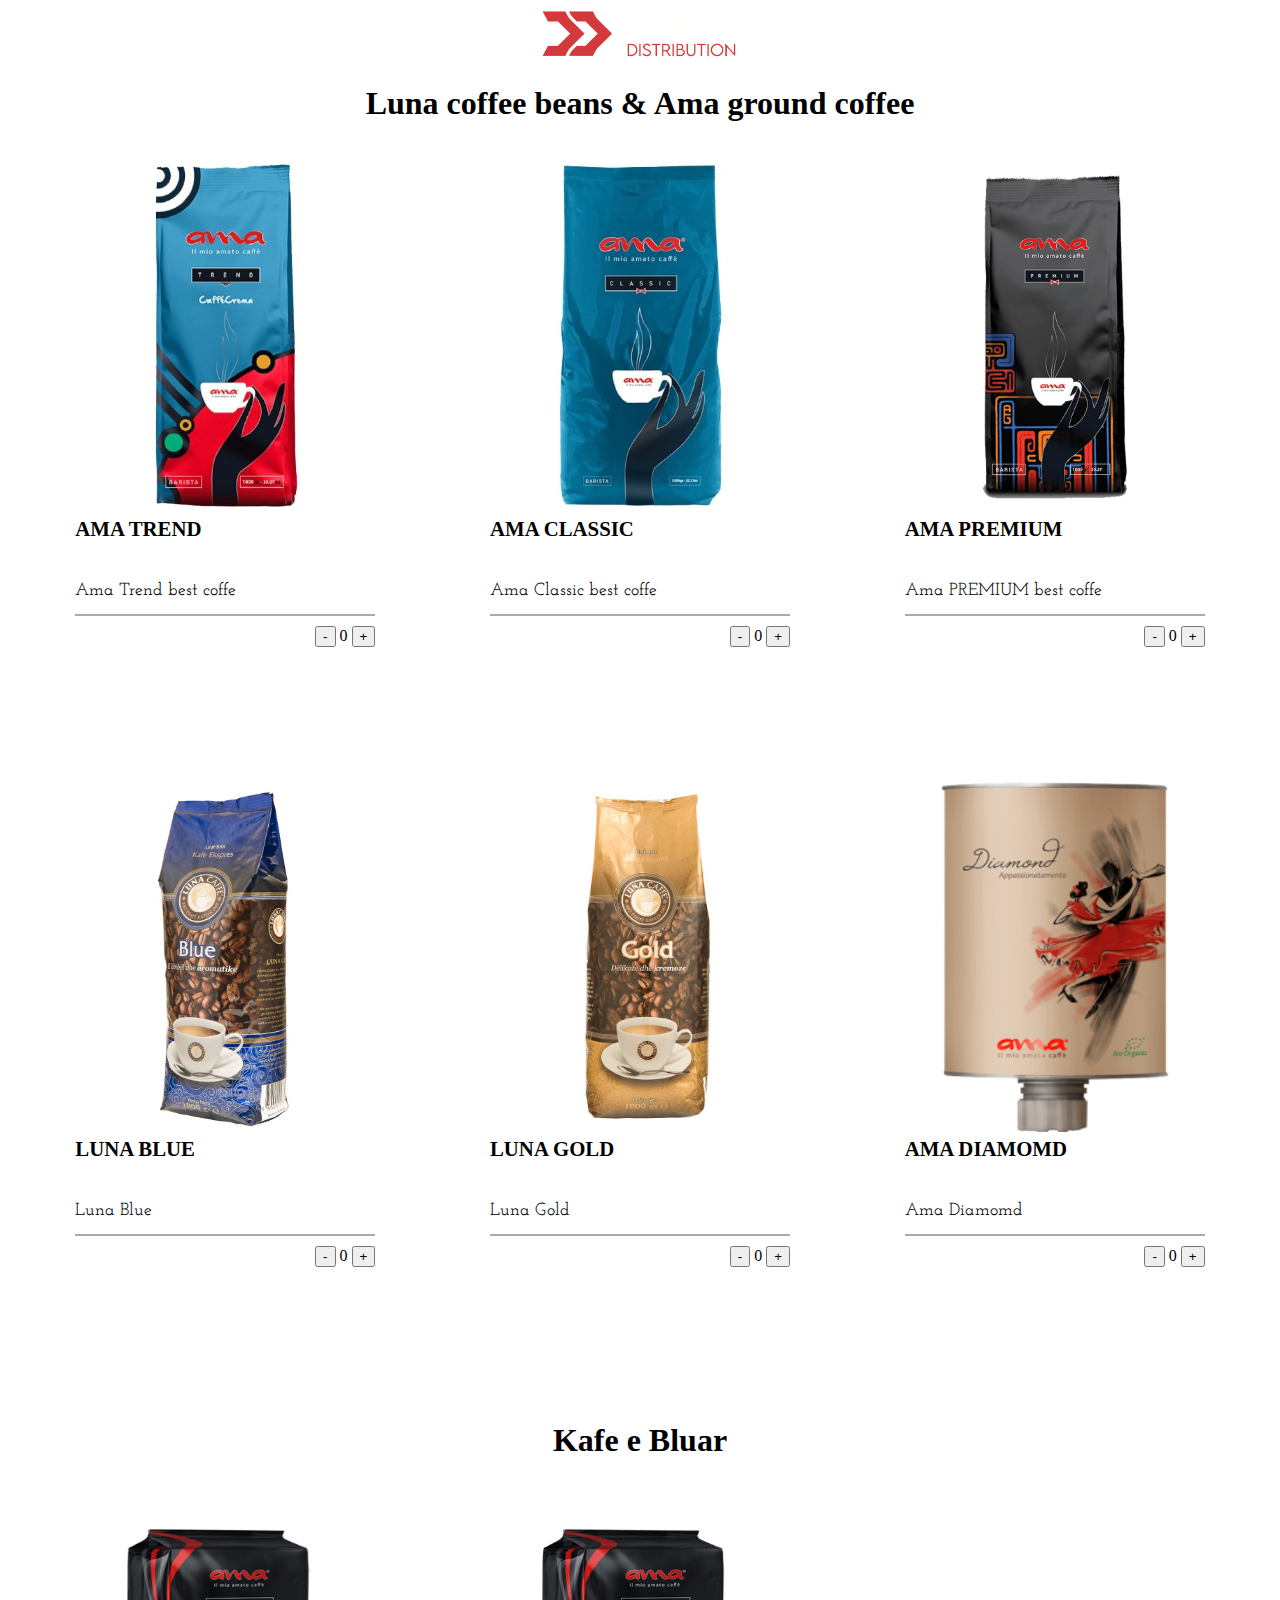
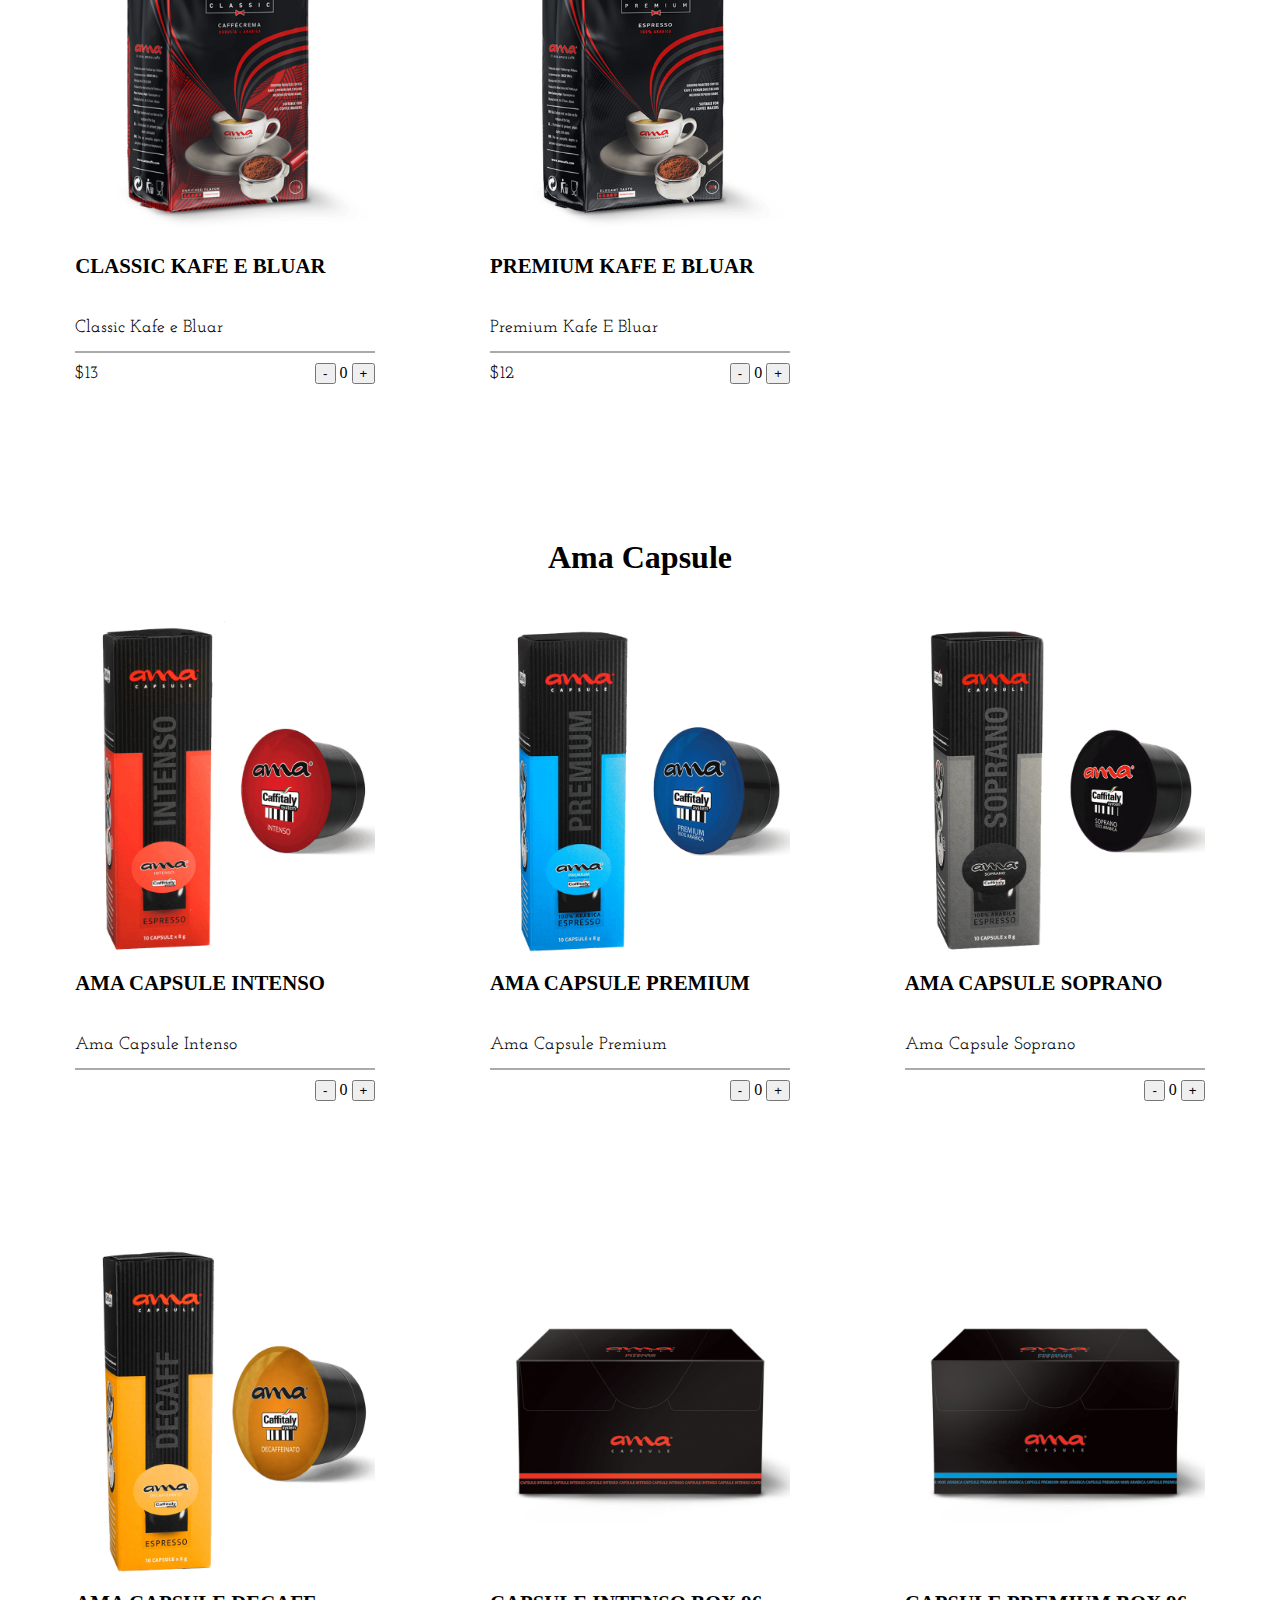
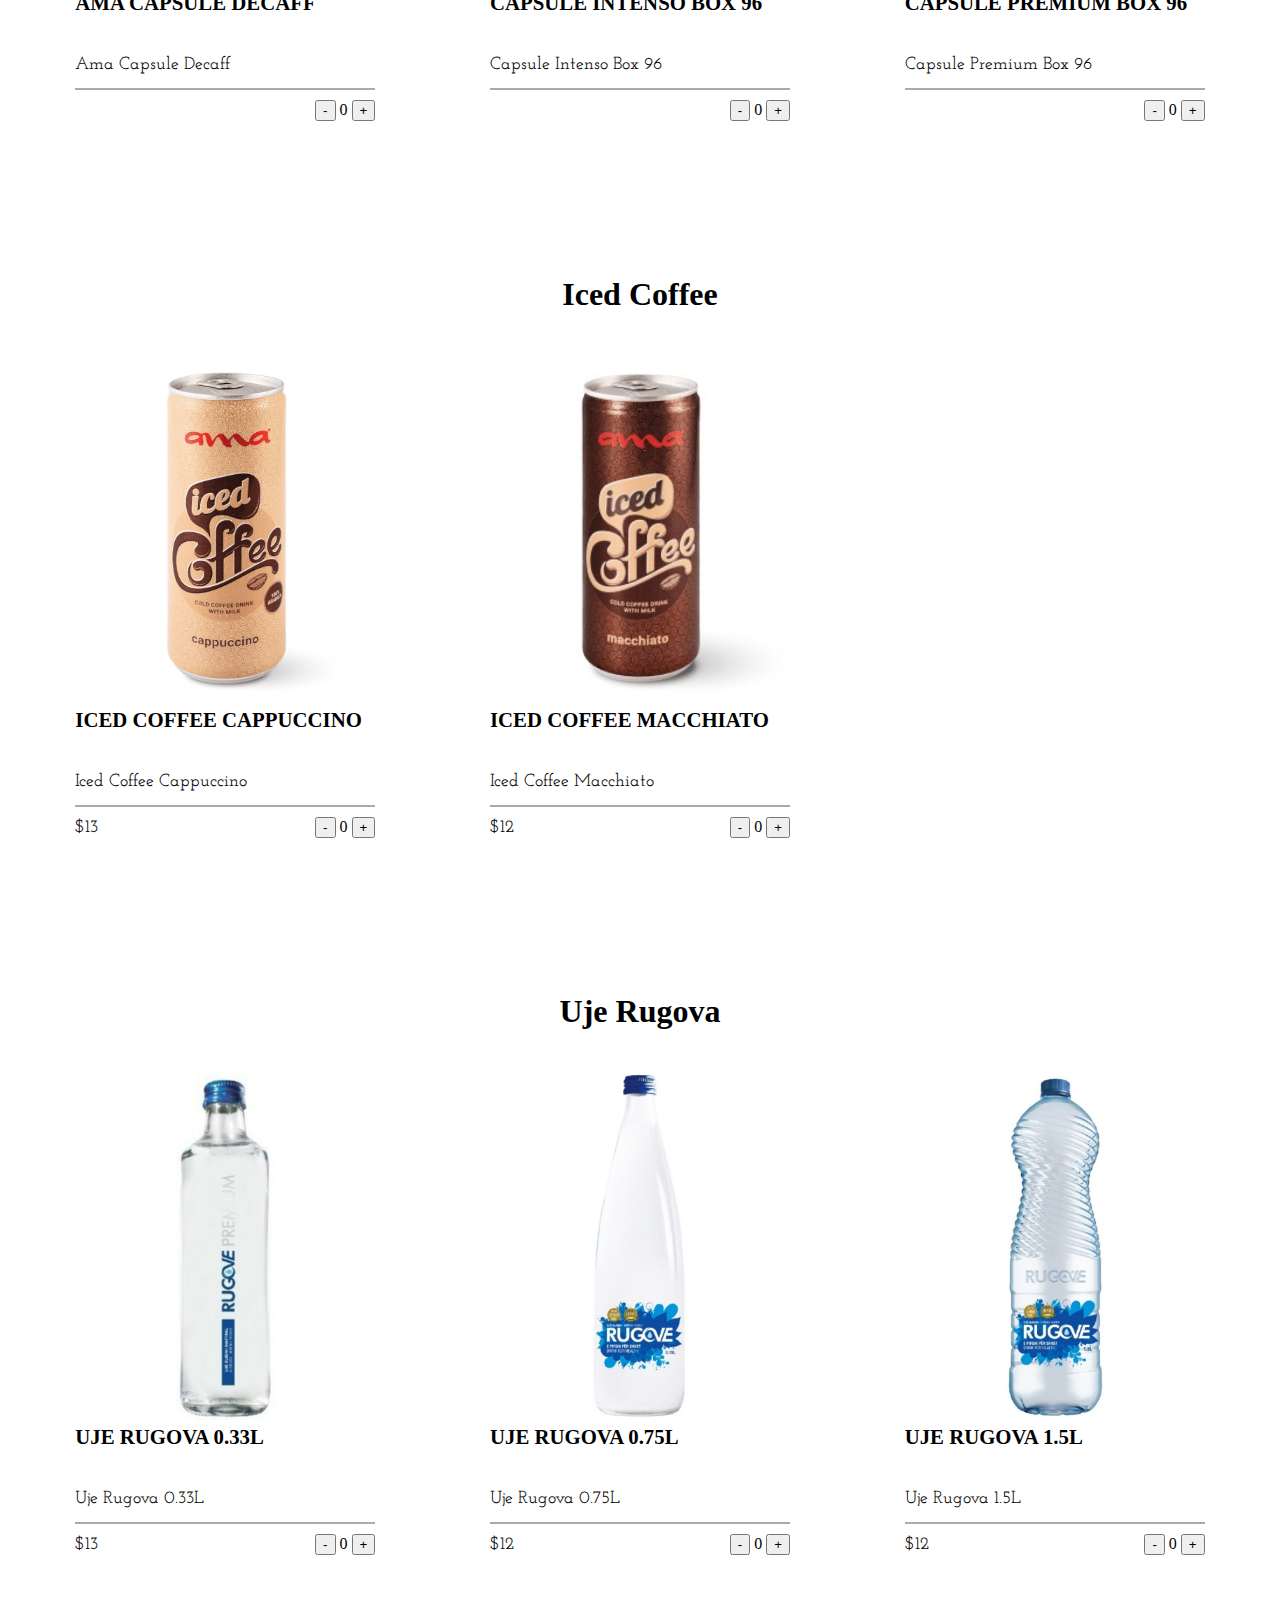
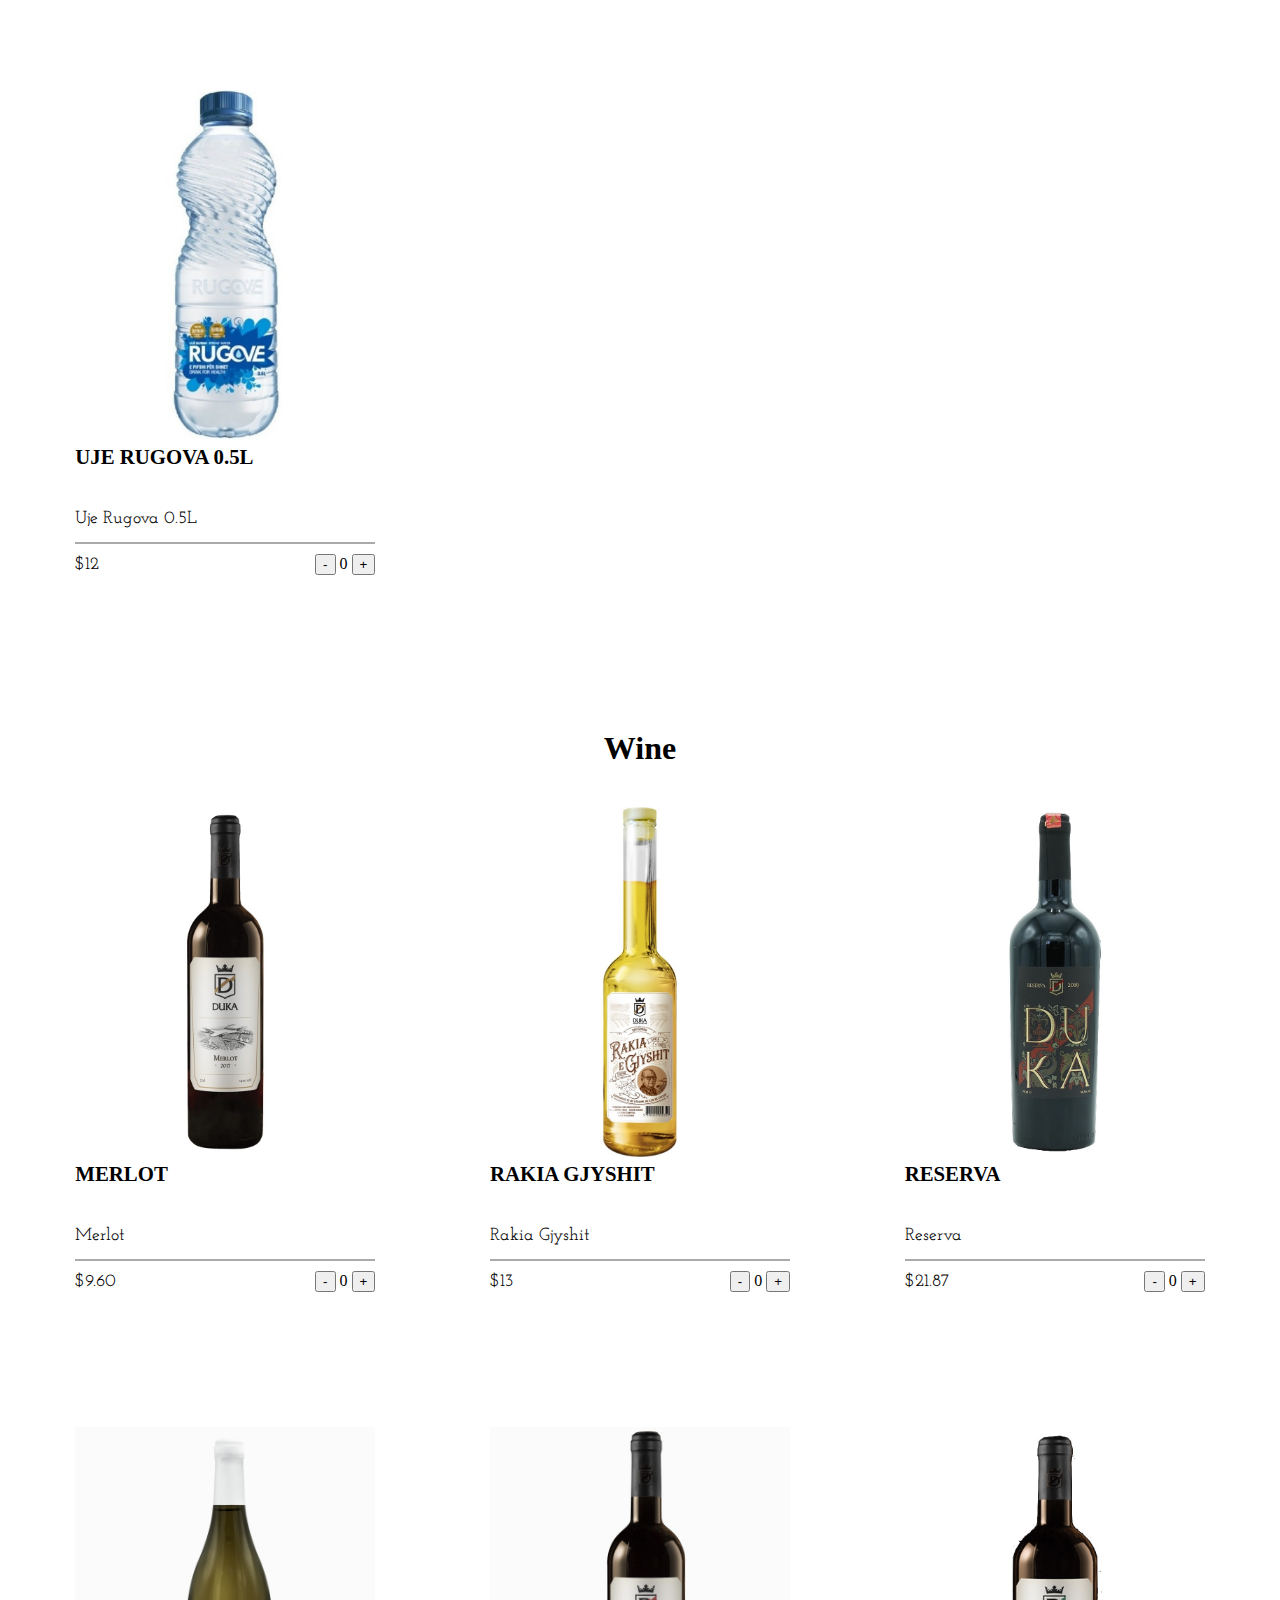
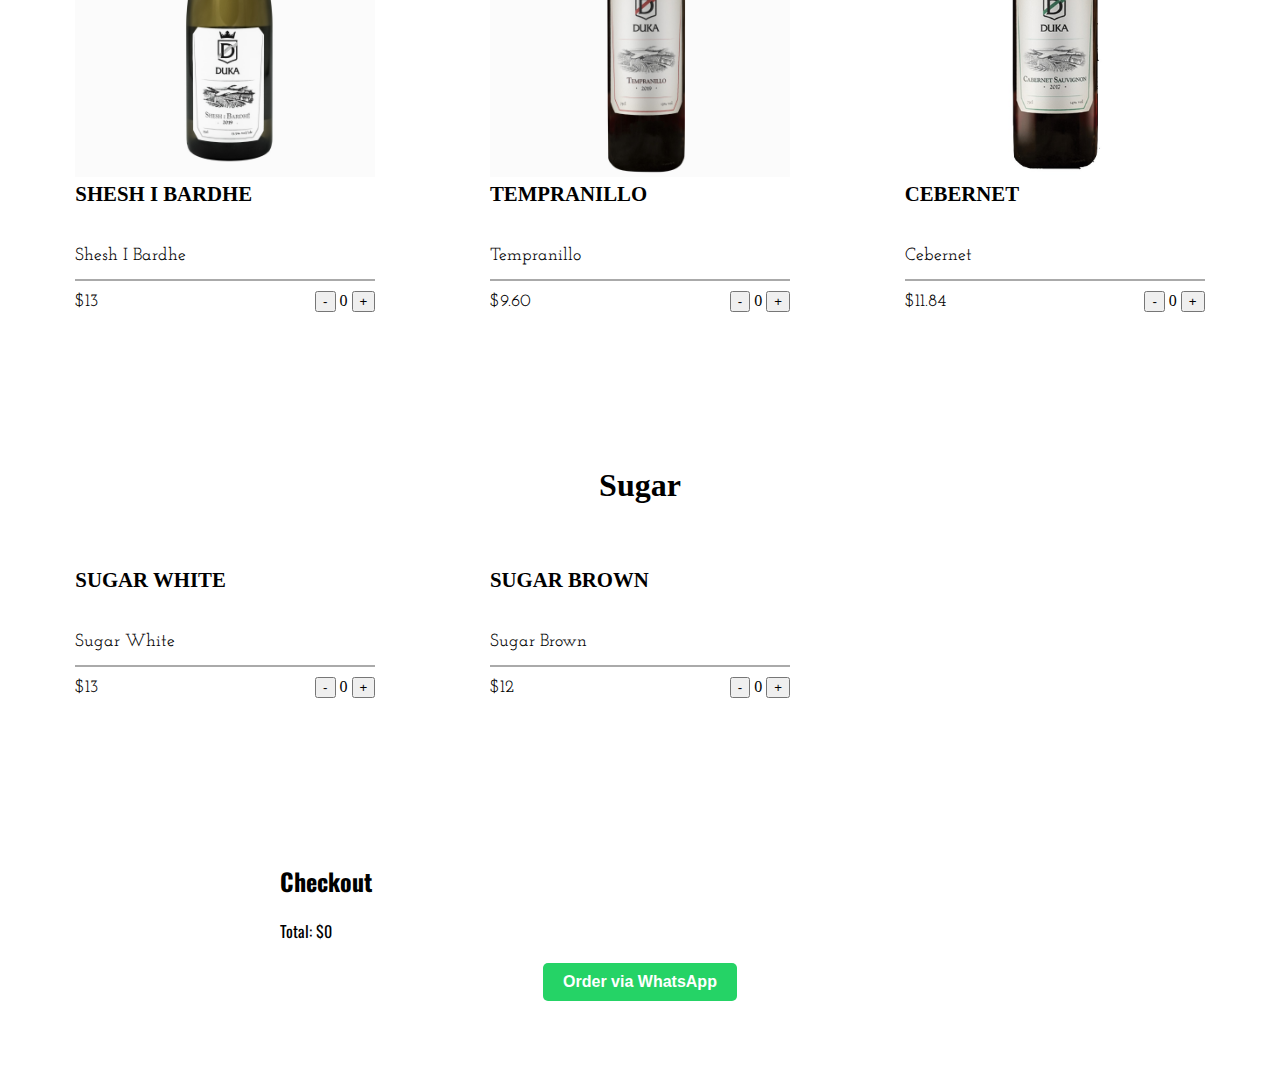
==== test.html @ 4a38334b "first push" ====
<!DOCTYPE html>
<html lang="en">
<head>
    <meta charset="UTF-8">
    <meta name="viewport" content="width=device-width, initial-scale=1.0">
    <title>Responsive CSS Grid</title>
    <link rel="stylesheet" type="text/css" href="styles.css">
</head>
<body>
<section>
    <img src="./images/logo.png" alt="Duka Distribution Logo" class="logo">

    <div class="category-products">
        <h3>Luna coffee beans & Ama ground coffee</h3>
        <div class="grid-container">
            <div class="bs-card">
                <div class="bs-card-img" id="bs-img-2"></div>
                <div class="bs-card-body">
                    <div class="bs-card-header">
                        <a href="#" class="bs-card-title">Ama Trend</a>
                    </div>
                    <div class="bs-coffee-data">
                        <span class="bs-card-brewery para-font">Ama Trend best coffe</span>
                    </div>
                    <div class="bs-coffee-footer">
                    <span class="price">
<!--                      $12-->
                    </span>
                       <div class="quantity-div">
                            <button class="quantity-btn" onclick="decrementQuantity('Ama Trend')">-</button>
                            <span class="quantity">0</span>
                            <button class="quantity-btn" onclick="incrementQuantity('Ama Trend')">+</button>
                        </div>
                    </div>
                </div>
            </div>
            <div class="bs-card">
                <div class="bs-card-img" id="bs-img-1"></div>
                <div class="bs-card-body">
                    <div class="bs-card-header">
                        <a href="#" class="bs-card-title">Ama Classic</a>
                    </div>
                    <div class="bs-coffee-data">
                        <span class="bs-card-brewery para-font">Ama Classic best coffe </span>
                    </div>
                    <div class="bs-coffee-footer">
                    <span class="price">
<!--                      $13-->
                    </span>
                        <div class="quantity-div">
                            <button class="quantity-btn" onclick="decrementQuantity('Ama Classic')">-</button>
                            <span class="quantity">0</span>
                            <button class="quantity-btn" onclick="incrementQuantity('Ama Classic')">+</button>
                        </div>
                    </div>
                </div>
            </div>
            <div class="bs-card">
                <div class="bs-card-img" id="bs-img-3"></div>
                <div class="bs-card-body">
                    <div class="bs-card-header">
                        <a href="#" class="bs-card-title">Ama PREMIUM</a>
                    </div>
                    <div class="bs-coffee-data">
                        <span class="bs-card-brewery para-font">Ama PREMIUM best coffe</span>
                    </div>
                    <div class="bs-coffee-footer">
            <span class="price">
<!--              $14-->
            </span>
                        <div class="quantity-div">
                            <button class="quantity-btn" onclick="decrementQuantity('Ama PREMIUM')">-</button>
                            <span class="quantity">0</span>
                            <button class="quantity-btn" onclick="incrementQuantity('Ama PREMIUM')">+</button>
                        </div>
                    </div>
                </div>
            </div>
            <div class="bs-card">
                <div class="bs-card-img" id="luna-blue"></div>
                <div class="bs-card-body">
                    <div class="bs-card-header">
                        <a href="#" class="bs-card-title">Luna Blue</a>
                    </div>
                    <div class="bs-coffee-data">
                        <span class="bs-card-brewery para-font">Luna Blue</span>
                    </div>
                    <div class="bs-coffee-footer">
            <span class="price">
<!--              $14-->
            </span>
                        <div class="quantity-div">
                            <button class="quantity-btn" onclick="decrementQuantity('Luna Blue')">-</button>
                            <span class="quantity">0</span>
                            <button class="quantity-btn" onclick="incrementQuantity('Luna Blue')">+</button>
                        </div>
                    </div>
                </div>
            </div>
            <div class="bs-card">
                <div class="bs-card-img" id="luna-gold"></div>
                <div class="bs-card-body">
                    <div class="bs-card-header">
                        <a href="#" class="bs-card-title">Luna Gold</a>
                    </div>
                    <div class="bs-coffee-data">
                        <span class="bs-card-brewery para-font">Luna Gold</span>
                    </div>
                    <div class="bs-coffee-footer">
            <span class="price">
<!--              $14-->
            </span>
                        <div class="quantity-div">
                            <button class="quantity-btn" onclick="decrementQuantity('Luna Gold')">-</button>
                            <span class="quantity">0</span>
                            <button class="quantity-btn" onclick="incrementQuantity('Luna Gold')">+</button>
                        </div>
                    </div>
                </div>
            </div>
            <div class="bs-card">
                <div class="bs-card-img" id="ama-diamond"></div>
                <div class="bs-card-body">
                    <div class="bs-card-header">
                        <a href="#" class="bs-card-title">Ama Diamomd</a>
                    </div>
                    <div class="bs-coffee-data">
                        <span class="bs-card-brewery para-font">Ama Diamomd</span>
                    </div>
                    <div class="bs-coffee-footer">
            <span class="price">
<!--              $14-->
            </span>
                        <div class="quantity-div">
                            <button class="quantity-btn" onclick="decrementQuantity('Ama Diamomd')">-</button>
                            <span class="quantity">0</span>
                            <button class="quantity-btn" onclick="incrementQuantity('Ama Diamomd')">+</button>
                        </div>
                    </div>
                </div>
            </div>
        </div>
    </div>

    <div class="category-products">
        <h3>Kafe e Bluar</h3>
        <div class="grid-container">
            <div class="bs-card">
                <div class="bs-card-img" id="classic-kafe-e-bluar"></div>
                <div class="bs-card-body">
                    <div class="bs-card-header">
                        <a href="#" class="bs-card-title">Classic Kafe e Bluar</a>
                    </div>
                    <div class="bs-coffee-data">
                        <span class="bs-card-brewery para-font">Classic Kafe e Bluar</span>
                    </div>
                    <div class="bs-coffee-footer">
                <span class="price">
                  $13
                </span>
                       <div class="quantity-div">
                            <button class="quantity-btn" onclick="decrementQuantity('Classic Kafe e Bluar')">-</button>
                            <span class="quantity">0</span>
                            <button class="quantity-btn" onclick="incrementQuantity('Classic Kafe e Bluar' , 13)">+</button>
                        </div>
                    </div>
                </div>
            </div>
            <div class="bs-card">
                <div class="bs-card-img" id="premium-kafe-e-bluar"></div>
                <div class="bs-card-body">
                    <div class="bs-card-header">
                        <a href="#" class="bs-card-title">Premium Kafe E Bluar</a>
                    </div>
                    <div class="bs-coffee-data">
                        <span class="bs-card-brewery para-font">Premium Kafe E Bluar</span>
                    </div>
                    <div class="bs-coffee-footer">
            <span class="price">
              $12
            </span>
                       <div class="quantity-div">
                            <button class="quantity-btn" onclick="decrementQuantity('Premium Kafe E Bluar')">-</button>
                            <span class="quantity">0</span>
                            <button class="quantity-btn" onclick="incrementQuantity('Premium Kafe E Bluar' , 13)">+</button>
                        </div>
                    </div>
                </div>
            </div>
        </div>
    </div>

    <div class="category-products">
        <h3>Ama Capsule</h3>
        <div class="grid-container">
            <div class="bs-card">
                <div class="bs-card-img" id="ama-capsule-intenso"></div>
                <div class="bs-card-body">
                    <div class="bs-card-header">
                        <a href="#" class="bs-card-title">Ama Capsule Intenso</a>
                    </div>
                    <div class="bs-coffee-data">
                        <span class="bs-card-brewery para-font">Ama Capsule Intenso</span>
                    </div>
                    <div class="bs-coffee-footer">
                    <span class="price">
<!--                      $12-->
                    </span>
                       <div class="quantity-div">
                            <button class="quantity-btn" onclick="decrementQuantity('Ama Capsule Intenso')">-</button>
                            <span class="quantity">0</span>
                            <button class="quantity-btn" onclick="incrementQuantity('Ama Capsule Intenso')">+</button>
                        </div>
                    </div>
                </div>
            </div>
            <div class="bs-card">
                <div class="bs-card-img" id="ama-capsule-premium"></div>
                <div class="bs-card-body">
                    <div class="bs-card-header">
                        <a href="#" class="bs-card-title">Ama Capsule Premium</a>
                    </div>
                    <div class="bs-coffee-data">
                        <span class="bs-card-brewery para-font">Ama Capsule Premium</span>
                    </div>
                    <div class="bs-coffee-footer">
                    <span class="price">
<!--                      $12-->
                    </span>
                       <div class="quantity-div">
                            <button class="quantity-btn" onclick="decrementQuantity('Ama Capsule Premium')">-</button>
                            <span class="quantity">0</span>
                            <button class="quantity-btn" onclick="incrementQuantity('Ama Capsule Premium')">+</button>
                        </div>
                    </div>
                </div>
            </div>
            <div class="bs-card">
                <div class="bs-card-img" id="ama-capsule-soprano"></div>
                <div class="bs-card-body">
                    <div class="bs-card-header">
                        <a href="#" class="bs-card-title">Ama Capsule Soprano</a>
                    </div>
                    <div class="bs-coffee-data">
                        <span class="bs-card-brewery para-font">Ama Capsule Soprano</span>
                    </div>
                    <div class="bs-coffee-footer">
                    <span class="price">
<!--                      $12-->
                    </span>
                       <div class="quantity-div">
                            <button class="quantity-btn" onclick="decrementQuantity('Ama Capsule Soprano')">-</button>
                            <span class="quantity">0</span>
                            <button class="quantity-btn" onclick="incrementQuantity('Ama Capsule Soprano')">+</button>
                        </div>
                    </div>
                </div>
            </div>
            <div class="bs-card">
                <div class="bs-card-img" id="ama-capsule-decaff"></div>
                <div class="bs-card-body">
                    <div class="bs-card-header">
                        <a href="#" class="bs-card-title">Ama Capsule Decaff</a>
                    </div>
                    <div class="bs-coffee-data">
                        <span class="bs-card-brewery para-font">Ama Capsule Decaff</span>
                    </div>
                    <div class="bs-coffee-footer">
                    <span class="price">
<!--                      $12-->
                    </span>
                       <div class="quantity-div">
                            <button class="quantity-btn" onclick="decrementQuantity('Ama Capsule Decaff')">-</button>
                            <span class="quantity">0</span>
                            <button class="quantity-btn" onclick="incrementQuantity('Ama Capsule Decaff')">+</button>
                        </div>
                    </div>
                </div>
            </div>
            <div class="bs-card">
                <div class="bs-card-img" id="capsule-intenso-box"></div>
                <div class="bs-card-body">
                    <div class="bs-card-header">
                        <a href="#" class="bs-card-title">Capsule Intenso Box 96</a>
                    </div>
                    <div class="bs-coffee-data">
                        <span class="bs-card-brewery para-font">Capsule Intenso Box 96</span>
                    </div>
                    <div class="bs-coffee-footer">
                    <span class="price">
<!--                      $12-->
                    </span>
                       <div class="quantity-div">
                            <button class="quantity-btn" onclick="decrementQuantity('Capsule Intenso Box 96')">-</button>
                            <span class="quantity">0</span>
                            <button class="quantity-btn" onclick="incrementQuantity('Capsule Intenso Box 96')">+</button>
                        </div>
                    </div>
                </div>
            </div>
            <div class="bs-card">
                <div class="bs-card-img" id="capsule-premium-box"></div>
                <div class="bs-card-body">
                    <div class="bs-card-header">
                        <a href="#" class="bs-card-title">Capsule Premium Box 96</a>
                    </div>
                    <div class="bs-coffee-data">
                        <span class="bs-card-brewery para-font">Capsule Premium Box 96</span>
                    </div>
                    <div class="bs-coffee-footer">
                    <span class="price">
<!--                      $12-->
                    </span>
                       <div class="quantity-div">
                            <button class="quantity-btn" onclick="decrementQuantity('Capsule Premium Box 96')">-</button>
                            <span class="quantity">0</span>
                            <button class="quantity-btn" onclick="incrementQuantity('Capsule Premium Box 96')">+</button>
                        </div>
                    </div>
                </div>
            </div>
        </div>
    </div>

    <div class="category-products">
        <h3>Iced Coffee</h3>
        <div class="grid-container">
            <div class="bs-card">
                <div class="bs-card-img" id="iced-coffe-cappucino"></div>
                <div class="bs-card-body">
                    <div class="bs-card-header">
                        <a href="#" class="bs-card-title">Iced Coffee Cappuccino</a>
                    </div>
                    <div class="bs-coffee-data">
                        <span class="bs-card-brewery para-font">Iced Coffee Cappuccino</span>
                    </div>
                    <div class="bs-coffee-footer">
                <span class="price">
                  $13
                </span>
                       <div class="quantity-div">
                            <button class="quantity-btn" onclick="decrementQuantity('Iced Coffee Cappuccino')">-</button>
                            <span class="quantity">0</span>
                            <button class="quantity-btn" onclick="incrementQuantity('Iced Coffee Cappuccino' , 13)">+</button>
                        </div>
                    </div>
                </div>
            </div>
            <div class="bs-card">
                <div class="bs-card-img" id="iced-coffe-macchiato"></div>
                <div class="bs-card-body">
                    <div class="bs-card-header">
                        <a href="#" class="bs-card-title">Iced Coffee Macchiato</a>
                    </div>
                    <div class="bs-coffee-data">
                        <span class="bs-card-brewery para-font">Iced Coffee Macchiato</span>
                    </div>
                    <div class="bs-coffee-footer">
            <span class="price">
              $12
            </span>
                       <div class="quantity-div">
                            <button class="quantity-btn" onclick="decrementQuantity('Iced Coffee Macchiato')">-</button>
                            <span class="quantity">0</span>
                            <button class="quantity-btn" onclick="incrementQuantity('Iced Coffee Macchiato' , 13)">+</button>
                        </div>
                    </div>
                </div>
            </div>
        </div>
    </div>

    <div class="category-products">
        <h3>Uje Rugova</h3>
        <div class="grid-container">
            <div class="bs-card">
                <div class="bs-card-img" id="uje-rugova-0-33"></div>
                <div class="bs-card-body">
                    <div class="bs-card-header">
                        <a href="#" class="bs-card-title">Uje Rugova 0.33L</a>
                    </div>
                    <div class="bs-coffee-data">
                        <span class="bs-card-brewery para-font">Uje Rugova 0.33L</span>
                    </div>
                    <div class="bs-coffee-footer">
                <span class="price">
                  $13
                </span>
                        <div class="quantity-div">
                            <button class="quantity-btn" onclick="decrementQuantity('Uje Rugova 0.33L')">-</button>
                            <span class="quantity">0</span>
                            <button class="quantity-btn" onclick="incrementQuantity('Uje Rugova 0.33L' , 13)">+</button>
                        </div>
                    </div>
                </div>
            </div>
            <div class="bs-card">
                <div class="bs-card-img" id="uje-rugova-0-75"></div>
                <div class="bs-card-body">
                    <div class="bs-card-header">
                        <a href="#" class="bs-card-title">Uje Rugova 0.75L</a>
                    </div>
                    <div class="bs-coffee-data">
                        <span class="bs-card-brewery para-font">Uje Rugova 0.75L</span>
                    </div>
                    <div class="bs-coffee-footer">
                <span class="price">
                  $12
                </span>
                        <div class="quantity-div">
                            <button class="quantity-btn" onclick="decrementQuantity('Uje Rugova 0.75L')">-</button>
                            <span class="quantity">0</span>
                            <button class="quantity-btn" onclick="incrementQuantity('Uje Rugova 0.75L' , 12)">+</button>
                        </div>
                    </div>
                </div>
            </div>
            <div class="bs-card">
                <div class="bs-card-img" id="uje-rugova-1-5"></div>
                <div class="bs-card-body">
                    <div class="bs-card-header">
                        <a href="#" class="bs-card-title">Uje Rugova 1.5L</a>
                    </div>
                    <div class="bs-coffee-data">
                        <span class="bs-card-brewery para-font">Uje Rugova 1.5L</span>
                    </div>
                    <div class="bs-coffee-footer">
                <span class="price">
                  $12
                </span>
                        <div class="quantity-div">
                            <button class="quantity-btn" onclick="decrementQuantity('Uje Rugova 1.5L')">-</button>
                            <span class="quantity">0</span>
                            <button class="quantity-btn" onclick="incrementQuantity('Uje Rugova 1.5L' , 12)">+</button>
                        </div>
                    </div>
                </div>
            </div>
            <div class="bs-card">
                <div class="bs-card-img" id="uje-rugova-0-5"></div>
                <div class="bs-card-body">
                    <div class="bs-card-header">
                        <a href="#" class="bs-card-title">Uje Rugova 0.5L</a>
                    </div>
                    <div class="bs-coffee-data">
                        <span class="bs-card-brewery para-font">Uje Rugova 0.5L</span>
                    </div>
                    <div class="bs-coffee-footer">
            <span class="price">
              $12
            </span>
                        <div class="quantity-div">
                            <button class="quantity-btn" onclick="decrementQuantity('Uje Rugova 0.5L')">-</button>
                            <span class="quantity">0</span>
                            <button class="quantity-btn" onclick="incrementQuantity('Uje Rugova 0.5L' , 12)">+</button>
                        </div>
                    </div>
                </div>
            </div>
        </div>
    </div>

    <div class="category-products">
        <h3>Wine</h3>
        <div class="grid-container">
            <div class="bs-card">
                <div class="bs-card-img" id="wine-merlot"></div>
                <div class="bs-card-body">
                    <div class="bs-card-header">
                        <a href="#" class="bs-card-title">Merlot</a>
                    </div>
                    <div class="bs-coffee-data">
                        <span class="bs-card-brewery para-font">Merlot</span>
                    </div>
                    <div class="bs-coffee-footer">
                <span class="price">
                  $9.60
                </span>
                        <div class="quantity-div">
                            <button class="quantity-btn" onclick="decrementQuantity('Merlot')">-</button>
                            <span class="quantity">0</span>
                            <button class="quantity-btn" onclick="incrementQuantity('Merlot' , 9.60)">+</button>
                        </div>
                    </div>
                </div>
            </div>
            <div class="bs-card">
                <div class="bs-card-img" id="rakia-gjyshit"></div>
                <div class="bs-card-body">
                    <div class="bs-card-header">
                        <a href="#" class="bs-card-title">Rakia Gjyshit</a>
                    </div>
                    <div class="bs-coffee-data">
                        <span class="bs-card-brewery para-font">Rakia Gjyshit</span>
                    </div>
                    <div class="bs-coffee-footer">
                <span class="price">
                  $13
                </span>
                        <div class="quantity-div">
                            <button class="quantity-btn" onclick="decrementQuantity('Rakia Gjyshit')">-</button>
                            <span class="quantity">0</span>
                            <button class="quantity-btn" onclick="incrementQuantity('Rakia Gjyshit' , 13)">+</button>
                        </div>
                    </div>
                </div>
            </div>
            <div class="bs-card">
                <div class="bs-card-img" id="wine-reserva"></div>
                <div class="bs-card-body">
                    <div class="bs-card-header">
                        <a href="#" class="bs-card-title">Reserva</a>
                    </div>
                    <div class="bs-coffee-data">
                        <span class="bs-card-brewery para-font">Reserva</span>
                    </div>
                    <div class="bs-coffee-footer">
                <span class="price">
                  $21.87
                </span>
                        <div class="quantity-div">
                            <button class="quantity-btn" onclick="decrementQuantity('Reserva')">-</button>
                            <span class="quantity">0</span>
                            <button class="quantity-btn" onclick="incrementQuantity('Reserva' , 21.87)">+</button>
                        </div>
                    </div>
                </div>
            </div>
            <div class="bs-card">
                <div class="bs-card-img" id="wine-shesh-i-bardhe"></div>
                <div class="bs-card-body">
                    <div class="bs-card-header">
                        <a href="#" class="bs-card-title">Shesh I Bardhe</a>
                    </div>
                    <div class="bs-coffee-data">
                        <span class="bs-card-brewery para-font">Shesh I Bardhe</span>
                    </div>
                    <div class="bs-coffee-footer">
                <span class="price">
                  $13
                </span>
                        <div class="quantity-div">
                            <button class="quantity-btn" onclick="decrementQuantity('Shesh I Bardhe')">-</button>
                            <span class="quantity">0</span>
                            <button class="quantity-btn" onclick="incrementQuantity('Shesh I Bardhe' , 13)">+</button>
                        </div>
                    </div>
                </div>
            </div>
            <div class="bs-card">
                <div class="bs-card-img" id="wine-tempranillo"></div>
                <div class="bs-card-body">
                    <div class="bs-card-header">
                        <a href="#" class="bs-card-title">Tempranillo</a>
                    </div>
                    <div class="bs-coffee-data">
                        <span class="bs-card-brewery para-font">Tempranillo</span>
                    </div>
                    <div class="bs-coffee-footer">
                <span class="price">
                  $9.60
                </span>
                        <div class="quantity-div">
                            <button class="quantity-btn" onclick="decrementQuantity('Tempranillo')">-</button>
                            <span class="quantity">0</span>
                            <button class="quantity-btn" onclick="incrementQuantity('Tempranillo' , 9.60)">+</button>
                        </div>
                    </div>
                </div>
            </div>
            <div class="bs-card">
                <div class="bs-card-img" id="wine-cebernet"></div>
                <div class="bs-card-body">
                    <div class="bs-card-header">
                        <a href="#" class="bs-card-title">Cebernet</a>
                    </div>
                    <div class="bs-coffee-data">
                        <span class="bs-card-brewery para-font">Cebernet</span>
                    </div>
                    <div class="bs-coffee-footer">
                <span class="price">
                  $11.84
                </span>
                        <div class="quantity-div">
                            <button class="quantity-btn" onclick="decrementQuantity('Cebernet')">-</button>
                            <span class="quantity">0</span>
                            <button class="quantity-btn" onclick="incrementQuantity('Cebernet' , 11.84)">+</button>
                        </div>
                    </div>
                </div>
            </div>
        </div>
    </div>

    <div class="category-products">
        <h3>Sugar</h3>
        <div class="grid-container">
            <div class="bs-card-sugar">
                <div class="bs-card-body">
                    <div class="bs-card-header">
                        <a href="#" class="bs-card-title">Sugar White</a>
                    </div>
                    <div class="bs-coffee-data">
                        <span class="bs-card-brewery para-font">Sugar White</span>
                    </div>
                    <div class="bs-coffee-footer">
                        <span class="price">
                  $13
                </span>
                        <div class="quantity-div">
                            <button class="quantity-btn" onclick="decrementQuantity('Sugar White')">-</button>
                            <span class="quantity">0</span>
                            <button class="quantity-btn" onclick="incrementQuantity('Sugar White', 13)">+</button>
                        </div>
                    </div>
                </div>
            </div>
            <div class="bs-card-sugar">
                <div class="bs-card-body">
                    <div class="bs-card-header">
                        <a href="#" class="bs-card-title">Sugar Brown</a>
                    </div>
                    <div class="bs-coffee-data">
                        <span class="bs-card-brewery para-font">Sugar Brown</span>
                    </div>
                    <div class="bs-coffee-footer">
            <span class="price">
              $12
            </span>
                        <div class="quantity-div">
                            <button class="quantity-btn" onclick="decrementQuantity('Sugar Brown')">-</button>
                            <span class="quantity">0</span>
                            <button class="quantity-btn" onclick="incrementQuantity('Sugar Brown', 12)">+</button>
                        </div>
                    </div>
                </div>
            </div>
        </div>
    </div>

    <div class="checkout-center">
        <div class="checkout">
            <h2>Checkout</h2>
            <div class="checkout-items"></div>
            <div class="checkout-total">Total: $<span id="total">0</span></div>
            <button class="whatsapp-button" onclick="orderViaWhatsApp()">Order via WhatsApp</button>
        </div>
    </div>

</section>
<script src="test.js"></script>

</body>
</html>
---- styles.css ----
@import url('https://fonts.googleapis.com/css2?family=Oswald:wght@400;500;700&display=swap');
@import url('https://fonts.googleapis.com/css2?family=Josefin+Slab:wght@400;500;700&display=swap');

:root{
  --para-text: 'Josefin Slab', serif;
}

*{
  box-sizing: border-box;
}

.logo {
    width: 200px;
    height: auto;
    margin: 0 auto 10% auto;
    text-align: center;
    display: block;
}

.grid-container {
    display: grid;
    grid-template-columns: repeat(auto-fit, minmax(250px, 1fr));
    gap: 20px;
    padding: 20px;
}

@media screen and (max-width: 670px) {
    .grid-container {
        grid-template-columns: repeat(1, 1fr);
    }
}

@media screen and (min-width: 671px) and (max-width: 980px) {
    .grid-container {
        grid-template-columns: repeat(2, 1fr);
    }
}

@media screen and (min-width: 981px) and (max-width: 1300px) {
    .grid-container {
        grid-template-columns: repeat(3, 1fr);
    }
    .category-products h3{
        font-size: 2rem !important;
    }

    .logo {
    margin: 0 auto 2% auto;
}
}
@media screen and (min-width: 1301px) {
    .grid-container {
        grid-template-columns: repeat(4, 1fr);
    }

    .category-products h3{
        font-size: 2rem !important;
    }

    .logo {
    margin: 0 auto 2% auto;

}
}


.bs-card {
    width: 300px;
    height: 600px;
    margin: 0 auto;
}

 .bs-card-sugar {
      width: 300px;
      height: 200px;
      margin: 5% auto;
  }

.bs-card-img {
    height: 350px;
    width: 100%;
    padding: 10%;
    background-position: center 45%;
    background-size: cover;
    background-repeat: no-repeat;
    background-color: #efefef;
}

.bs-card-body{
  padding: 10px 0;

}
.bs-card-header{
  height: 50px;
  margin-bottom: 10px;
}
.bs-card-title{
  font-size: 1.3rem;
  text-transform: uppercase;
  color: inherit;
  font-weight: 700;
  text-decoration: none;
  line-height: 10px;
}
.bs-card-title:hover{
  text-decoration: underline;
}

.bs-coffee-data{
  font-family: var(--para-text);
  font-size: 1.1rem;
  font-weight: 500;
  display: flex;
  flex-flow: column;
  gap: 15px;
  padding-bottom: 15px;
  border-bottom: 2px solid #aaa;
}

.bs-coffee-footer{
  padding-top: 10px;
  display: flex;
  flex-flow: row;
  justify-content: space-between;
  align-items: center;
  position: relative;
  z-index: 0;
}

.price{
  font-family: var(--para-text);
  font-weight: 500;
  font-size: 1.1rem;
}

.bs-card-btn{
  border: 1px solid black;
  padding: 5px 1.2rem;
  font-weight: 700;
  font-size: .85rem;
  letter-spacing: .05em;
  cursor: pointer;
  background-color: white;
  transition: all ease-in-out .3s;
}
.bs-card-btn::after{
  content:"";
  width: 80px;
  height: 30px;
  right: -2px;
  top: 12px;
  border: 1px solid black;
  position: absolute;
  z-index: -1;
  transition: all ease-in-out .3s;
  background-color: black;
}
.bs-card-btn:hover{
  background-color: black;
  color: white;
}
.bs-card-btn:hover::after{
  right: 0px;
  top: 10px;
}

.category-products h3 {
    font-size: 1.5rem;
    margin: 20px auto;
    width: 100%;
    text-align: center;
}

#bs-img-1 {
    background-image: url("./images/ama_classic.jpg");
}

#bs-img-2 {
    background-image: url("./images/ama_trend.jpg");
}

#bs-img-3 {
    background-image: url("./images/ama_premium.jpeg");
}

#bs-img-4 {
    background-image: url("./images/ama_premium.jpeg");
}

#ama-diamond {
    background-image: url("./images/ama_diamond.jpg");
}

#classic-kafe-e-bluar {
    background-image: url("./images/classic_kafe_e_bluar.jpg");
}

#premium-kafe-e-bluar {
    background-image: url("./images/premium_kafe_e_bluar.jpg");
}

#ama-capsule-soprano {
    background-image: url("./images/ama_capsule_soprano.jpg");
}

#ama-capsule-premium {
    background-image: url("./images/ama_capsule_premium.jpg");
}

#ama-capsule-decaff {
    background-image: url("./images/ama_capsule_decaff.jpg");
}

#ama-capsule-intenso {
    background-image: url("./images/ama_capsule_intenso.jpg");
}

#capsule-intenso-box {
    background-image: url("./images/ama_capsule_box_intenso.jpg");
}

#capsule-premium-box {
    background-image: url("./images/ama_capsule_box_premium.jpg");
}

#uje-rugova-0-33 {
    background-image: url("./images/uje_rugova_0.33.jpeg");
}

#uje-rugova-0-75 {
    background-image: url("./images/uje_rugova_0.75.jpeg");
}

#uje-rugova-1-5 {
    background-image: url("./images/uje_rugova_1.5.jpeg");
}

#uje-rugova-0-5 {
    background-image: url("./images/uje_rugova_0.5.jpeg");
}

#luna-blue {
    background-image: url("./images/ama_blue.jpeg");
}

#luna-gold {
    background-image: url("./images/ama_gold.jpeg");
}

#ama-turkish {
    background-image: url("./images/ama_turke.jpeg");
}

#iced-coffe-cappucino {
    background-image: url("./images/iced_coffe_cappucino.jpeg");
}

#iced-coffe-macchiato {
    background-image: url("./images/iced_coffe_macchiato.jpeg");
}

/*wine*/
#wine-merlot {
    background-image: url("./images/wine_merlot.jpeg");
}

#rakia-gjyshit {
    background-image: url("./images/rakia_gjyshit.jpeg");
}

#wine-reserva {
    background-image: url("./images/wine_reserva.jpeg");
}

#wine-shesh-i-bardhe {
    background-image: url("./images/wine_shesh_i_bardhe.jpeg");
}

#wine-tempranillo {
    background-image: url("./images/wine_tempranillo.jpeg");
}

#wine-cebernet {
    background-image: url("./images/wine_cebernet.jpeg");
}



.checkout-center{
    padding: 20px;
    border-radius: 10px;
    max-width: 800px;
    margin: 0 auto;
    font-family: 'Oswald', sans-serif;
}

.checkout{
     padding: 20px;
}

.checkout-item {
    margin-bottom: 10px;
    padding-bottom: 10px;
    border-bottom: 1px solid #ccc;
    display: flex;
    align-items: center;
}
.checkout-item img {
    width: 50px;
    height: auto;
    margin-right: 10px;
}
.checkout-item-details {
    flex-grow: 1;
}
.checkout-item-title {
    font-size: 16px;
    margin-bottom: 5px;
}
.checkout-item-description {
    font-size: 14px;
    color: #555;
    margin-bottom: 5px;
}
.checkout-item-price {
    font-size: 16px;
    font-weight: bold;
}

.whatsapp-button {
    background-color: #25D366;
    color: #fff;
    text-align: center;
    padding: 10px 20px;
    border: none;
    border-radius: 5px;
    text-decoration: none;
    font-weight: bold;
    cursor: pointer;
    transition: background-color 0.3s;
    font-size: 16px;
    outline: none;
    margin: 20px auto;
    display: block;
    width: fit-content;
}

.whatsapp-button:hover {
    background-color: #128C7E;
}

.whatsapp-button:active {
    transform: translateY(1px);
}
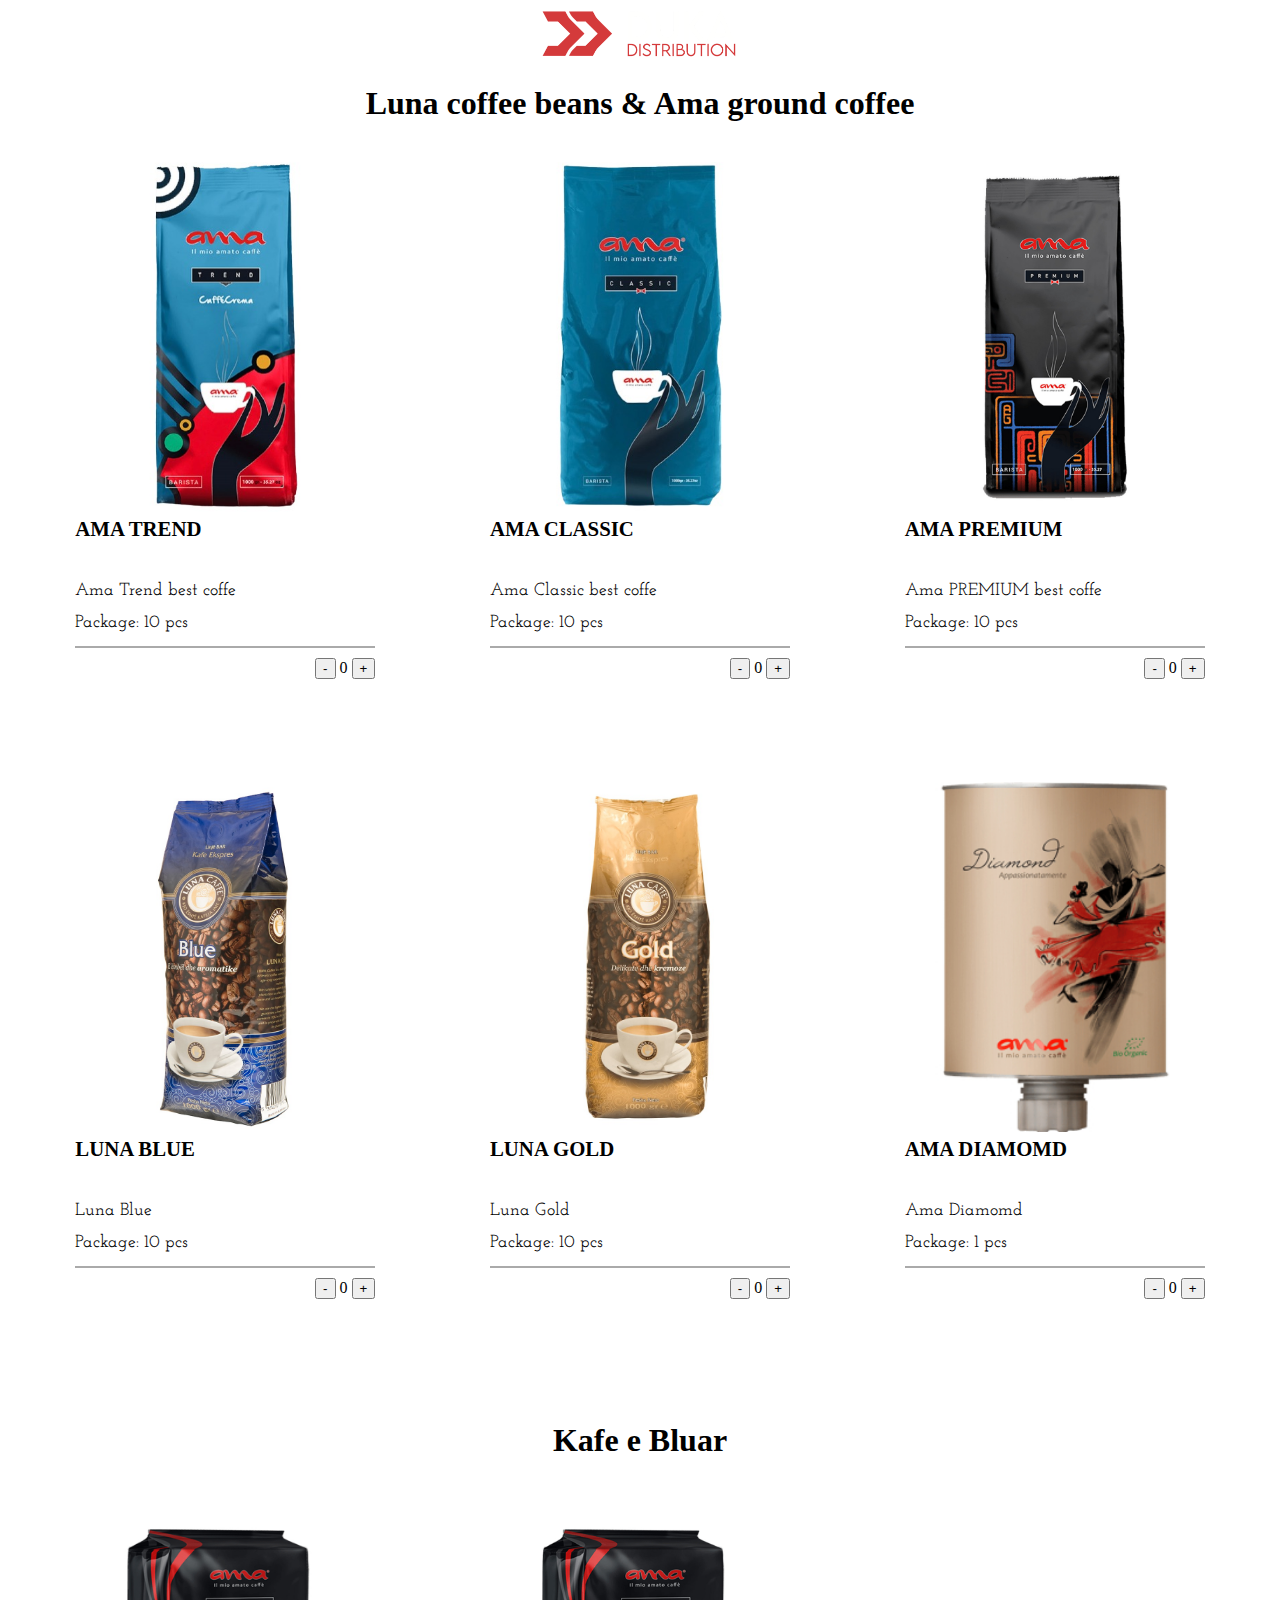
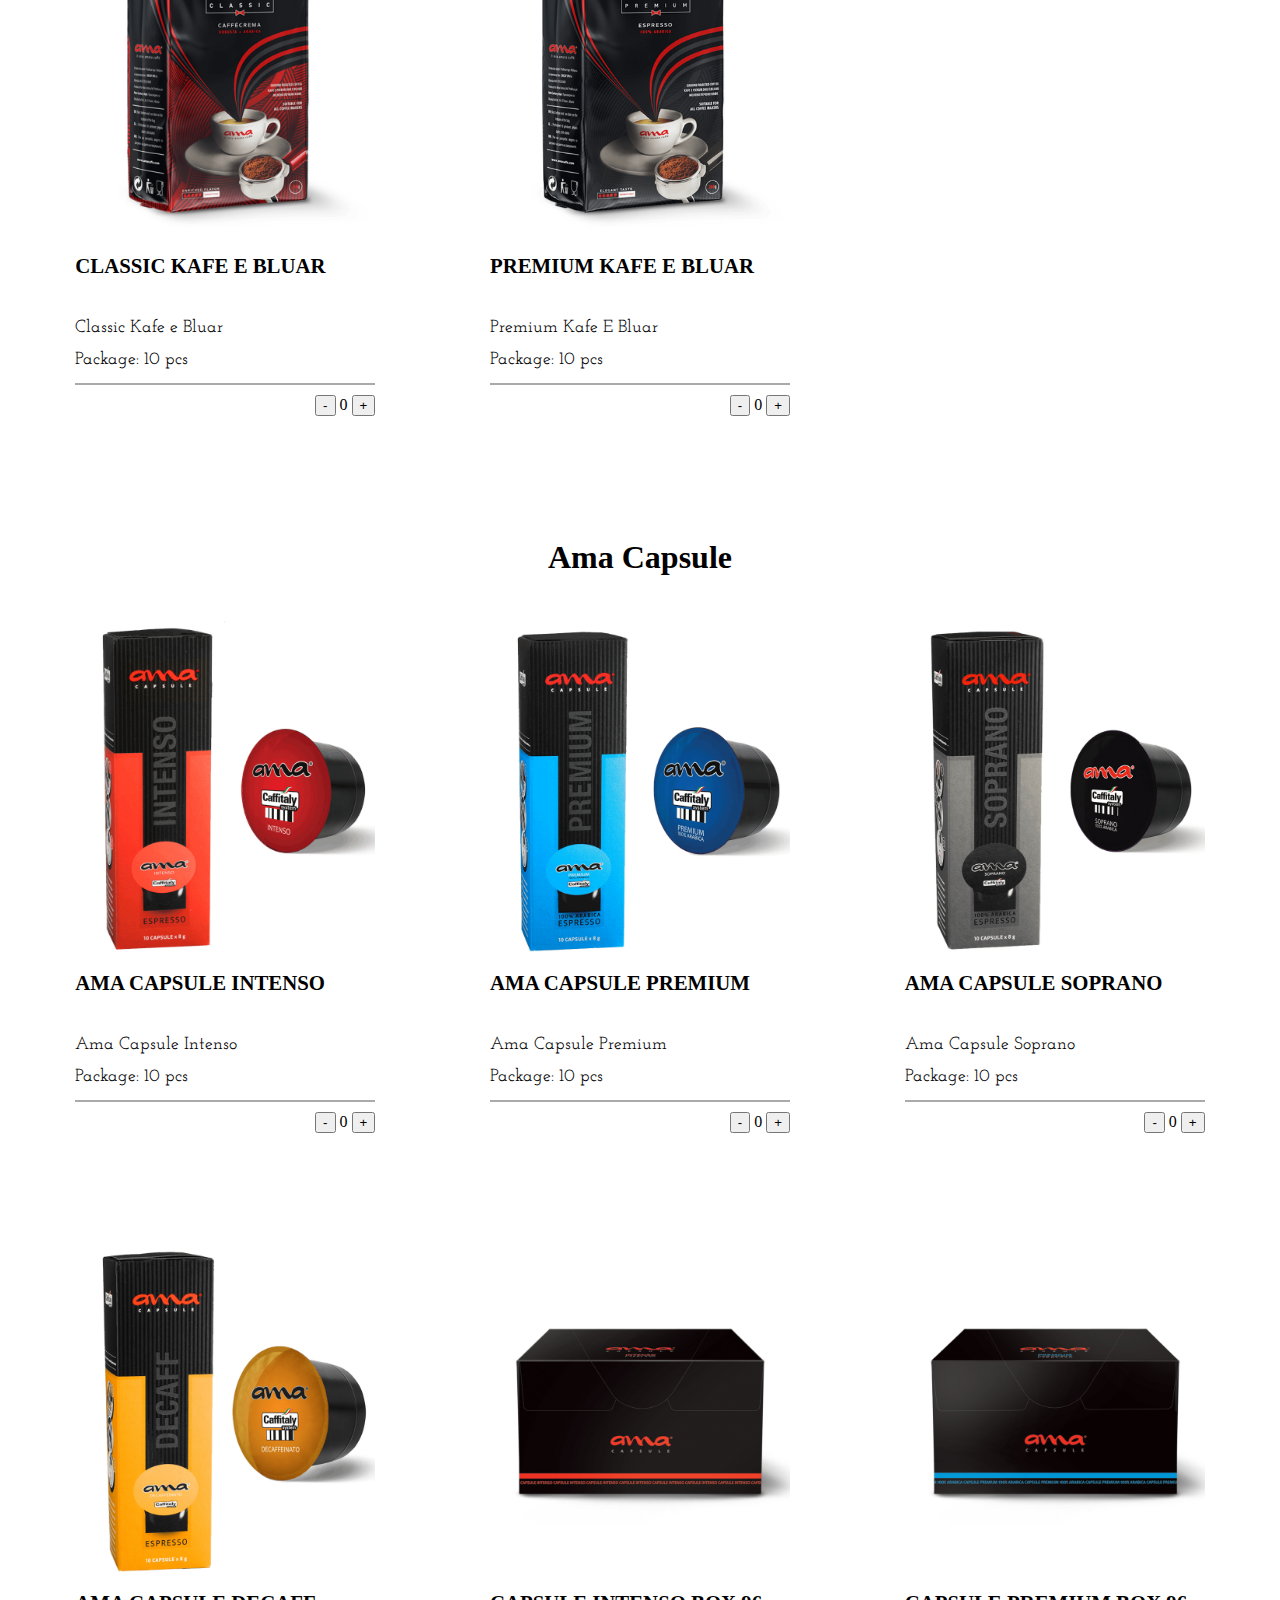
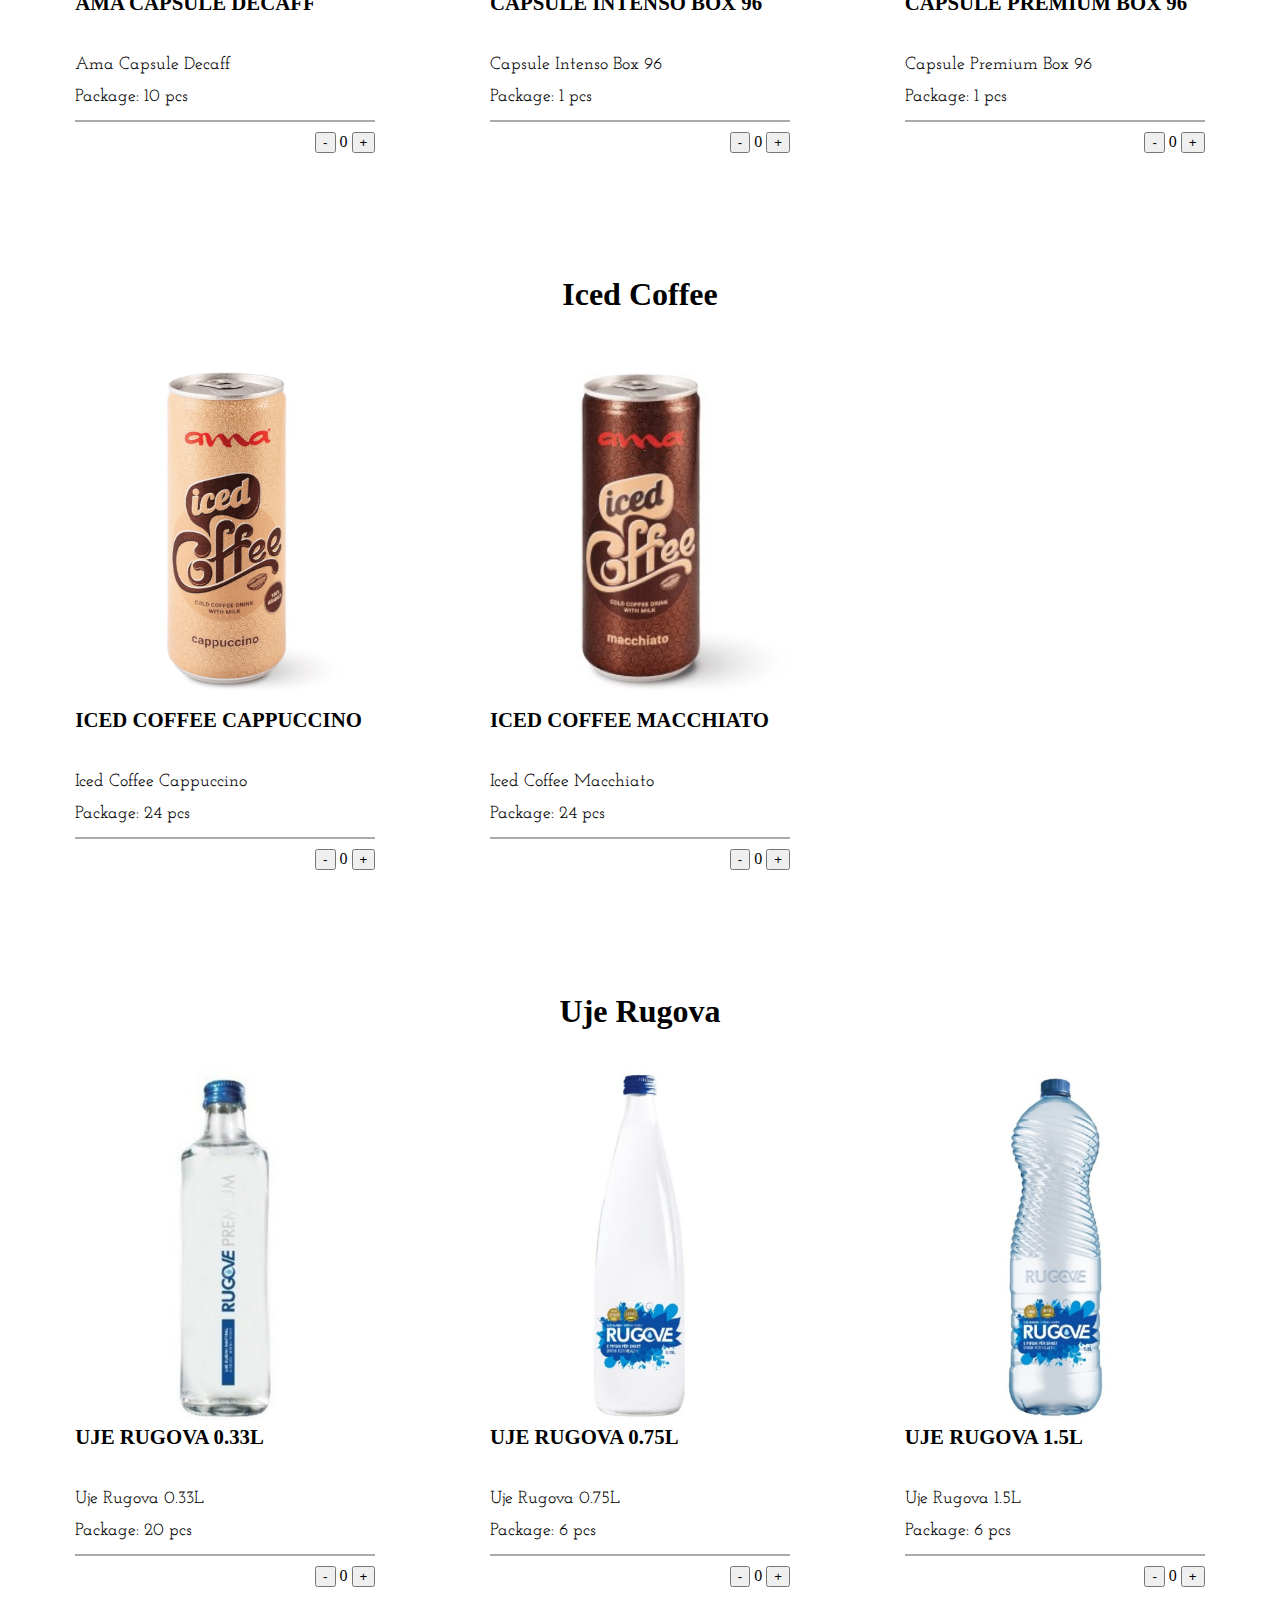
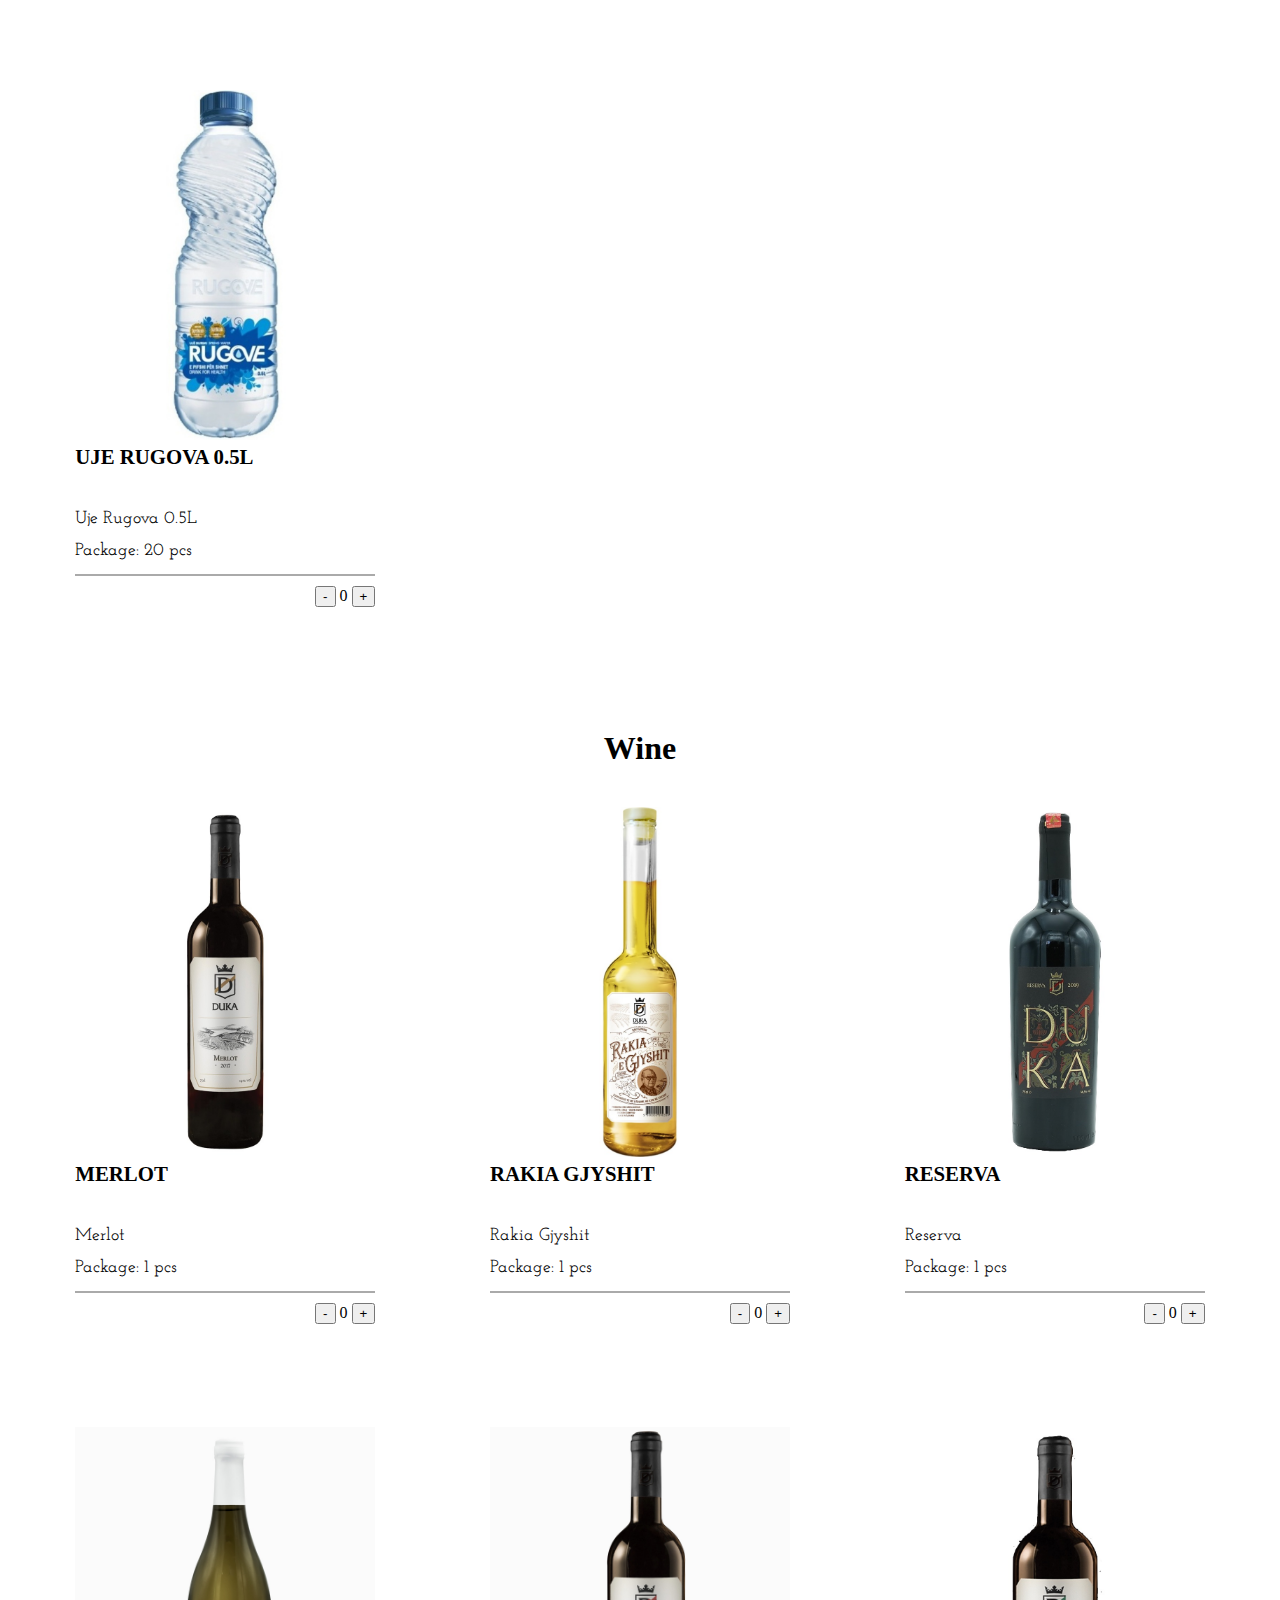
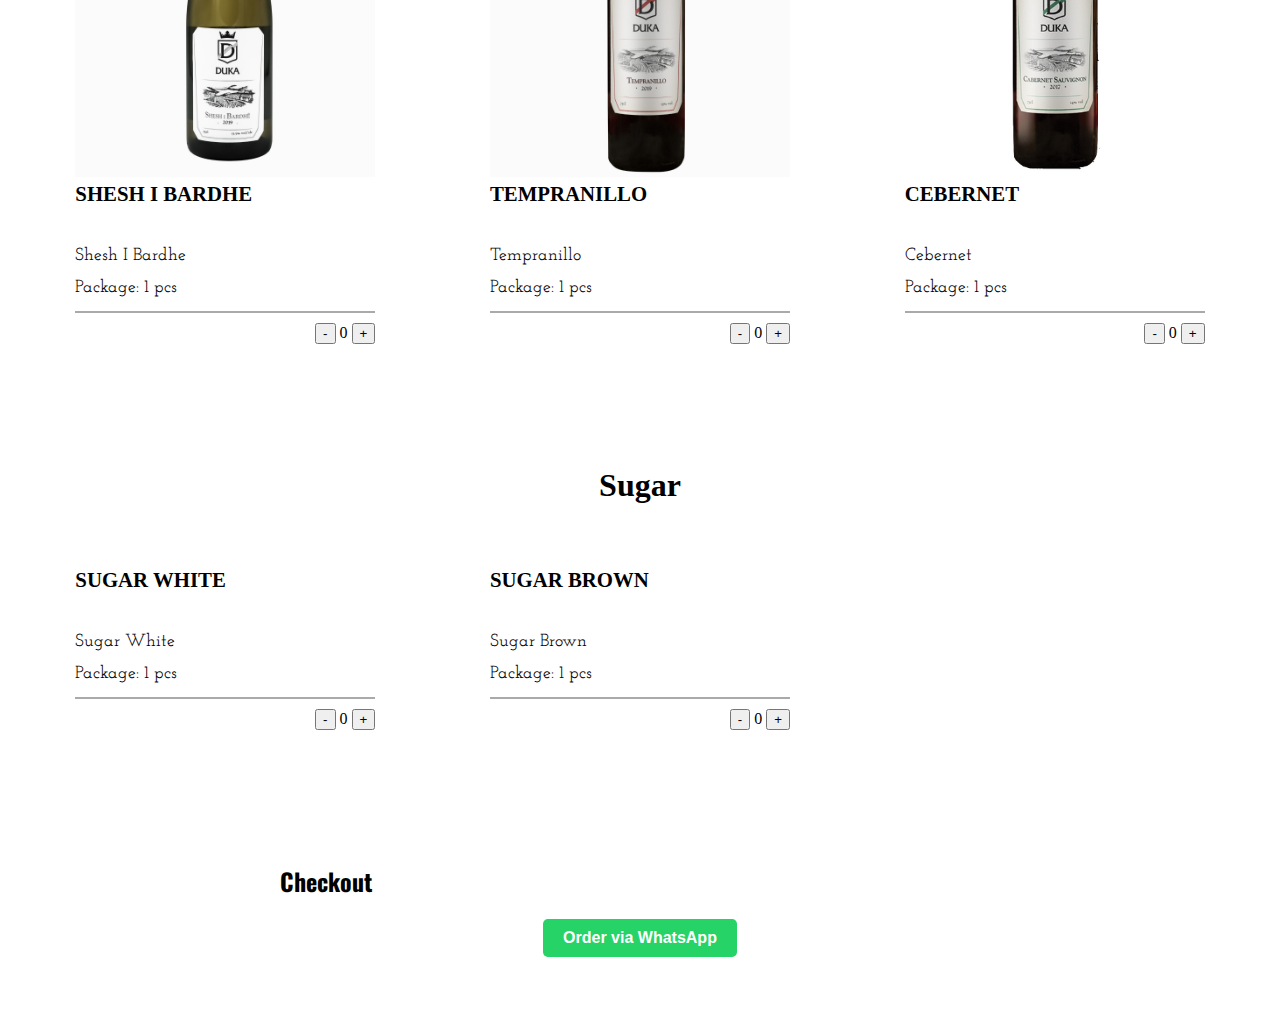
==== commit a4353f3e: "remove the price part" ====
--- a/test.html
+++ b/test.html
@@ -21,6 +21,7 @@
                     </div>
                     <div class="bs-coffee-data">
                         <span class="bs-card-brewery para-font">Ama Trend best coffe</span>
+                        <span class="bs-card-brewery para-font">Package: 10 pcs</span>
                     </div>
                     <div class="bs-coffee-footer">
                     <span class="price">
@@ -42,6 +43,7 @@
                     </div>
                     <div class="bs-coffee-data">
                         <span class="bs-card-brewery para-font">Ama Classic best coffe </span>
+                        <span class="bs-card-brewery para-font">Package: 10 pcs</span>
                     </div>
                     <div class="bs-coffee-footer">
                     <span class="price">
@@ -63,6 +65,7 @@
                     </div>
                     <div class="bs-coffee-data">
                         <span class="bs-card-brewery para-font">Ama PREMIUM best coffe</span>
+                        <span class="bs-card-brewery para-font">Package: 10 pcs</span>
                     </div>
                     <div class="bs-coffee-footer">
             <span class="price">
@@ -84,6 +87,7 @@
                     </div>
                     <div class="bs-coffee-data">
                         <span class="bs-card-brewery para-font">Luna Blue</span>
+                        <span class="bs-card-brewery para-font">Package: 10 pcs</span>
                     </div>
                     <div class="bs-coffee-footer">
             <span class="price">
@@ -105,6 +109,7 @@
                     </div>
                     <div class="bs-coffee-data">
                         <span class="bs-card-brewery para-font">Luna Gold</span>
+                        <span class="bs-card-brewery para-font">Package: 10 pcs</span>
                     </div>
                     <div class="bs-coffee-footer">
             <span class="price">
@@ -126,6 +131,7 @@
                     </div>
                     <div class="bs-coffee-data">
                         <span class="bs-card-brewery para-font">Ama Diamomd</span>
+                        <span class="bs-card-brewery para-font">Package: 1 pcs</span>
                     </div>
                     <div class="bs-coffee-footer">
             <span class="price">
@@ -153,15 +159,16 @@
                     </div>
                     <div class="bs-coffee-data">
                         <span class="bs-card-brewery para-font">Classic Kafe e Bluar</span>
-                    </div>
-                    <div class="bs-coffee-footer">
-                <span class="price">
-                  $13
+                        <span class="bs-card-brewery para-font">Package: 10 pcs</span>
+                    </div>
+                    <div class="bs-coffee-footer">
+                <span class="price">
+<!--                  $13-->
                 </span>
                        <div class="quantity-div">
                             <button class="quantity-btn" onclick="decrementQuantity('Classic Kafe e Bluar')">-</button>
                             <span class="quantity">0</span>
-                            <button class="quantity-btn" onclick="incrementQuantity('Classic Kafe e Bluar' , 13)">+</button>
+                            <button class="quantity-btn" onclick="incrementQuantity('Classic Kafe e Bluar')">+</button>
                         </div>
                     </div>
                 </div>
@@ -174,15 +181,16 @@
                     </div>
                     <div class="bs-coffee-data">
                         <span class="bs-card-brewery para-font">Premium Kafe E Bluar</span>
-                    </div>
-                    <div class="bs-coffee-footer">
-            <span class="price">
-              $12
+                        <span class="bs-card-brewery para-font">Package: 10 pcs</span>
+                    </div>
+                    <div class="bs-coffee-footer">
+            <span class="price">
+<!--              $12-->
             </span>
                        <div class="quantity-div">
                             <button class="quantity-btn" onclick="decrementQuantity('Premium Kafe E Bluar')">-</button>
                             <span class="quantity">0</span>
-                            <button class="quantity-btn" onclick="incrementQuantity('Premium Kafe E Bluar' , 13)">+</button>
+                            <button class="quantity-btn" onclick="incrementQuantity('Premium Kafe E Bluar')">+</button>
                         </div>
                     </div>
                 </div>
@@ -201,6 +209,7 @@
                     </div>
                     <div class="bs-coffee-data">
                         <span class="bs-card-brewery para-font">Ama Capsule Intenso</span>
+                        <span class="bs-card-brewery para-font">Package: 10 pcs</span>
                     </div>
                     <div class="bs-coffee-footer">
                     <span class="price">
@@ -222,6 +231,7 @@
                     </div>
                     <div class="bs-coffee-data">
                         <span class="bs-card-brewery para-font">Ama Capsule Premium</span>
+                        <span class="bs-card-brewery para-font">Package: 10 pcs</span>
                     </div>
                     <div class="bs-coffee-footer">
                     <span class="price">
@@ -243,6 +253,7 @@
                     </div>
                     <div class="bs-coffee-data">
                         <span class="bs-card-brewery para-font">Ama Capsule Soprano</span>
+                        <span class="bs-card-brewery para-font">Package: 10 pcs</span>
                     </div>
                     <div class="bs-coffee-footer">
                     <span class="price">
@@ -264,6 +275,7 @@
                     </div>
                     <div class="bs-coffee-data">
                         <span class="bs-card-brewery para-font">Ama Capsule Decaff</span>
+                        <span class="bs-card-brewery para-font">Package: 10 pcs</span>
                     </div>
                     <div class="bs-coffee-footer">
                     <span class="price">
@@ -285,6 +297,7 @@
                     </div>
                     <div class="bs-coffee-data">
                         <span class="bs-card-brewery para-font">Capsule Intenso Box 96</span>
+                        <span class="bs-card-brewery para-font">Package: 1 pcs</span>
                     </div>
                     <div class="bs-coffee-footer">
                     <span class="price">
@@ -306,6 +319,7 @@
                     </div>
                     <div class="bs-coffee-data">
                         <span class="bs-card-brewery para-font">Capsule Premium Box 96</span>
+                        <span class="bs-card-brewery para-font">Package: 1 pcs</span>
                     </div>
                     <div class="bs-coffee-footer">
                     <span class="price">
@@ -333,15 +347,16 @@
                     </div>
                     <div class="bs-coffee-data">
                         <span class="bs-card-brewery para-font">Iced Coffee Cappuccino</span>
-                    </div>
-                    <div class="bs-coffee-footer">
-                <span class="price">
-                  $13
+                        <span class="bs-card-brewery para-font">Package: 24 pcs</span>
+                    </div>
+                    <div class="bs-coffee-footer">
+                <span class="price">
+<!--                  $13-->
                 </span>
                        <div class="quantity-div">
                             <button class="quantity-btn" onclick="decrementQuantity('Iced Coffee Cappuccino')">-</button>
                             <span class="quantity">0</span>
-                            <button class="quantity-btn" onclick="incrementQuantity('Iced Coffee Cappuccino' , 13)">+</button>
+                            <button class="quantity-btn" onclick="incrementQuantity('Iced Coffee Cappuccino')">+</button>
                         </div>
                     </div>
                 </div>
@@ -354,15 +369,16 @@
                     </div>
                     <div class="bs-coffee-data">
                         <span class="bs-card-brewery para-font">Iced Coffee Macchiato</span>
-                    </div>
-                    <div class="bs-coffee-footer">
-            <span class="price">
-              $12
+                        <span class="bs-card-brewery para-font">Package: 24 pcs</span>
+                    </div>
+                    <div class="bs-coffee-footer">
+            <span class="price">
+<!--              $12-->
             </span>
                        <div class="quantity-div">
                             <button class="quantity-btn" onclick="decrementQuantity('Iced Coffee Macchiato')">-</button>
                             <span class="quantity">0</span>
-                            <button class="quantity-btn" onclick="incrementQuantity('Iced Coffee Macchiato' , 13)">+</button>
+                            <button class="quantity-btn" onclick="incrementQuantity('Iced Coffee Macchiato')">+</button>
                         </div>
                     </div>
                 </div>
@@ -381,15 +397,16 @@
                     </div>
                     <div class="bs-coffee-data">
                         <span class="bs-card-brewery para-font">Uje Rugova 0.33L</span>
-                    </div>
-                    <div class="bs-coffee-footer">
-                <span class="price">
-                  $13
+                        <span class="bs-card-brewery para-font">Package: 20 pcs</span>
+                    </div>
+                    <div class="bs-coffee-footer">
+                <span class="price">
+<!--                  $13-->
                 </span>
                         <div class="quantity-div">
                             <button class="quantity-btn" onclick="decrementQuantity('Uje Rugova 0.33L')">-</button>
                             <span class="quantity">0</span>
-                            <button class="quantity-btn" onclick="incrementQuantity('Uje Rugova 0.33L' , 13)">+</button>
+                            <button class="quantity-btn" onclick="incrementQuantity('Uje Rugova 0.33L')">+</button>
                         </div>
                     </div>
                 </div>
@@ -402,15 +419,16 @@
                     </div>
                     <div class="bs-coffee-data">
                         <span class="bs-card-brewery para-font">Uje Rugova 0.75L</span>
-                    </div>
-                    <div class="bs-coffee-footer">
-                <span class="price">
-                  $12
+                        <span class="bs-card-brewery para-font">Package: 6 pcs</span>
+                    </div>
+                    <div class="bs-coffee-footer">
+                <span class="price">
+<!--                  $12-->
                 </span>
                         <div class="quantity-div">
                             <button class="quantity-btn" onclick="decrementQuantity('Uje Rugova 0.75L')">-</button>
                             <span class="quantity">0</span>
-                            <button class="quantity-btn" onclick="incrementQuantity('Uje Rugova 0.75L' , 12)">+</button>
+                            <button class="quantity-btn" onclick="incrementQuantity('Uje Rugova 0.75L')">+</button>
                         </div>
                     </div>
                 </div>
@@ -423,15 +441,16 @@
                     </div>
                     <div class="bs-coffee-data">
                         <span class="bs-card-brewery para-font">Uje Rugova 1.5L</span>
-                    </div>
-                    <div class="bs-coffee-footer">
-                <span class="price">
-                  $12
+                        <span class="bs-card-brewery para-font">Package: 6 pcs</span>
+                    </div>
+                    <div class="bs-coffee-footer">
+                <span class="price">
+<!--                  $12-->
                 </span>
                         <div class="quantity-div">
                             <button class="quantity-btn" onclick="decrementQuantity('Uje Rugova 1.5L')">-</button>
                             <span class="quantity">0</span>
-                            <button class="quantity-btn" onclick="incrementQuantity('Uje Rugova 1.5L' , 12)">+</button>
+                            <button class="quantity-btn" onclick="incrementQuantity('Uje Rugova 1.5L')">+</button>
                         </div>
                     </div>
                 </div>
@@ -444,15 +463,16 @@
                     </div>
                     <div class="bs-coffee-data">
                         <span class="bs-card-brewery para-font">Uje Rugova 0.5L</span>
-                    </div>
-                    <div class="bs-coffee-footer">
-            <span class="price">
-              $12
+                        <span class="bs-card-brewery para-font">Package: 20 pcs</span>
+                    </div>
+                    <div class="bs-coffee-footer">
+            <span class="price">
+<!--              $12-->
             </span>
                         <div class="quantity-div">
                             <button class="quantity-btn" onclick="decrementQuantity('Uje Rugova 0.5L')">-</button>
                             <span class="quantity">0</span>
-                            <button class="quantity-btn" onclick="incrementQuantity('Uje Rugova 0.5L' , 12)">+</button>
+                            <button class="quantity-btn" onclick="incrementQuantity('Uje Rugova 0.5L')">+</button>
                         </div>
                     </div>
                 </div>
@@ -471,15 +491,16 @@
                     </div>
                     <div class="bs-coffee-data">
                         <span class="bs-card-brewery para-font">Merlot</span>
-                    </div>
-                    <div class="bs-coffee-footer">
-                <span class="price">
-                  $9.60
+                        <span class="bs-card-brewery para-font">Package: 1 pcs</span>
+                    </div>
+                    <div class="bs-coffee-footer">
+                <span class="price">
+<!--                  $9.60-->
                 </span>
                         <div class="quantity-div">
                             <button class="quantity-btn" onclick="decrementQuantity('Merlot')">-</button>
                             <span class="quantity">0</span>
-                            <button class="quantity-btn" onclick="incrementQuantity('Merlot' , 9.60)">+</button>
+                            <button class="quantity-btn" onclick="incrementQuantity('Merlot')">+</button>
                         </div>
                     </div>
                 </div>
@@ -492,15 +513,16 @@
                     </div>
                     <div class="bs-coffee-data">
                         <span class="bs-card-brewery para-font">Rakia Gjyshit</span>
-                    </div>
-                    <div class="bs-coffee-footer">
-                <span class="price">
-                  $13
+                        <span class="bs-card-brewery para-font">Package: 1 pcs</span>
+                    </div>
+                    <div class="bs-coffee-footer">
+                <span class="price">
+<!--                  $13-->
                 </span>
                         <div class="quantity-div">
                             <button class="quantity-btn" onclick="decrementQuantity('Rakia Gjyshit')">-</button>
                             <span class="quantity">0</span>
-                            <button class="quantity-btn" onclick="incrementQuantity('Rakia Gjyshit' , 13)">+</button>
+                            <button class="quantity-btn" onclick="incrementQuantity('Rakia Gjyshit')">+</button>
                         </div>
                     </div>
                 </div>
@@ -513,15 +535,16 @@
                     </div>
                     <div class="bs-coffee-data">
                         <span class="bs-card-brewery para-font">Reserva</span>
-                    </div>
-                    <div class="bs-coffee-footer">
-                <span class="price">
-                  $21.87
+                        <span class="bs-card-brewery para-font">Package: 1 pcs</span>
+                    </div>
+                    <div class="bs-coffee-footer">
+                <span class="price">
+<!--                  $21.87-->
                 </span>
                         <div class="quantity-div">
                             <button class="quantity-btn" onclick="decrementQuantity('Reserva')">-</button>
                             <span class="quantity">0</span>
-                            <button class="quantity-btn" onclick="incrementQuantity('Reserva' , 21.87)">+</button>
+                            <button class="quantity-btn" onclick="incrementQuantity('Reserva')">+</button>
                         </div>
                     </div>
                 </div>
@@ -534,15 +557,16 @@
                     </div>
                     <div class="bs-coffee-data">
                         <span class="bs-card-brewery para-font">Shesh I Bardhe</span>
-                    </div>
-                    <div class="bs-coffee-footer">
-                <span class="price">
-                  $13
+                        <span class="bs-card-brewery para-font">Package: 1 pcs</span>
+                    </div>
+                    <div class="bs-coffee-footer">
+                <span class="price">
+<!--                  $13-->
                 </span>
                         <div class="quantity-div">
                             <button class="quantity-btn" onclick="decrementQuantity('Shesh I Bardhe')">-</button>
                             <span class="quantity">0</span>
-                            <button class="quantity-btn" onclick="incrementQuantity('Shesh I Bardhe' , 13)">+</button>
+                            <button class="quantity-btn" onclick="incrementQuantity('Shesh I Bardhe')">+</button>
                         </div>
                     </div>
                 </div>
@@ -555,15 +579,16 @@
                     </div>
                     <div class="bs-coffee-data">
                         <span class="bs-card-brewery para-font">Tempranillo</span>
-                    </div>
-                    <div class="bs-coffee-footer">
-                <span class="price">
-                  $9.60
+                        <span class="bs-card-brewery para-font">Package: 1 pcs</span>
+                    </div>
+                    <div class="bs-coffee-footer">
+                <span class="price">
+<!--                  $9.60-->
                 </span>
                         <div class="quantity-div">
                             <button class="quantity-btn" onclick="decrementQuantity('Tempranillo')">-</button>
                             <span class="quantity">0</span>
-                            <button class="quantity-btn" onclick="incrementQuantity('Tempranillo' , 9.60)">+</button>
+                            <button class="quantity-btn" onclick="incrementQuantity('Tempranillo')">+</button>
                         </div>
                     </div>
                 </div>
@@ -576,15 +601,16 @@
                     </div>
                     <div class="bs-coffee-data">
                         <span class="bs-card-brewery para-font">Cebernet</span>
-                    </div>
-                    <div class="bs-coffee-footer">
-                <span class="price">
-                  $11.84
+                        <span class="bs-card-brewery para-font">Package: 1 pcs</span>
+                    </div>
+                    <div class="bs-coffee-footer">
+                <span class="price">
+<!--                  $11.84-->
                 </span>
                         <div class="quantity-div">
                             <button class="quantity-btn" onclick="decrementQuantity('Cebernet')">-</button>
                             <span class="quantity">0</span>
-                            <button class="quantity-btn" onclick="incrementQuantity('Cebernet' , 11.84)">+</button>
+                            <button class="quantity-btn" onclick="incrementQuantity('Cebernet')">+</button>
                         </div>
                     </div>
                 </div>
@@ -602,15 +628,16 @@
                     </div>
                     <div class="bs-coffee-data">
                         <span class="bs-card-brewery para-font">Sugar White</span>
+                        <span class="bs-card-brewery para-font">Package: 1 pcs</span>
                     </div>
                     <div class="bs-coffee-footer">
                         <span class="price">
-                  $13
+<!--                  $13-->
                 </span>
                         <div class="quantity-div">
                             <button class="quantity-btn" onclick="decrementQuantity('Sugar White')">-</button>
                             <span class="quantity">0</span>
-                            <button class="quantity-btn" onclick="incrementQuantity('Sugar White', 13)">+</button>
+                            <button class="quantity-btn" onclick="incrementQuantity('Sugar White')">+</button>
                         </div>
                     </div>
                 </div>
@@ -622,15 +649,16 @@
                     </div>
                     <div class="bs-coffee-data">
                         <span class="bs-card-brewery para-font">Sugar Brown</span>
-                    </div>
-                    <div class="bs-coffee-footer">
-            <span class="price">
-              $12
+                        <span class="bs-card-brewery para-font">Package: 1 pcs</span>
+                    </div>
+                    <div class="bs-coffee-footer">
+            <span class="price">
+<!--              $12-->
             </span>
                         <div class="quantity-div">
                             <button class="quantity-btn" onclick="decrementQuantity('Sugar Brown')">-</button>
                             <span class="quantity">0</span>
-                            <button class="quantity-btn" onclick="incrementQuantity('Sugar Brown', 12)">+</button>
+                            <button class="quantity-btn" onclick="incrementQuantity('Sugar Brown')">+</button>
                         </div>
                     </div>
                 </div>
@@ -642,7 +670,6 @@
         <div class="checkout">
             <h2>Checkout</h2>
             <div class="checkout-items"></div>
-            <div class="checkout-total">Total: $<span id="total">0</span></div>
             <button class="whatsapp-button" onclick="orderViaWhatsApp()">Order via WhatsApp</button>
         </div>
     </div>
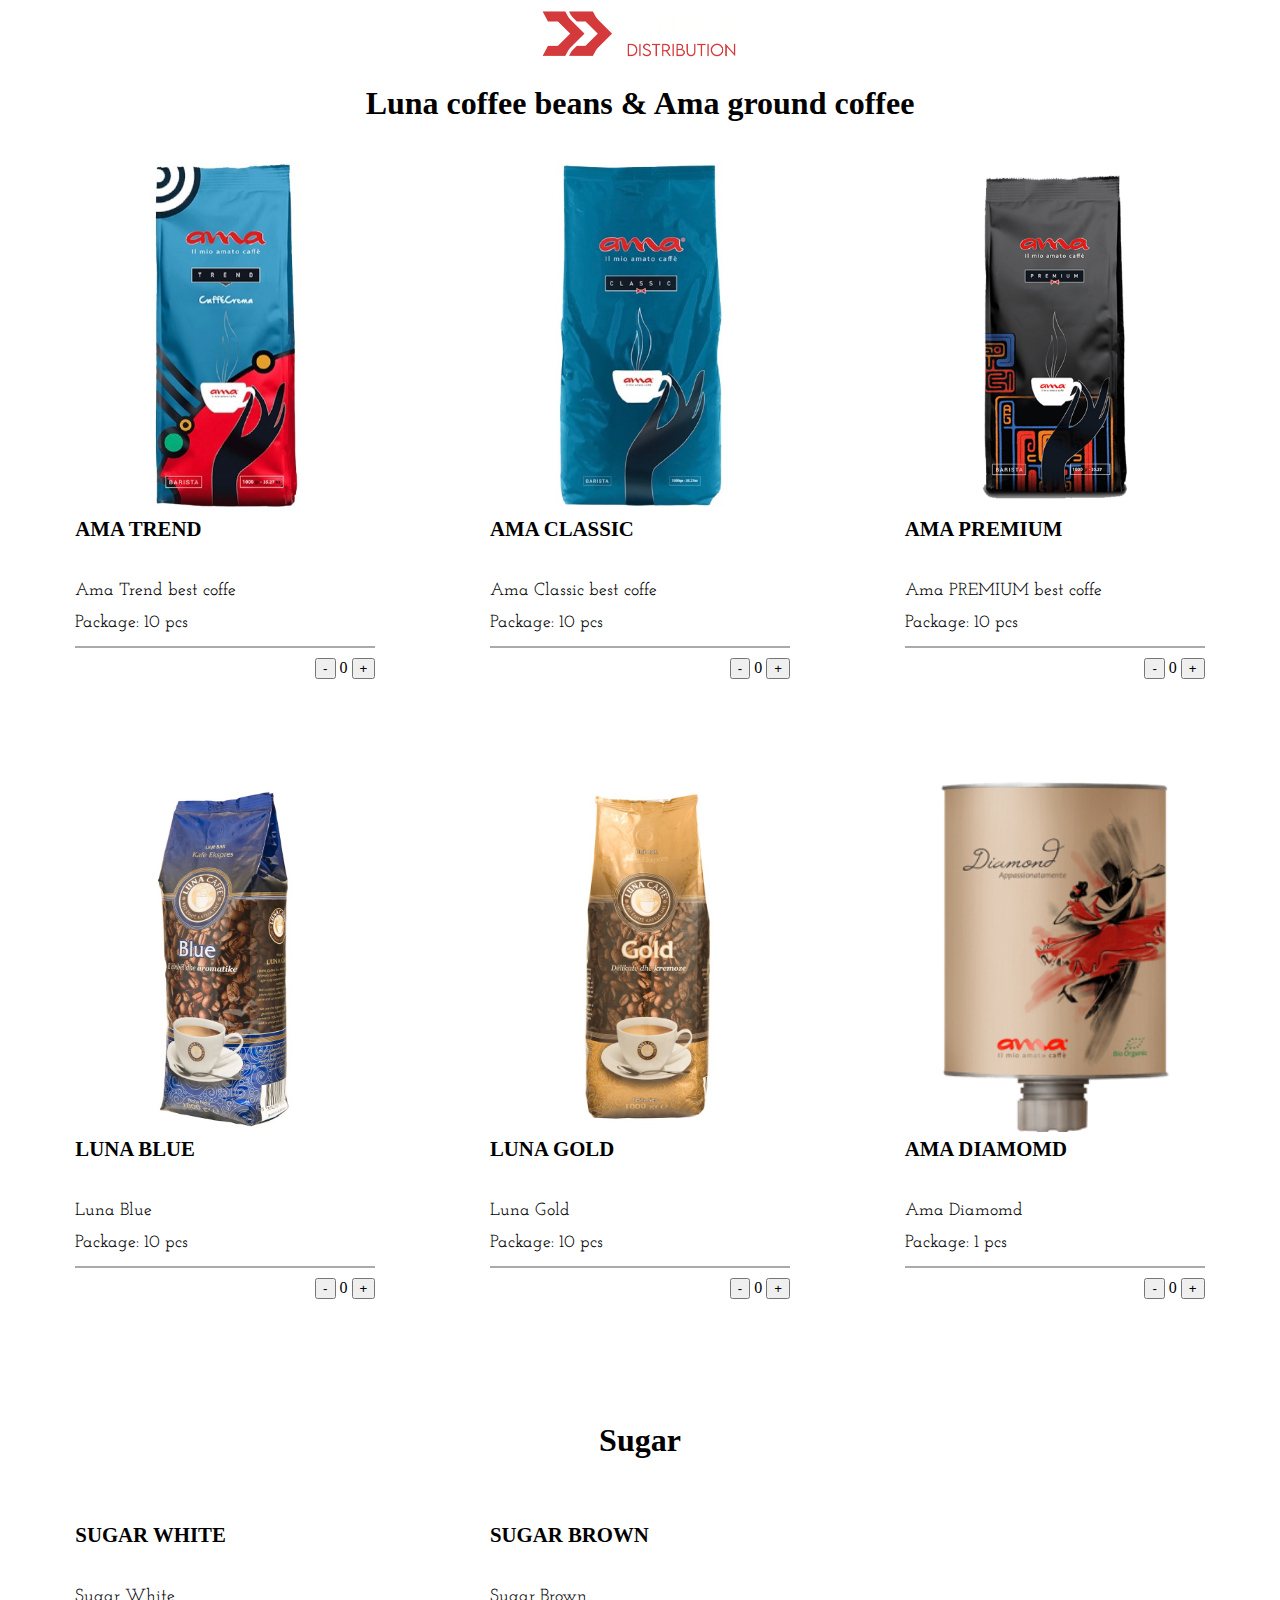
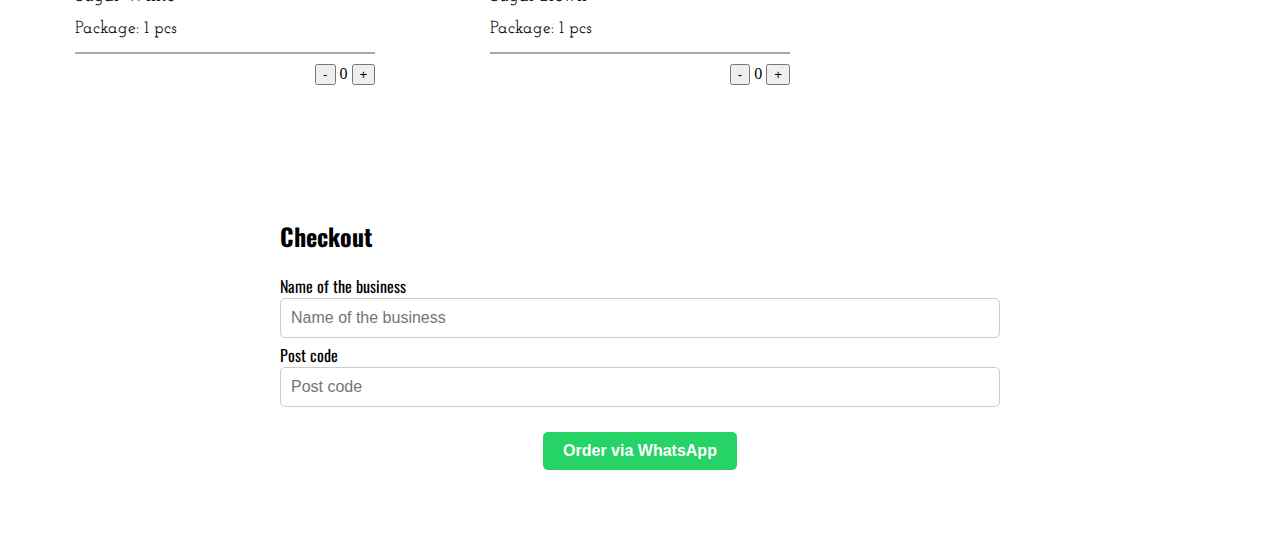
==== commit 384177e2: "adding the business name and post code" ====
--- a/test.html
+++ b/test.html
@@ -148,475 +148,7 @@
         </div>
     </div>
 
-    <div class="category-products">
-        <h3>Kafe e Bluar</h3>
-        <div class="grid-container">
-            <div class="bs-card">
-                <div class="bs-card-img" id="classic-kafe-e-bluar"></div>
-                <div class="bs-card-body">
-                    <div class="bs-card-header">
-                        <a href="#" class="bs-card-title">Classic Kafe e Bluar</a>
-                    </div>
-                    <div class="bs-coffee-data">
-                        <span class="bs-card-brewery para-font">Classic Kafe e Bluar</span>
-                        <span class="bs-card-brewery para-font">Package: 10 pcs</span>
-                    </div>
-                    <div class="bs-coffee-footer">
-                <span class="price">
-<!--                  $13-->
-                </span>
-                       <div class="quantity-div">
-                            <button class="quantity-btn" onclick="decrementQuantity('Classic Kafe e Bluar')">-</button>
-                            <span class="quantity">0</span>
-                            <button class="quantity-btn" onclick="incrementQuantity('Classic Kafe e Bluar')">+</button>
-                        </div>
-                    </div>
-                </div>
-            </div>
-            <div class="bs-card">
-                <div class="bs-card-img" id="premium-kafe-e-bluar"></div>
-                <div class="bs-card-body">
-                    <div class="bs-card-header">
-                        <a href="#" class="bs-card-title">Premium Kafe E Bluar</a>
-                    </div>
-                    <div class="bs-coffee-data">
-                        <span class="bs-card-brewery para-font">Premium Kafe E Bluar</span>
-                        <span class="bs-card-brewery para-font">Package: 10 pcs</span>
-                    </div>
-                    <div class="bs-coffee-footer">
-            <span class="price">
-<!--              $12-->
-            </span>
-                       <div class="quantity-div">
-                            <button class="quantity-btn" onclick="decrementQuantity('Premium Kafe E Bluar')">-</button>
-                            <span class="quantity">0</span>
-                            <button class="quantity-btn" onclick="incrementQuantity('Premium Kafe E Bluar')">+</button>
-                        </div>
-                    </div>
-                </div>
-            </div>
-        </div>
-    </div>
-
-    <div class="category-products">
-        <h3>Ama Capsule</h3>
-        <div class="grid-container">
-            <div class="bs-card">
-                <div class="bs-card-img" id="ama-capsule-intenso"></div>
-                <div class="bs-card-body">
-                    <div class="bs-card-header">
-                        <a href="#" class="bs-card-title">Ama Capsule Intenso</a>
-                    </div>
-                    <div class="bs-coffee-data">
-                        <span class="bs-card-brewery para-font">Ama Capsule Intenso</span>
-                        <span class="bs-card-brewery para-font">Package: 10 pcs</span>
-                    </div>
-                    <div class="bs-coffee-footer">
-                    <span class="price">
-<!--                      $12-->
-                    </span>
-                       <div class="quantity-div">
-                            <button class="quantity-btn" onclick="decrementQuantity('Ama Capsule Intenso')">-</button>
-                            <span class="quantity">0</span>
-                            <button class="quantity-btn" onclick="incrementQuantity('Ama Capsule Intenso')">+</button>
-                        </div>
-                    </div>
-                </div>
-            </div>
-            <div class="bs-card">
-                <div class="bs-card-img" id="ama-capsule-premium"></div>
-                <div class="bs-card-body">
-                    <div class="bs-card-header">
-                        <a href="#" class="bs-card-title">Ama Capsule Premium</a>
-                    </div>
-                    <div class="bs-coffee-data">
-                        <span class="bs-card-brewery para-font">Ama Capsule Premium</span>
-                        <span class="bs-card-brewery para-font">Package: 10 pcs</span>
-                    </div>
-                    <div class="bs-coffee-footer">
-                    <span class="price">
-<!--                      $12-->
-                    </span>
-                       <div class="quantity-div">
-                            <button class="quantity-btn" onclick="decrementQuantity('Ama Capsule Premium')">-</button>
-                            <span class="quantity">0</span>
-                            <button class="quantity-btn" onclick="incrementQuantity('Ama Capsule Premium')">+</button>
-                        </div>
-                    </div>
-                </div>
-            </div>
-            <div class="bs-card">
-                <div class="bs-card-img" id="ama-capsule-soprano"></div>
-                <div class="bs-card-body">
-                    <div class="bs-card-header">
-                        <a href="#" class="bs-card-title">Ama Capsule Soprano</a>
-                    </div>
-                    <div class="bs-coffee-data">
-                        <span class="bs-card-brewery para-font">Ama Capsule Soprano</span>
-                        <span class="bs-card-brewery para-font">Package: 10 pcs</span>
-                    </div>
-                    <div class="bs-coffee-footer">
-                    <span class="price">
-<!--                      $12-->
-                    </span>
-                       <div class="quantity-div">
-                            <button class="quantity-btn" onclick="decrementQuantity('Ama Capsule Soprano')">-</button>
-                            <span class="quantity">0</span>
-                            <button class="quantity-btn" onclick="incrementQuantity('Ama Capsule Soprano')">+</button>
-                        </div>
-                    </div>
-                </div>
-            </div>
-            <div class="bs-card">
-                <div class="bs-card-img" id="ama-capsule-decaff"></div>
-                <div class="bs-card-body">
-                    <div class="bs-card-header">
-                        <a href="#" class="bs-card-title">Ama Capsule Decaff</a>
-                    </div>
-                    <div class="bs-coffee-data">
-                        <span class="bs-card-brewery para-font">Ama Capsule Decaff</span>
-                        <span class="bs-card-brewery para-font">Package: 10 pcs</span>
-                    </div>
-                    <div class="bs-coffee-footer">
-                    <span class="price">
-<!--                      $12-->
-                    </span>
-                       <div class="quantity-div">
-                            <button class="quantity-btn" onclick="decrementQuantity('Ama Capsule Decaff')">-</button>
-                            <span class="quantity">0</span>
-                            <button class="quantity-btn" onclick="incrementQuantity('Ama Capsule Decaff')">+</button>
-                        </div>
-                    </div>
-                </div>
-            </div>
-            <div class="bs-card">
-                <div class="bs-card-img" id="capsule-intenso-box"></div>
-                <div class="bs-card-body">
-                    <div class="bs-card-header">
-                        <a href="#" class="bs-card-title">Capsule Intenso Box 96</a>
-                    </div>
-                    <div class="bs-coffee-data">
-                        <span class="bs-card-brewery para-font">Capsule Intenso Box 96</span>
-                        <span class="bs-card-brewery para-font">Package: 1 pcs</span>
-                    </div>
-                    <div class="bs-coffee-footer">
-                    <span class="price">
-<!--                      $12-->
-                    </span>
-                       <div class="quantity-div">
-                            <button class="quantity-btn" onclick="decrementQuantity('Capsule Intenso Box 96')">-</button>
-                            <span class="quantity">0</span>
-                            <button class="quantity-btn" onclick="incrementQuantity('Capsule Intenso Box 96')">+</button>
-                        </div>
-                    </div>
-                </div>
-            </div>
-            <div class="bs-card">
-                <div class="bs-card-img" id="capsule-premium-box"></div>
-                <div class="bs-card-body">
-                    <div class="bs-card-header">
-                        <a href="#" class="bs-card-title">Capsule Premium Box 96</a>
-                    </div>
-                    <div class="bs-coffee-data">
-                        <span class="bs-card-brewery para-font">Capsule Premium Box 96</span>
-                        <span class="bs-card-brewery para-font">Package: 1 pcs</span>
-                    </div>
-                    <div class="bs-coffee-footer">
-                    <span class="price">
-<!--                      $12-->
-                    </span>
-                       <div class="quantity-div">
-                            <button class="quantity-btn" onclick="decrementQuantity('Capsule Premium Box 96')">-</button>
-                            <span class="quantity">0</span>
-                            <button class="quantity-btn" onclick="incrementQuantity('Capsule Premium Box 96')">+</button>
-                        </div>
-                    </div>
-                </div>
-            </div>
-        </div>
-    </div>
-
-    <div class="category-products">
-        <h3>Iced Coffee</h3>
-        <div class="grid-container">
-            <div class="bs-card">
-                <div class="bs-card-img" id="iced-coffe-cappucino"></div>
-                <div class="bs-card-body">
-                    <div class="bs-card-header">
-                        <a href="#" class="bs-card-title">Iced Coffee Cappuccino</a>
-                    </div>
-                    <div class="bs-coffee-data">
-                        <span class="bs-card-brewery para-font">Iced Coffee Cappuccino</span>
-                        <span class="bs-card-brewery para-font">Package: 24 pcs</span>
-                    </div>
-                    <div class="bs-coffee-footer">
-                <span class="price">
-<!--                  $13-->
-                </span>
-                       <div class="quantity-div">
-                            <button class="quantity-btn" onclick="decrementQuantity('Iced Coffee Cappuccino')">-</button>
-                            <span class="quantity">0</span>
-                            <button class="quantity-btn" onclick="incrementQuantity('Iced Coffee Cappuccino')">+</button>
-                        </div>
-                    </div>
-                </div>
-            </div>
-            <div class="bs-card">
-                <div class="bs-card-img" id="iced-coffe-macchiato"></div>
-                <div class="bs-card-body">
-                    <div class="bs-card-header">
-                        <a href="#" class="bs-card-title">Iced Coffee Macchiato</a>
-                    </div>
-                    <div class="bs-coffee-data">
-                        <span class="bs-card-brewery para-font">Iced Coffee Macchiato</span>
-                        <span class="bs-card-brewery para-font">Package: 24 pcs</span>
-                    </div>
-                    <div class="bs-coffee-footer">
-            <span class="price">
-<!--              $12-->
-            </span>
-                       <div class="quantity-div">
-                            <button class="quantity-btn" onclick="decrementQuantity('Iced Coffee Macchiato')">-</button>
-                            <span class="quantity">0</span>
-                            <button class="quantity-btn" onclick="incrementQuantity('Iced Coffee Macchiato')">+</button>
-                        </div>
-                    </div>
-                </div>
-            </div>
-        </div>
-    </div>
-
-    <div class="category-products">
-        <h3>Uje Rugova</h3>
-        <div class="grid-container">
-            <div class="bs-card">
-                <div class="bs-card-img" id="uje-rugova-0-33"></div>
-                <div class="bs-card-body">
-                    <div class="bs-card-header">
-                        <a href="#" class="bs-card-title">Uje Rugova 0.33L</a>
-                    </div>
-                    <div class="bs-coffee-data">
-                        <span class="bs-card-brewery para-font">Uje Rugova 0.33L</span>
-                        <span class="bs-card-brewery para-font">Package: 20 pcs</span>
-                    </div>
-                    <div class="bs-coffee-footer">
-                <span class="price">
-<!--                  $13-->
-                </span>
-                        <div class="quantity-div">
-                            <button class="quantity-btn" onclick="decrementQuantity('Uje Rugova 0.33L')">-</button>
-                            <span class="quantity">0</span>
-                            <button class="quantity-btn" onclick="incrementQuantity('Uje Rugova 0.33L')">+</button>
-                        </div>
-                    </div>
-                </div>
-            </div>
-            <div class="bs-card">
-                <div class="bs-card-img" id="uje-rugova-0-75"></div>
-                <div class="bs-card-body">
-                    <div class="bs-card-header">
-                        <a href="#" class="bs-card-title">Uje Rugova 0.75L</a>
-                    </div>
-                    <div class="bs-coffee-data">
-                        <span class="bs-card-brewery para-font">Uje Rugova 0.75L</span>
-                        <span class="bs-card-brewery para-font">Package: 6 pcs</span>
-                    </div>
-                    <div class="bs-coffee-footer">
-                <span class="price">
-<!--                  $12-->
-                </span>
-                        <div class="quantity-div">
-                            <button class="quantity-btn" onclick="decrementQuantity('Uje Rugova 0.75L')">-</button>
-                            <span class="quantity">0</span>
-                            <button class="quantity-btn" onclick="incrementQuantity('Uje Rugova 0.75L')">+</button>
-                        </div>
-                    </div>
-                </div>
-            </div>
-            <div class="bs-card">
-                <div class="bs-card-img" id="uje-rugova-1-5"></div>
-                <div class="bs-card-body">
-                    <div class="bs-card-header">
-                        <a href="#" class="bs-card-title">Uje Rugova 1.5L</a>
-                    </div>
-                    <div class="bs-coffee-data">
-                        <span class="bs-card-brewery para-font">Uje Rugova 1.5L</span>
-                        <span class="bs-card-brewery para-font">Package: 6 pcs</span>
-                    </div>
-                    <div class="bs-coffee-footer">
-                <span class="price">
-<!--                  $12-->
-                </span>
-                        <div class="quantity-div">
-                            <button class="quantity-btn" onclick="decrementQuantity('Uje Rugova 1.5L')">-</button>
-                            <span class="quantity">0</span>
-                            <button class="quantity-btn" onclick="incrementQuantity('Uje Rugova 1.5L')">+</button>
-                        </div>
-                    </div>
-                </div>
-            </div>
-            <div class="bs-card">
-                <div class="bs-card-img" id="uje-rugova-0-5"></div>
-                <div class="bs-card-body">
-                    <div class="bs-card-header">
-                        <a href="#" class="bs-card-title">Uje Rugova 0.5L</a>
-                    </div>
-                    <div class="bs-coffee-data">
-                        <span class="bs-card-brewery para-font">Uje Rugova 0.5L</span>
-                        <span class="bs-card-brewery para-font">Package: 20 pcs</span>
-                    </div>
-                    <div class="bs-coffee-footer">
-            <span class="price">
-<!--              $12-->
-            </span>
-                        <div class="quantity-div">
-                            <button class="quantity-btn" onclick="decrementQuantity('Uje Rugova 0.5L')">-</button>
-                            <span class="quantity">0</span>
-                            <button class="quantity-btn" onclick="incrementQuantity('Uje Rugova 0.5L')">+</button>
-                        </div>
-                    </div>
-                </div>
-            </div>
-        </div>
-    </div>
-
-    <div class="category-products">
-        <h3>Wine</h3>
-        <div class="grid-container">
-            <div class="bs-card">
-                <div class="bs-card-img" id="wine-merlot"></div>
-                <div class="bs-card-body">
-                    <div class="bs-card-header">
-                        <a href="#" class="bs-card-title">Merlot</a>
-                    </div>
-                    <div class="bs-coffee-data">
-                        <span class="bs-card-brewery para-font">Merlot</span>
-                        <span class="bs-card-brewery para-font">Package: 1 pcs</span>
-                    </div>
-                    <div class="bs-coffee-footer">
-                <span class="price">
-<!--                  $9.60-->
-                </span>
-                        <div class="quantity-div">
-                            <button class="quantity-btn" onclick="decrementQuantity('Merlot')">-</button>
-                            <span class="quantity">0</span>
-                            <button class="quantity-btn" onclick="incrementQuantity('Merlot')">+</button>
-                        </div>
-                    </div>
-                </div>
-            </div>
-            <div class="bs-card">
-                <div class="bs-card-img" id="rakia-gjyshit"></div>
-                <div class="bs-card-body">
-                    <div class="bs-card-header">
-                        <a href="#" class="bs-card-title">Rakia Gjyshit</a>
-                    </div>
-                    <div class="bs-coffee-data">
-                        <span class="bs-card-brewery para-font">Rakia Gjyshit</span>
-                        <span class="bs-card-brewery para-font">Package: 1 pcs</span>
-                    </div>
-                    <div class="bs-coffee-footer">
-                <span class="price">
-<!--                  $13-->
-                </span>
-                        <div class="quantity-div">
-                            <button class="quantity-btn" onclick="decrementQuantity('Rakia Gjyshit')">-</button>
-                            <span class="quantity">0</span>
-                            <button class="quantity-btn" onclick="incrementQuantity('Rakia Gjyshit')">+</button>
-                        </div>
-                    </div>
-                </div>
-            </div>
-            <div class="bs-card">
-                <div class="bs-card-img" id="wine-reserva"></div>
-                <div class="bs-card-body">
-                    <div class="bs-card-header">
-                        <a href="#" class="bs-card-title">Reserva</a>
-                    </div>
-                    <div class="bs-coffee-data">
-                        <span class="bs-card-brewery para-font">Reserva</span>
-                        <span class="bs-card-brewery para-font">Package: 1 pcs</span>
-                    </div>
-                    <div class="bs-coffee-footer">
-                <span class="price">
-<!--                  $21.87-->
-                </span>
-                        <div class="quantity-div">
-                            <button class="quantity-btn" onclick="decrementQuantity('Reserva')">-</button>
-                            <span class="quantity">0</span>
-                            <button class="quantity-btn" onclick="incrementQuantity('Reserva')">+</button>
-                        </div>
-                    </div>
-                </div>
-            </div>
-            <div class="bs-card">
-                <div class="bs-card-img" id="wine-shesh-i-bardhe"></div>
-                <div class="bs-card-body">
-                    <div class="bs-card-header">
-                        <a href="#" class="bs-card-title">Shesh I Bardhe</a>
-                    </div>
-                    <div class="bs-coffee-data">
-                        <span class="bs-card-brewery para-font">Shesh I Bardhe</span>
-                        <span class="bs-card-brewery para-font">Package: 1 pcs</span>
-                    </div>
-                    <div class="bs-coffee-footer">
-                <span class="price">
-<!--                  $13-->
-                </span>
-                        <div class="quantity-div">
-                            <button class="quantity-btn" onclick="decrementQuantity('Shesh I Bardhe')">-</button>
-                            <span class="quantity">0</span>
-                            <button class="quantity-btn" onclick="incrementQuantity('Shesh I Bardhe')">+</button>
-                        </div>
-                    </div>
-                </div>
-            </div>
-            <div class="bs-card">
-                <div class="bs-card-img" id="wine-tempranillo"></div>
-                <div class="bs-card-body">
-                    <div class="bs-card-header">
-                        <a href="#" class="bs-card-title">Tempranillo</a>
-                    </div>
-                    <div class="bs-coffee-data">
-                        <span class="bs-card-brewery para-font">Tempranillo</span>
-                        <span class="bs-card-brewery para-font">Package: 1 pcs</span>
-                    </div>
-                    <div class="bs-coffee-footer">
-                <span class="price">
-<!--                  $9.60-->
-                </span>
-                        <div class="quantity-div">
-                            <button class="quantity-btn" onclick="decrementQuantity('Tempranillo')">-</button>
-                            <span class="quantity">0</span>
-                            <button class="quantity-btn" onclick="incrementQuantity('Tempranillo')">+</button>
-                        </div>
-                    </div>
-                </div>
-            </div>
-            <div class="bs-card">
-                <div class="bs-card-img" id="wine-cebernet"></div>
-                <div class="bs-card-body">
-                    <div class="bs-card-header">
-                        <a href="#" class="bs-card-title">Cebernet</a>
-                    </div>
-                    <div class="bs-coffee-data">
-                        <span class="bs-card-brewery para-font">Cebernet</span>
-                        <span class="bs-card-brewery para-font">Package: 1 pcs</span>
-                    </div>
-                    <div class="bs-coffee-footer">
-                <span class="price">
-<!--                  $11.84-->
-                </span>
-                        <div class="quantity-div">
-                            <button class="quantity-btn" onclick="decrementQuantity('Cebernet')">-</button>
-                            <span class="quantity">0</span>
-                            <button class="quantity-btn" onclick="incrementQuantity('Cebernet')">+</button>
-                        </div>
-                    </div>
-                </div>
-            </div>
-        </div>
-    </div>
+
 
     <div class="category-products">
         <h3>Sugar</h3>
@@ -666,13 +198,28 @@
         </div>
     </div>
 
-    <div class="checkout-center">
-        <div class="checkout">
-            <h2>Checkout</h2>
-            <div class="checkout-items"></div>
-            <button class="whatsapp-button" onclick="orderViaWhatsApp()">Order via WhatsApp</button>
-        </div>
+<div class="checkout-center">
+    <div class="checkout">
+        <h2>Checkout</h2>
+        <!-- Name of the business -->
+        <div>
+            <label for="businessName">Name of the business</label>
+            <input type="text" id="businessName" placeholder="Name of the business">
+            <p id="businessNameErrorMessage" style="color: red; display: none;"></p>
+        </div>
+
+        <!-- Post code -->
+        <div>
+            <label for="postCode">Post code</label>
+            <input type="text" id="postCode" placeholder="Post code">
+            <p id="postCodeErrorMessage" style="color: red; display: none;"></p>
+        </div>
+
+        <div class="checkout-items"></div>
+        <button class="whatsapp-button" onclick="validateAndOrder()">Order via WhatsApp</button>
     </div>
+</div>
+
 
 </section>
 <script src="test.js"></script>
--- a/styles.css
+++ b/styles.css
@@ -353,6 +353,24 @@
     transform: translateY(1px);
 }
 
-
-
-
+input[type="text"] {
+        width: 100%;
+        padding: 10px;
+        border: 1px solid #ccc;
+        border-radius: 5px;
+        box-sizing: border-box;
+        margin-bottom: 5px;
+        font-size: 16px;
+    }
+
+    /* Style for error messages */
+    .errorMessage {
+        color: red;
+        display: none;
+        margin-top: 2px;
+        font-size: 14px;
+    }
+
+
+
+
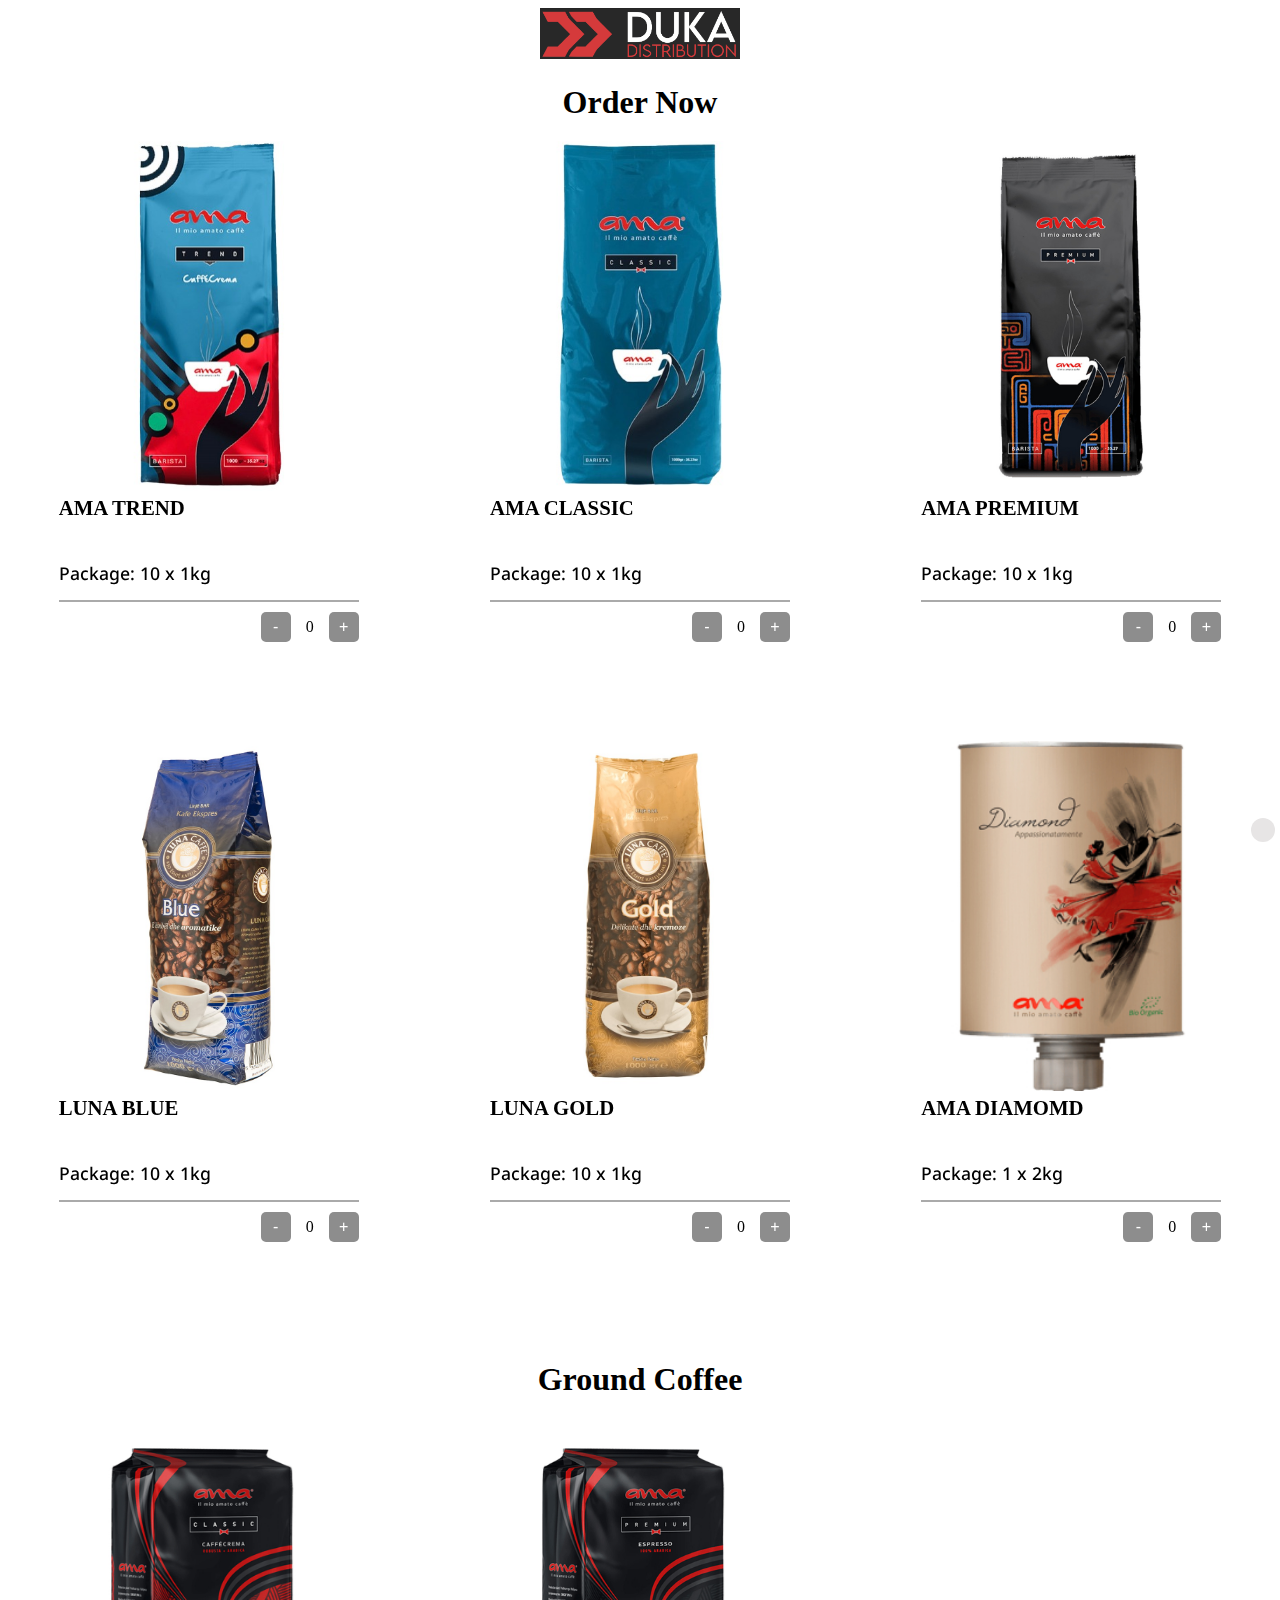
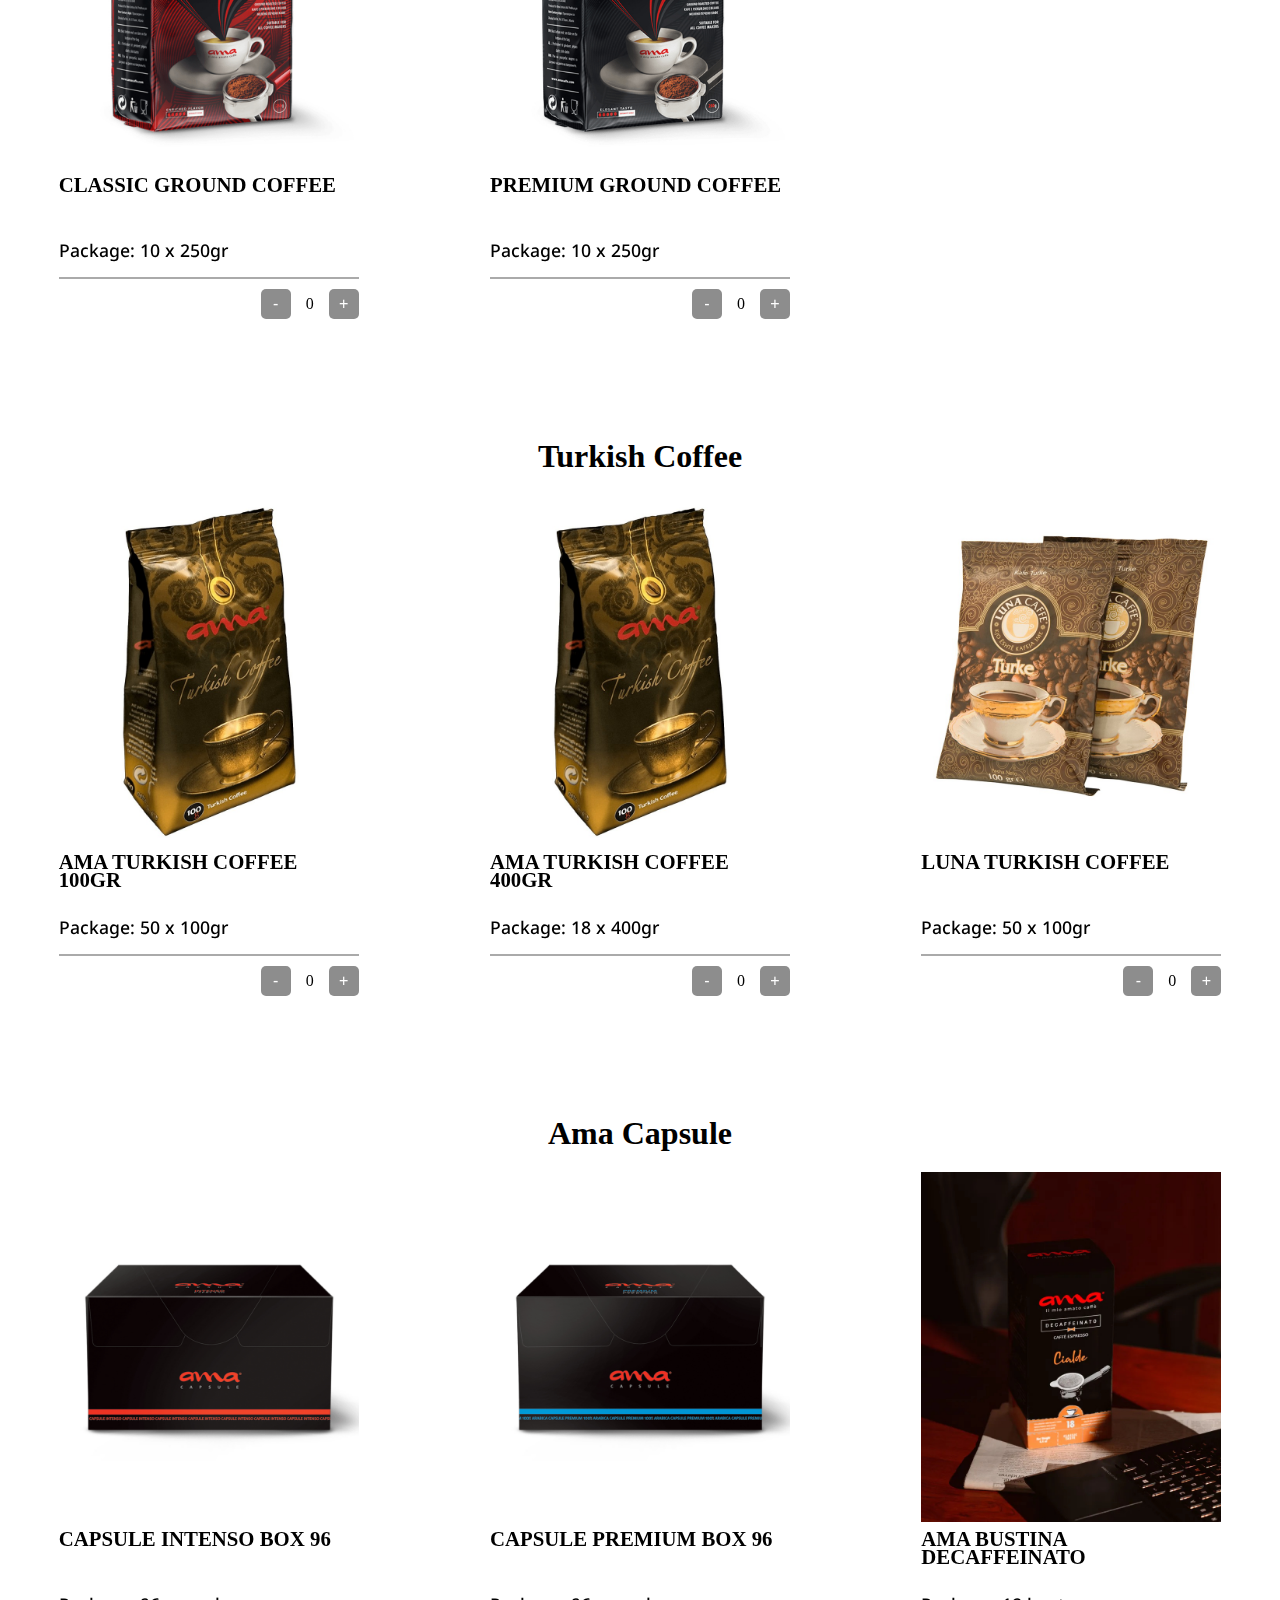
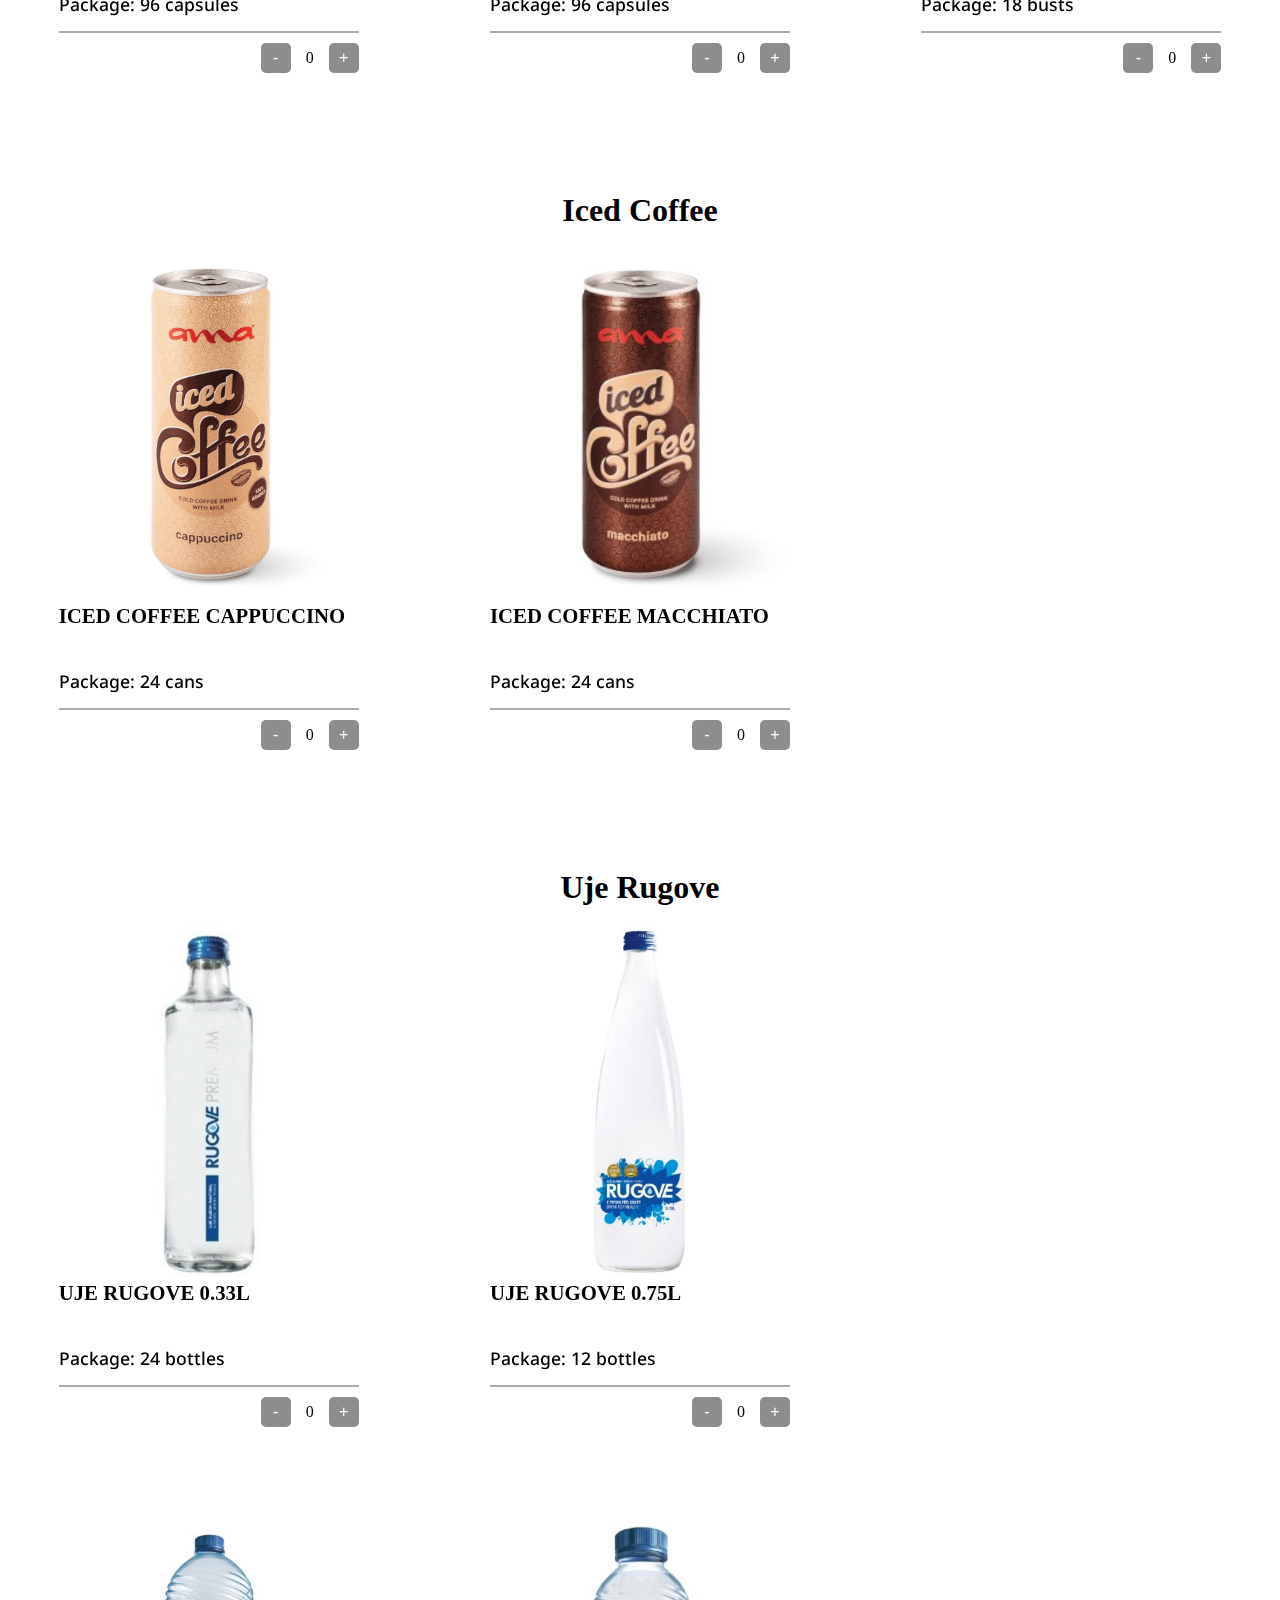
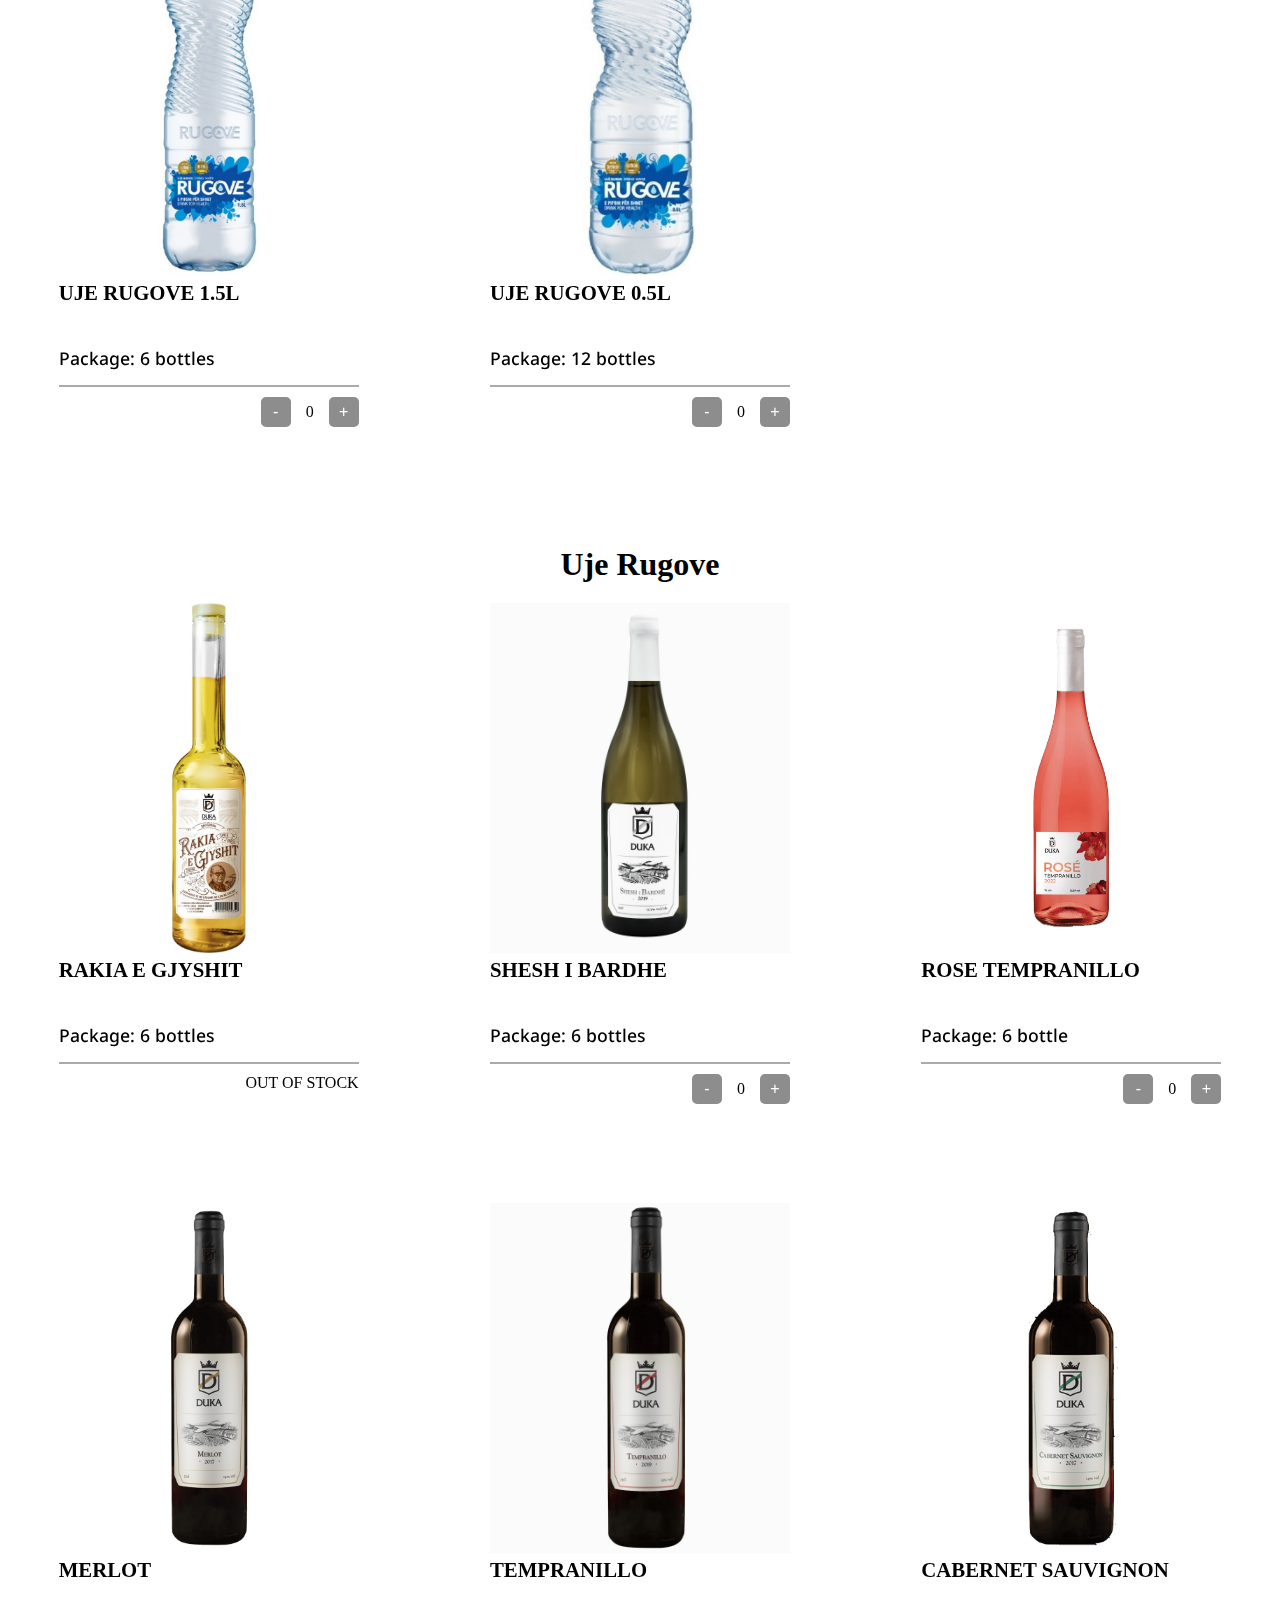
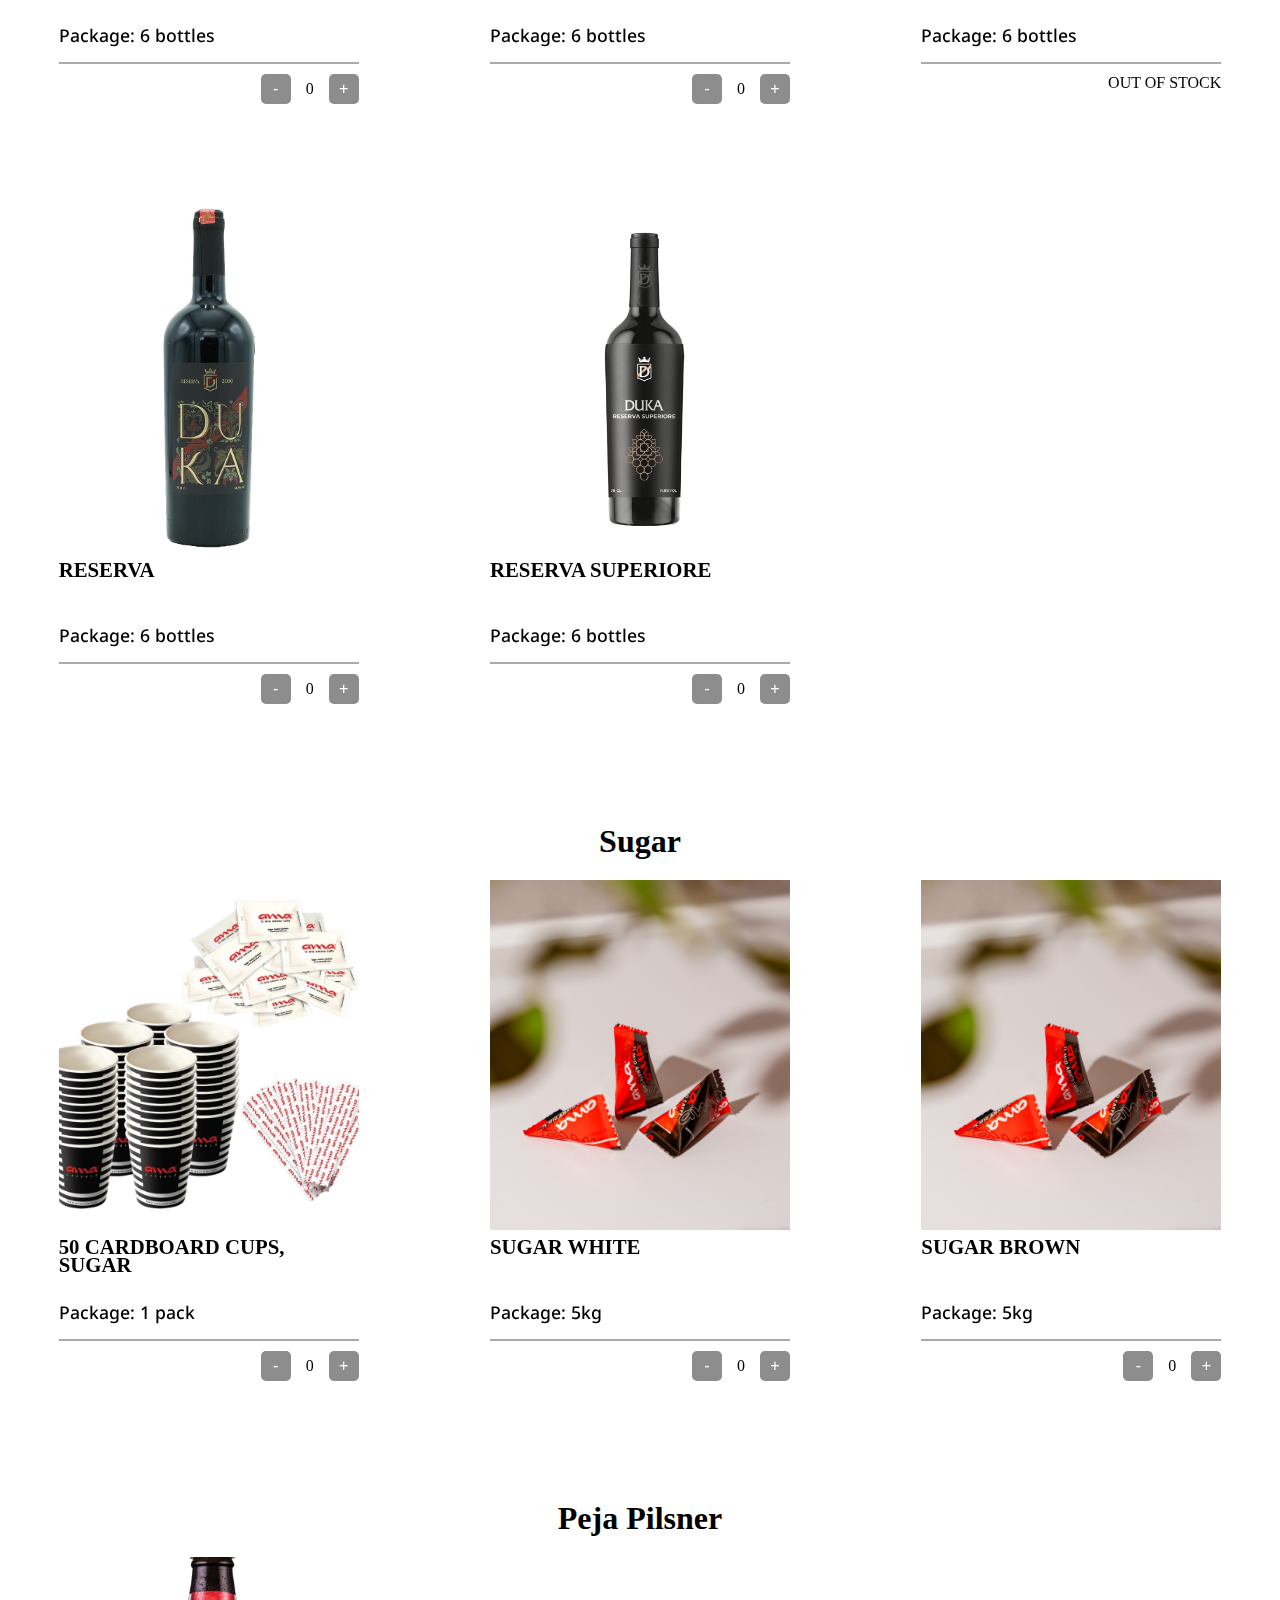
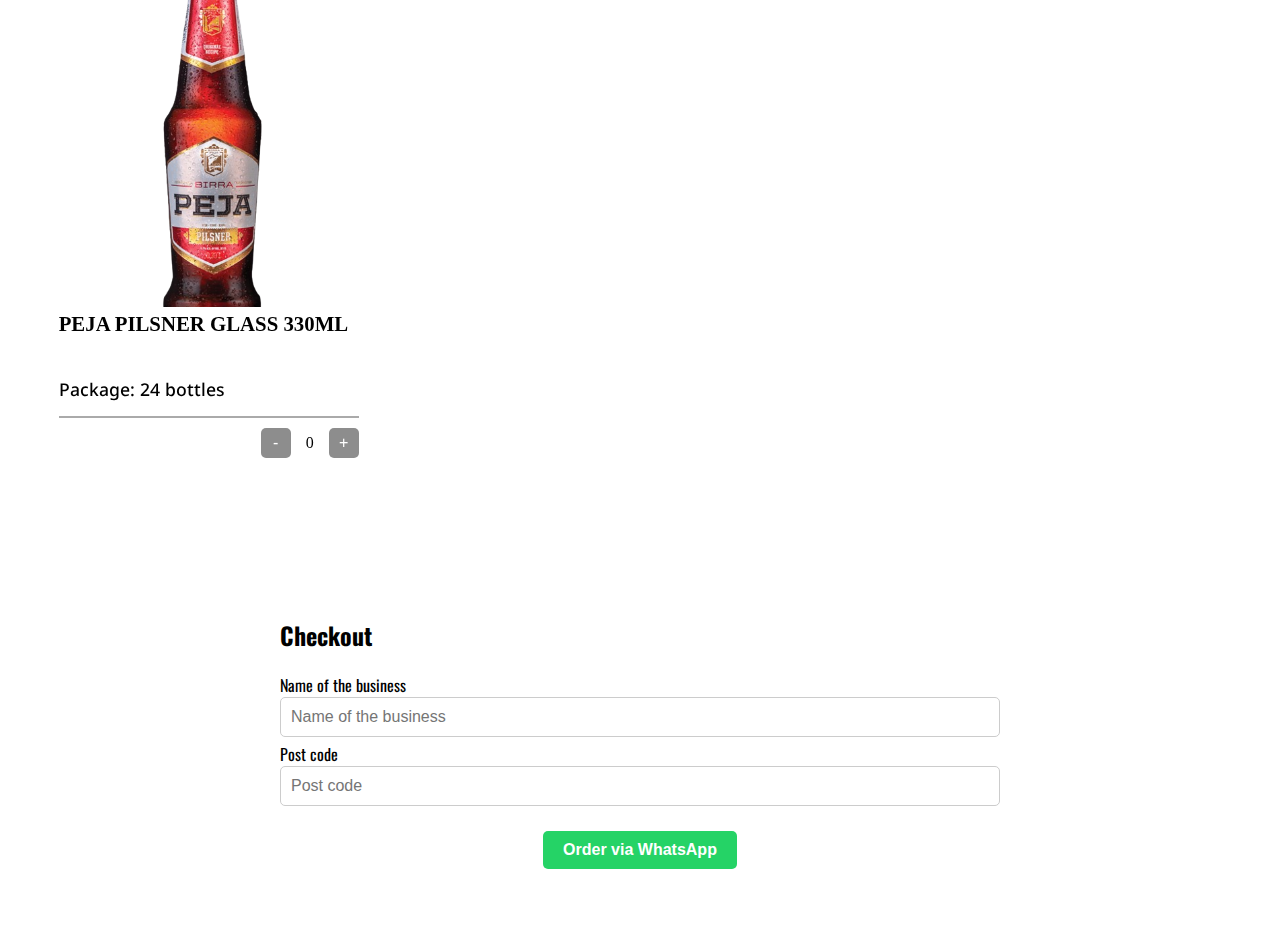
==== commit 23c207f8: "3 columns per row" ====
--- a/test.html
+++ b/test.html
@@ -3,190 +3,764 @@
 <head>
     <meta charset="UTF-8">
     <meta name="viewport" content="width=device-width, initial-scale=1.0">
-    <title>Responsive CSS Grid</title>
+    <title>DUKA Distribution</title>
     <link rel="stylesheet" type="text/css" href="styles.css">
+    <link rel="stylesheet" href="https://cdnjs.cloudflare.com/ajax/libs/font-awesome/6.5.1/css/all.min.css" integrity="sha512-DTOQO9RWCH3ppGqcWaEA1BIZOC6xxalwEsw9c2QQeAIftl+Vegovlnee1c9QX4TctnWMn13TZye+giMm8e2LwA==" crossorigin="anonymous" referrerpolicy="no-referrer" />
+    <link rel="stylesheet" href="https://unpkg.com/swiper/swiper-bundle.min.css">
 </head>
 <body>
 <section>
     <img src="./images/logo.png" alt="Duka Distribution Logo" class="logo">
-
     <div class="category-products">
-        <h3>Luna coffee beans & Ama ground coffee</h3>
-        <div class="grid-container">
-            <div class="bs-card">
-                <div class="bs-card-img" id="bs-img-2"></div>
-                <div class="bs-card-body">
-                    <div class="bs-card-header">
-                        <a href="#" class="bs-card-title">Ama Trend</a>
-                    </div>
-                    <div class="bs-coffee-data">
-                        <span class="bs-card-brewery para-font">Ama Trend best coffe</span>
-                        <span class="bs-card-brewery para-font">Package: 10 pcs</span>
+        <h3>Order Now</h3>
+        <div class="swiper-container">
+            <div class="swiper-wrapper">
+                <div class="swiper-slide">
+                    <div class="bs-card">
+                        <div class="bs-card-img" id="bs-img-2"></div>
+                        <div class="bs-card-body">
+                            <div class="bs-card-header">
+                                <a href="#" class="bs-card-title">Ama Trend</a>
+                            </div>
+                            <div class="bs-coffee-data">
+                                <span class="bs-card-brewery para-font">Package: 10 x 1kg</span>
+                            </div>
+                            <div class="bs-coffee-footer">
+                                <span class="price"></span>
+                                <div class="quantity-div">
+                                    <button class="quantity-btn" onclick="decrementQuantity('Ama Trend')">-</button>
+                                    <span class="quantity">0</span>
+                                    <button class="quantity-btn" onclick="incrementQuantity('Ama Trend')">+</button>
+                                </div>
+                            </div>
+                        </div>
+                    </div>
+                </div>
+                <div class="swiper-slide">
+                    <div class="bs-card">
+                        <div class="bs-card-img" id="bs-img-1"></div>
+                        <div class="bs-card-body">
+                            <div class="bs-card-header">
+                                <a href="#" class="bs-card-title">Ama Classic</a>
+                            </div>
+                            <div class="bs-coffee-data">
+                                <span class="bs-card-brewery para-font">Package: 10 x 1kg</span>
+                            </div>
+                            <div class="bs-coffee-footer">
+                                <span class="price"></span>
+                                <div class="quantity-div">
+                                    <button class="quantity-btn" onclick="decrementQuantity('Ama Classic')">-</button>
+                                    <span class="quantity">0</span>
+                                    <button class="quantity-btn" onclick="incrementQuantity('Ama Classic')">+</button>
+                                </div>
+                            </div>
+                        </div>
+                    </div>
+                </div>
+                <div class="swiper-slide">
+                    <div class="bs-card">
+                        <div class="bs-card-img" id="bs-img-3"></div>
+                        <div class="bs-card-body">
+                            <div class="bs-card-header">
+                                <a href="#" class="bs-card-title">Ama PREMIUM</a>
+                            </div>
+                            <div class="bs-coffee-data">
+                                <span class="bs-card-brewery para-font">Package: 10 x 1kg</span>
+                            </div>
+                            <div class="bs-coffee-footer">
+                                <span class="price"></span>
+                                <div class="quantity-div">
+                                    <button class="quantity-btn" onclick="decrementQuantity('Ama PREMIUM')">-</button>
+                                    <span class="quantity">0</span>
+                                    <button class="quantity-btn" onclick="incrementQuantity('Ama PREMIUM')">+</button>
+                                </div>
+                            </div>
+                        </div>
+                    </div>
+                </div>
+            </div>
+        </div>
+        <div class="swiper-container">
+            <div class="swiper-wrapper">
+                <div class="swiper-slide">
+                    <div class="bs-card">
+                        <div class="bs-card-img" id="luna-blue"></div>
+                        <div class="bs-card-body">
+                            <div class="bs-card-header">
+                                <a href="#" class="bs-card-title">Luna Blue</a>
+                            </div>
+                            <div class="bs-coffee-data">
+                                <span class="bs-card-brewery para-font">Package: 10 x 1kg</span>
+                            </div>
+                            <div class="bs-coffee-footer">
+                                <span class="price"></span>
+                                <div class="quantity-div">
+                                    <button class="quantity-btn" onclick="decrementQuantity('Luna Blue')">-</button>
+                                    <span class="quantity">0</span>
+                                    <button class="quantity-btn" onclick="incrementQuantity('Luna Blue')">+</button>
+                                </div>
+                            </div>
+                        </div>
+                    </div>
+                </div>
+                <div class="swiper-slide">
+                    <div class="bs-card">
+                        <div class="bs-card-img" id="luna-gold"></div>
+                        <div class="bs-card-body">
+                    <div class="bs-card-header">
+                        <a href="#" class="bs-card-title">Luna Gold</a>
+                    </div>
+                    <div class="bs-coffee-data">
+                        <span class="bs-card-brewery para-font">Package: 10 x 1kg</span>
+                    </div>
+                    <div class="bs-coffee-footer">
+            <span class="price">
+            </span>
+                        <div class="quantity-div">
+                            <button class="quantity-btn" onclick="decrementQuantity('Luna Gold')">-</button>
+                            <span class="quantity">0</span>
+                            <button class="quantity-btn" onclick="incrementQuantity('Luna Gold')">+</button>
+                        </div>
+                    </div>
+                </div>
+                    </div>
+                </div>
+                <div class="swiper-slide">
+                    <div class="bs-card">
+                <div class="bs-card-img" id="ama-diamond"></div>
+                <div class="bs-card-body">
+                    <div class="bs-card-header">
+                        <a href="#" class="bs-card-title">Ama Diamomd</a>
+                    </div>
+                    <div class="bs-coffee-data">
+                        <span class="bs-card-brewery para-font">Package: 1 x 2kg</span>
+                    </div>
+                    <div class="bs-coffee-footer">
+            <span class="price">
+            </span>
+                        <div class="quantity-div">
+                            <button class="quantity-btn" onclick="decrementQuantity('Ama Diamomd')">-</button>
+                            <span class="quantity">0</span>
+                            <button class="quantity-btn" onclick="incrementQuantity('Ama Diamomd')">+</button>
+                        </div>
+                    </div>
+                </div>
+            </div>
+                </div>
+            </div>
+        </div>
+    </div>
+
+    <div class="category-products">
+        <h3>Ground Coffee</h3>
+        <div class="swiper-container">
+            <div class="swiper-wrapper">
+                <div class="swiper-slide">
+                    <div class="bs-card">
+                <div class="bs-card-img" id="classic-kafe-e-bluar"></div>
+                <div class="bs-card-body">
+                    <div class="bs-card-header">
+                        <a href="#" class="bs-card-title">Classic Ground Coffee</a>
+                    </div>
+                    <div class="bs-coffee-data">
+                        <span class="bs-card-brewery para-font">Package: 10 x 250gr</span>
+                    </div>
+                    <div class="bs-coffee-footer">
+                <span class="price">
+                </span>
+                        <div class="quantity-div">
+                            <button class="quantity-btn" onclick="decrementQuantity('Classic Ground Coffee')">-</button>
+                            <span class="quantity">0</span>
+                            <button class="quantity-btn" onclick="incrementQuantity('Classic Ground Coffee')">+</button>
+                        </div>
+                    </div>
+                </div>
+            </div>
+                </div>
+                <div class="swiper-slide">
+                    <div class="bs-card">
+                <div class="bs-card-img" id="premium-kafe-e-bluar"></div>
+                <div class="bs-card-body">
+                    <div class="bs-card-header">
+                        <a href="#" class="bs-card-title">Premium Ground Coffee</a>
+                    </div>
+                    <div class="bs-coffee-data">
+                        <span class="bs-card-brewery para-font">Package: 10 x 250gr</span>
+                    </div>
+                    <div class="bs-coffee-footer">
+            <span class="price">
+            </span>
+                        <div class="quantity-div">
+                            <button class="quantity-btn" onclick="decrementQuantity('Premium Ground Coffee')">-</button>
+                            <span class="quantity">0</span>
+                            <button class="quantity-btn" onclick="incrementQuantity('Premium Ground Coffee')">+</button>
+                        </div>
+                    </div>
+                </div>
+            </div>
+                </div>
+
+            </div>
+        </div>
+    </div>
+
+    <div class="category-products">
+        <h3>Turkish Coffee</h3>
+        <div class="swiper-container">
+            <div class="swiper-wrapper">
+                <div class="swiper-slide">
+                    <div class="bs-card">
+                <div class="bs-card-img" id="turkish-ama-coffee-100gr"></div>
+                <div class="bs-card-body">
+                    <div class="bs-card-header">
+                        <a href="#" class="bs-card-title">Ama Turkish Coffee 100gr</a>
+                    </div>
+                    <div class="bs-coffee-data">
+                        <span class="bs-card-brewery para-font">Package: 50 x 100gr</span>
+                    </div>
+                    <div class="bs-coffee-footer">
+                <span class="price">
+                </span>
+                        <div class="quantity-div">
+                            <button class="quantity-btn" onclick="decrementQuantity('Ama Turkish Coffee 100gr')">-</button>
+                            <span class="quantity">0</span>
+                            <button class="quantity-btn" onclick="incrementQuantity('Ama Turkish Coffee 100gr')">+</button>
+                        </div>
+                    </div>
+                </div>
+            </div>
+                </div>
+                <div class="swiper-slide">
+                    <div class="bs-card">
+                <div class="bs-card-img" id="turkish-ama-coffee-400gr"></div>
+                <div class="bs-card-body">
+                    <div class="bs-card-header">
+                        <a href="#" class="bs-card-title">Ama Turkish Coffee 400gr</a>
+                    </div>
+                    <div class="bs-coffee-data">
+                        <span class="bs-card-brewery para-font">Package: 18 x 400gr</span>
+                    </div>
+                    <div class="bs-coffee-footer">
+                <span class="price">
+                </span>
+                        <div class="quantity-div">
+                            <button class="quantity-btn" onclick="decrementQuantity('Ama Turkish Coffee 400gr')">-</button>
+                            <span class="quantity">0</span>
+                            <button class="quantity-btn" onclick="incrementQuantity('Ama Turkish Coffee 400gr')">+</button>
+                        </div>
+                    </div>
+                </div>
+            </div>
+                </div>
+                <div class="swiper-slide">
+                    <div class="bs-card">
+                <div class="bs-card-img" id="turkish-luna-coffee"></div>
+                <div class="bs-card-body">
+                    <div class="bs-card-header">
+                        <a href="#" class="bs-card-title">Luna Turkish Coffee</a>
+                    </div>
+                    <div class="bs-coffee-data">
+                        <span class="bs-card-brewery para-font">Package: 50 x 100gr</span>
+                    </div>
+                    <div class="bs-coffee-footer">
+                <span class="price">
+                </span>
+                        <div class="quantity-div">
+                            <button class="quantity-btn" onclick="decrementQuantity('Luna Turkish Coffee')">-</button>
+                            <span class="quantity">0</span>
+                            <button class="quantity-btn" onclick="incrementQuantity('Luna Turkish Coffee')">+</button>
+                        </div>
+                    </div>
+                </div>
+            </div>
+                </div>
+            </div>
+        </div>
+    </div>
+
+    <div class="category-products">
+        <h3>Ama Capsule</h3>
+        <div class="swiper-container">
+            <div class="swiper-wrapper">
+                <div class="swiper-slide">
+                    <div class="bs-card">
+                <div class="bs-card-img" id="capsule-intenso-box"></div>
+                <div class="bs-card-body">
+                    <div class="bs-card-header">
+                        <a href="#" class="bs-card-title">Capsule Intenso Box 96</a>
+                    </div>
+                    <div class="bs-coffee-data">
+                        <span class="bs-card-brewery para-font">Package: 96 capsules</span>
                     </div>
                     <div class="bs-coffee-footer">
                     <span class="price">
-<!--                      $12-->
                     </span>
-                       <div class="quantity-div">
-                            <button class="quantity-btn" onclick="decrementQuantity('Ama Trend')">-</button>
-                            <span class="quantity">0</span>
-                            <button class="quantity-btn" onclick="incrementQuantity('Ama Trend')">+</button>
-                        </div>
-                    </div>
-                </div>
-            </div>
-            <div class="bs-card">
-                <div class="bs-card-img" id="bs-img-1"></div>
-                <div class="bs-card-body">
-                    <div class="bs-card-header">
-                        <a href="#" class="bs-card-title">Ama Classic</a>
-                    </div>
-                    <div class="bs-coffee-data">
-                        <span class="bs-card-brewery para-font">Ama Classic best coffe </span>
-                        <span class="bs-card-brewery para-font">Package: 10 pcs</span>
+                        <div class="quantity-div">
+                            <button class="quantity-btn" onclick="decrementQuantity('Capsule Intenso Box 96')">-
+                            </button>
+                            <span class="quantity">0</span>
+                            <button class="quantity-btn" onclick="incrementQuantity('Capsule Intenso Box 96')">+
+                            </button>
+                        </div>
+                    </div>
+                </div>
+            </div>
+                </div>
+                <div class="swiper-slide">
+                    <div class="bs-card">
+                <div class="bs-card-img" id="capsule-premium-box"></div>
+                <div class="bs-card-body">
+                    <div class="bs-card-header">
+                        <a href="#" class="bs-card-title">Capsule Premium Box 96</a>
+                    </div>
+                    <div class="bs-coffee-data">
+                        <span class="bs-card-brewery para-font">Package: 96 capsules</span>
                     </div>
                     <div class="bs-coffee-footer">
                     <span class="price">
-<!--                      $13-->
                     </span>
                         <div class="quantity-div">
-                            <button class="quantity-btn" onclick="decrementQuantity('Ama Classic')">-</button>
-                            <span class="quantity">0</span>
-                            <button class="quantity-btn" onclick="incrementQuantity('Ama Classic')">+</button>
-                        </div>
-                    </div>
-                </div>
-            </div>
-            <div class="bs-card">
-                <div class="bs-card-img" id="bs-img-3"></div>
-                <div class="bs-card-body">
-                    <div class="bs-card-header">
-                        <a href="#" class="bs-card-title">Ama PREMIUM</a>
-                    </div>
-                    <div class="bs-coffee-data">
-                        <span class="bs-card-brewery para-font">Ama PREMIUM best coffe</span>
-                        <span class="bs-card-brewery para-font">Package: 10 pcs</span>
+                            <button class="quantity-btn" onclick="decrementQuantity('Capsule Premium Box 96')">-
+                            </button>
+                            <span class="quantity">0</span>
+                            <button class="quantity-btn" onclick="incrementQuantity('Capsule Premium Box 96')">+
+                            </button>
+                        </div>
+                    </div>
+                </div>
+            </div>
+                </div>
+                <div class="swiper-slide">
+                    <div class="bs-card">
+                <div class="bs-card-img" id="ama-cialde-bustina-decaffeinato"></div>
+                <div class="bs-card-body">
+                    <div class="bs-card-header">
+                        <a href="#" class="bs-card-title">Ama Bustina Decaffeinato</a>
+                    </div>
+                    <div class="bs-coffee-data">
+                        <span class="bs-card-brewery para-font">Package: 18 busts</span>
+                    </div>
+                    <div class="bs-coffee-footer">
+                    <span class="price">
+                    </span>
+                        <div class="quantity-div">
+                            <button class="quantity-btn" onclick="decrementQuantity('Ama Bustina Decaffeinato')">-
+                            </button>
+                            <span class="quantity">0</span>
+                            <button class="quantity-btn" onclick="incrementQuantity('Ama Bustina Decaffeinato')">+
+                            </button>
+                        </div>
+                    </div>
+                </div>
+            </div>
+                </div>
+            </div>
+        </div>
+    </div>
+
+    <div class="category-products">
+        <h3>Iced Coffee</h3>
+        <div class="swiper-container">
+            <div class="swiper-wrapper">
+                <div class="swiper-slide">
+                    <div class="bs-card">
+                <div class="bs-card-img" id="iced-coffe-cappucino"></div>
+                <div class="bs-card-body">
+                    <div class="bs-card-header">
+                        <a href="#" class="bs-card-title">Iced Coffee Cappuccino</a>
+                    </div>
+                    <div class="bs-coffee-data">
+                        <span class="bs-card-brewery para-font">Package: 24 cans</span>
+                    </div>
+                    <div class="bs-coffee-footer">
+                <span class="price">
+                </span>
+                        <div class="quantity-div">
+                            <button class="quantity-btn" onclick="decrementQuantity('Iced Coffee Cappuccino')">-
+                            </button>
+                            <span class="quantity">0</span>
+                            <button class="quantity-btn" onclick="incrementQuantity('Iced Coffee Cappuccino')">+
+                            </button>
+                        </div>
+                    </div>
+                </div>
+            </div>
+                </div>
+                <div class="swiper-slide">
+                    <div class="bs-card">
+                <div class="bs-card-img" id="iced-coffe-macchiato"></div>
+                <div class="bs-card-body">
+                    <div class="bs-card-header">
+                        <a href="#" class="bs-card-title">Iced Coffee Macchiato</a>
+                    </div>
+                    <div class="bs-coffee-data">
+                        <span class="bs-card-brewery para-font">Package: 24 cans</span>
                     </div>
                     <div class="bs-coffee-footer">
             <span class="price">
-<!--              $14-->
             </span>
                         <div class="quantity-div">
-                            <button class="quantity-btn" onclick="decrementQuantity('Ama PREMIUM')">-</button>
-                            <span class="quantity">0</span>
-                            <button class="quantity-btn" onclick="incrementQuantity('Ama PREMIUM')">+</button>
-                        </div>
-                    </div>
-                </div>
-            </div>
-            <div class="bs-card">
-                <div class="bs-card-img" id="luna-blue"></div>
-                <div class="bs-card-body">
-                    <div class="bs-card-header">
-                        <a href="#" class="bs-card-title">Luna Blue</a>
-                    </div>
-                    <div class="bs-coffee-data">
-                        <span class="bs-card-brewery para-font">Luna Blue</span>
-                        <span class="bs-card-brewery para-font">Package: 10 pcs</span>
+                            <button class="quantity-btn" onclick="decrementQuantity('Iced Coffee Macchiato')">-</button>
+                            <span class="quantity">0</span>
+                            <button class="quantity-btn" onclick="incrementQuantity('Iced Coffee Macchiato')">+</button>
+                        </div>
+                    </div>
+                </div>
+            </div>
+                </div>
+            </div>
+        </div>
+    </div>
+
+    <div class="category-products">
+        <h3>Uje Rugove</h3>
+        <div class="swiper-container">
+            <div class="swiper-wrapper">
+                <div class="swiper-slide">
+                    <div class="bs-card">
+                <div class="bs-card-img" id="uje-rugove-0-33"></div>
+                <div class="bs-card-body">
+                    <div class="bs-card-header">
+                        <a href="#" class="bs-card-title">Uje Rugove 0.33L</a>
+                    </div>
+                    <div class="bs-coffee-data">
+                        <span class="bs-card-brewery para-font">Package: 24 bottles</span>
+                    </div>
+                    <div class="bs-coffee-footer">
+                <span class="price">
+                </span>
+                        <div class="quantity-div">
+                            <button class="quantity-btn" onclick="decrementQuantity('Uje Rugove 0.33L')">-</button>
+                            <span class="quantity">0</span>
+                            <button class="quantity-btn" onclick="incrementQuantity('Uje Rugove 0.33L')">+</button>
+                        </div>
+                    </div>
+                </div>
+            </div>
+                </div>
+                <div class="swiper-slide">
+                    <div class="bs-card">
+                <div class="bs-card-img" id="uje-rugove-0-75"></div>
+                <div class="bs-card-body">
+                    <div class="bs-card-header">
+                        <a href="#" class="bs-card-title">Uje Rugove 0.75L</a>
+                    </div>
+                    <div class="bs-coffee-data">
+                        <span class="bs-card-brewery para-font">Package: 12 bottles</span>
+                    </div>
+                    <div class="bs-coffee-footer">
+                <span class="price">
+                </span>
+                        <div class="quantity-div">
+                            <button class="quantity-btn" onclick="decrementQuantity('Uje Rugove 0.75L')">-</button>
+                            <span class="quantity">0</span>
+                            <button class="quantity-btn" onclick="incrementQuantity('Uje Rugove 0.75L')">+</button>
+                        </div>
+                    </div>
+                </div>
+            </div>
+                </div>
+            </div>
+        </div>
+        <div class="swiper-container">
+            <div class="swiper-wrapper">
+                <div class="swiper-slide">
+                    <div class="bs-card">
+                <div class="bs-card-img" id="uje-rugove-1-5"></div>
+                <div class="bs-card-body">
+                    <div class="bs-card-header">
+                        <a href="#" class="bs-card-title">Uje Rugove 1.5L</a>
+                    </div>
+                    <div class="bs-coffee-data">
+                        <span class="bs-card-brewery para-font">Package: 6 bottles</span>
+                    </div>
+                    <div class="bs-coffee-footer">
+                <span class="price">
+                </span>
+                        <div class="quantity-div">
+                            <button class="quantity-btn" onclick="decrementQuantity('Uje Rugove 1.5L')">-</button>
+                            <span class="quantity">0</span>
+                            <button class="quantity-btn" onclick="incrementQuantity('Uje Rugove 1.5L')">+</button>
+                        </div>
+                    </div>
+                </div>
+            </div>
+                </div>
+                <div class="swiper-slide">
+                    <div class="bs-card">
+                <div class="bs-card-img" id="uje-rugove-0-5"></div>
+                <div class="bs-card-body">
+                    <div class="bs-card-header">
+                        <a href="#" class="bs-card-title">Uje Rugove 0.5L</a>
+                    </div>
+                    <div class="bs-coffee-data">
+                        <span class="bs-card-brewery para-font">Package: 12 bottles</span>
                     </div>
                     <div class="bs-coffee-footer">
             <span class="price">
-<!--              $14-->
             </span>
                         <div class="quantity-div">
-                            <button class="quantity-btn" onclick="decrementQuantity('Luna Blue')">-</button>
-                            <span class="quantity">0</span>
-                            <button class="quantity-btn" onclick="incrementQuantity('Luna Blue')">+</button>
-                        </div>
-                    </div>
-                </div>
-            </div>
-            <div class="bs-card">
-                <div class="bs-card-img" id="luna-gold"></div>
-                <div class="bs-card-body">
-                    <div class="bs-card-header">
-                        <a href="#" class="bs-card-title">Luna Gold</a>
-                    </div>
-                    <div class="bs-coffee-data">
-                        <span class="bs-card-brewery para-font">Luna Gold</span>
-                        <span class="bs-card-brewery para-font">Package: 10 pcs</span>
-                    </div>
-                    <div class="bs-coffee-footer">
-            <span class="price">
-<!--              $14-->
-            </span>
-                        <div class="quantity-div">
-                            <button class="quantity-btn" onclick="decrementQuantity('Luna Gold')">-</button>
-                            <span class="quantity">0</span>
-                            <button class="quantity-btn" onclick="incrementQuantity('Luna Gold')">+</button>
-                        </div>
-                    </div>
-                </div>
-            </div>
-            <div class="bs-card">
-                <div class="bs-card-img" id="ama-diamond"></div>
-                <div class="bs-card-body">
-                    <div class="bs-card-header">
-                        <a href="#" class="bs-card-title">Ama Diamomd</a>
-                    </div>
-                    <div class="bs-coffee-data">
-                        <span class="bs-card-brewery para-font">Ama Diamomd</span>
-                        <span class="bs-card-brewery para-font">Package: 1 pcs</span>
-                    </div>
-                    <div class="bs-coffee-footer">
-            <span class="price">
-<!--              $14-->
-            </span>
-                        <div class="quantity-div">
-                            <button class="quantity-btn" onclick="decrementQuantity('Ama Diamomd')">-</button>
-                            <span class="quantity">0</span>
-                            <button class="quantity-btn" onclick="incrementQuantity('Ama Diamomd')">+</button>
-                        </div>
-                    </div>
-                </div>
-            </div>
-        </div>
-    </div>
-
-
+                            <button class="quantity-btn" onclick="decrementQuantity('Uje Rugove 0.5L')">-</button>
+                            <span class="quantity">0</span>
+                            <button class="quantity-btn" onclick="incrementQuantity('Uje Rugove 0.5L')">+</button>
+                        </div>
+                    </div>
+                </div>
+            </div>
+                </div>
+            </div>
+        </div>
+    </div>
+
+    <div class="category-products">
+        <h3>Uje Rugove</h3>
+        <div class="swiper-container">
+            <div class="swiper-wrapper">
+                <div class="swiper-slide">
+                     <div class="bs-card">
+                <div class="bs-card-img" id="rakia-gjyshit"></div>
+                <div class="bs-card-body">
+                    <div class="bs-card-header">
+                        <a href="#" class="bs-card-title">Rakia e Gjyshit</a>
+                    </div>
+                    <div class="bs-coffee-data">
+                        <span class="bs-card-brewery para-font">Package: 6 bottles</span>
+                    </div>
+                    <div class="bs-coffee-footer">
+                <span class="price">
+                </span>
+                        <div class="quantity-div">
+                            OUT OF STOCK
+                        </div>
+                    </div>
+                </div>
+            </div>
+                </div>
+                <div class="swiper-slide">
+                    <div class="bs-card">
+                    <div class="bs-card-img" id="wine-shesh-i-bardhe"></div>
+                    <div class="bs-card-body">
+                        <div class="bs-card-header">
+                            <a href="#" class="bs-card-title">Shesh I Bardhe</a>
+                        </div>
+                        <div class="bs-coffee-data">
+                            <span class="bs-card-brewery para-font">Package: 6 bottles</span>
+                        </div>
+                        <div class="bs-coffee-footer">
+                    <span class="price">
+                    </span>
+                            <div class="quantity-div">
+                                <button class="quantity-btn" onclick="decrementQuantity('Shesh I Bardhe')">-</button>
+                                <span class="quantity">0</span>
+                                <button class="quantity-btn" onclick="incrementQuantity('Shesh I Bardhe')">+</button>
+                            </div>
+                        </div>
+                    </div>
+                </div>
+                </div>
+                <div class="swiper-slide">
+                    <div class="bs-card">
+                <div class="bs-card-img" id="rose-wine"></div>
+                <div class="bs-card-body">
+                    <div class="bs-card-header">
+                        <a href="#" class="bs-card-title">Rose Tempranillo</a>
+                    </div>
+                    <div class="bs-coffee-data">
+                        <span class="bs-card-brewery para-font">Package: 6 bottle</span>
+                    </div>
+                    <div class="bs-coffee-footer">
+                <span class="price">
+                </span>
+                        <div class="quantity-div">
+                            <button class="quantity-btn" onclick="decrementQuantity('Rose Tempranillo')">-</button>
+                            <span class="quantity">0</span>
+                            <button class="quantity-btn" onclick="incrementQuantity('Rose Tempranillo')">+</button>
+                        </div>
+                    </div>
+                </div>
+            </div>
+                </div>
+            </div>
+        </div>
+        <div class="swiper-container">
+            <div class="swiper-wrapper">
+                <div class="swiper-slide">
+                    <div class="bs-card">
+                <div class="bs-card-img" id="wine-merlot"></div>
+                <div class="bs-card-body">
+                    <div class="bs-card-header">
+                        <a href="#" class="bs-card-title">Merlot</a>
+                    </div>
+                    <div class="bs-coffee-data">
+                        <span class="bs-card-brewery para-font">Package: 6 bottles</span>
+                    </div>
+                    <div class="bs-coffee-footer">
+                <span class="price">
+                </span>
+                        <div class="quantity-div">
+                            <button class="quantity-btn" onclick="decrementQuantity('Merlot')">-</button>
+                            <span class="quantity">0</span>
+                            <button class="quantity-btn" onclick="incrementQuantity('Merlot')">+</button>
+                        </div>
+                    </div>
+                </div>
+            </div>
+                </div>
+                <div class="swiper-slide">
+                    <div class="bs-card">
+                    <div class="bs-card-img" id="wine-tempranillo"></div>
+                    <div class="bs-card-body">
+                        <div class="bs-card-header">
+                            <a href="#" class="bs-card-title">Tempranillo</a>
+                        </div>
+                        <div class="bs-coffee-data">
+                            <span class="bs-card-brewery para-font">Package: 6 bottles</span>
+                        </div>
+                        <div class="bs-coffee-footer">
+                    <span class="price">
+                    </span>
+                            <div class="quantity-div">
+                                <button class="quantity-btn" onclick="decrementQuantity('Tempranillo')">-</button>
+                                <span class="quantity">0</span>
+                                <button class="quantity-btn" onclick="incrementQuantity('Tempranillo')">+</button>
+                            </div>
+                        </div>
+                    </div>
+                </div>
+                </div>
+                <div class="swiper-slide">
+                    <div class="bs-card">
+                <div class="bs-card-img" id="wine-cebernet"></div>
+                <div class="bs-card-body">
+                    <div class="bs-card-header">
+                        <a href="#" class="bs-card-title">Cabernet Sauvignon</a>
+                    </div>
+                    <div class="bs-coffee-data">
+                        <span class="bs-card-brewery para-font">Package: 6 bottles</span>
+                    </div>
+                    <div class="bs-coffee-footer">
+                <span class="price">
+                </span>
+                        <div class="quantity-div">
+                            OUT OF STOCK
+                        </div>
+                    </div>
+                </div>
+            </div>
+                </div>
+            </div>
+        </div>
+        <div class="swiper-container">
+            <div class="swiper-wrapper">
+                <div class="swiper-slide">
+                    <div class="bs-card">
+                <div class="bs-card-img" id="wine-reserva"></div>
+                <div class="bs-card-body">
+                    <div class="bs-card-header">
+                        <a href="#" class="bs-card-title">Reserva</a>
+                    </div>
+                    <div class="bs-coffee-data">
+                        <span class="bs-card-brewery para-font">Package: 6 bottles</span>
+                    </div>
+                    <div class="bs-coffee-footer">
+                <span class="price">
+                </span>
+                        <div class="quantity-div">
+                            <button class="quantity-btn" onclick="decrementQuantity('Reserva')">-</button>
+                            <span class="quantity">0</span>
+                            <button class="quantity-btn" onclick="incrementQuantity('Reserva')">+</button>
+                        </div>
+                    </div>
+                </div>
+            </div>
+                </div>
+                <div class="swiper-slide">
+                    <div class="bs-card">
+                <div class="bs-card-img" id="reserva-superiore-wine"></div>
+                <div class="bs-card-body">
+                    <div class="bs-card-header">
+                        <a href="#" class="bs-card-title">Reserva Superiore</a>
+                    </div>
+                    <div class="bs-coffee-data">
+                        <span class="bs-card-brewery para-font">Package: 6 bottles</span>
+                    </div>
+                    <div class="bs-coffee-footer">
+                <span class="price">
+                </span>
+                         <div class="quantity-div">
+                            <button class="quantity-btn" onclick="decrementQuantity('Reserva Superiore')">-</button>
+                            <span class="quantity">0</span>
+                            <button class="quantity-btn" onclick="incrementQuantity('Reserva Superiore')">+</button>
+                        </div>
+                    </div>
+                </div>
+            </div>
+                </div>
+            </div>
+        </div>
+    </div>
 
     <div class="category-products">
         <h3>Sugar</h3>
-        <div class="grid-container">
-            <div class="bs-card-sugar">
-                <div class="bs-card-body">
-                    <div class="bs-card-header">
-                        <a href="#" class="bs-card-title">Sugar White</a>
-                    </div>
-                    <div class="bs-coffee-data">
-                        <span class="bs-card-brewery para-font">Sugar White</span>
-                        <span class="bs-card-brewery para-font">Package: 1 pcs</span>
-                    </div>
-                    <div class="bs-coffee-footer">
-                        <span class="price">
-<!--                  $13-->
-                </span>
-                        <div class="quantity-div">
-                            <button class="quantity-btn" onclick="decrementQuantity('Sugar White')">-</button>
-                            <span class="quantity">0</span>
-                            <button class="quantity-btn" onclick="incrementQuantity('Sugar White')">+</button>
-                        </div>
-                    </div>
-                </div>
-            </div>
-            <div class="bs-card-sugar">
+        <div class="swiper-container">
+            <div class="swiper-wrapper">
+                 <div class="swiper-slide">
+                    <div class="bs-card">
+                <div class="bs-card-img" id="set-50-gota"></div>
+                <div class="bs-card-body">
+                    <div class="bs-card-header">
+                        <a href="#" class="bs-card-title">50 cardboard cups, sugar</a>
+                    </div>
+                    <div class="bs-coffee-data">
+                        <span class="bs-card-brewery para-font">Package: 1 pack</span>
+                    </div>
+                    <div class="bs-coffee-footer">
+                <span class="price">
+                </span>
+                        <div class="quantity-div">
+                            <button class="quantity-btn" onclick="decrementQuantity('50 cardboard cups, sugar and coffee stirrer')">-</button>
+                            <span class="quantity">0</span>
+                            <button class="quantity-btn" onclick="incrementQuantity('50 cardboard cups, sugar and coffee stirrer')">+</button>
+                        </div>
+                    </div>
+                </div>
+            </div>
+                </div>
+                 <div class="swiper-slide">
+                    <div class="bs-card">
+                    <div class="bs-card-img" id="white-sugar"></div>
+                    <div class="bs-card-body">
+                        <div class="bs-card-header">
+                            <a href="#" class="bs-card-title">Sugar White</a>
+                        </div>
+                        <div class="bs-coffee-data">
+                            <span class="bs-card-brewery para-font">Package: 5kg</span>
+                        </div>
+                        <div class="bs-coffee-footer">
+                    <span class="price">
+                    </span>
+                            <div class="quantity-div">
+                                <button class="quantity-btn" onclick="decrementQuantity('Sugar White')">-</button>
+                                <span class="quantity">0</span>
+                                <button class="quantity-btn" onclick="incrementQuantity('Sugar White')">+</button>
+                            </div>
+                        </div>
+                    </div>
+                </div>
+                </div>
+                 <div class="swiper-slide">
+                    <div class="bs-card">
+                <div class="bs-card-img" id="brown-sugar"></div>
                 <div class="bs-card-body">
                     <div class="bs-card-header">
                         <a href="#" class="bs-card-title">Sugar Brown</a>
                     </div>
                     <div class="bs-coffee-data">
-                        <span class="bs-card-brewery para-font">Sugar Brown</span>
-                        <span class="bs-card-brewery para-font">Package: 1 pcs</span>
-                    </div>
-                    <div class="bs-coffee-footer">
-            <span class="price">
-<!--              $12-->
-            </span>
+                        <span class="bs-card-brewery para-font">Package: 5kg</span>
+                    </div>
+                    <div class="bs-coffee-footer">
+                <span class="price">
+                </span>
                         <div class="quantity-div">
                             <button class="quantity-btn" onclick="decrementQuantity('Sugar Brown')">-</button>
                             <span class="quantity">0</span>
@@ -195,34 +769,99 @@
                     </div>
                 </div>
             </div>
-        </div>
-    </div>
-
-<div class="checkout-center">
-    <div class="checkout">
-        <h2>Checkout</h2>
-        <!-- Name of the business -->
-        <div>
-            <label for="businessName">Name of the business</label>
-            <input type="text" id="businessName" placeholder="Name of the business">
-            <p id="businessNameErrorMessage" style="color: red; display: none;"></p>
-        </div>
-
-        <!-- Post code -->
-        <div>
-            <label for="postCode">Post code</label>
-            <input type="text" id="postCode" placeholder="Post code">
-            <p id="postCodeErrorMessage" style="color: red; display: none;"></p>
-        </div>
-
-        <div class="checkout-items"></div>
-        <button class="whatsapp-button" onclick="validateAndOrder()">Order via WhatsApp</button>
-    </div>
-</div>
-
+                </div>
+            </div>
+        </div>
+    </div>
+
+    <div class="category-products">
+        <h3>Peja Pilsner</h3>
+        <div class="swiper-container">
+            <div class="swiper-wrapper">
+                <div class="swiper-slide">
+                    <div class="bs-card">
+                <div class="bs-card-img" id="pilsner-glass"></div>
+                <div class="bs-card-body">
+                    <div class="bs-card-header">
+                        <a href="#" class="bs-card-title">Peja Pilsner Glass 330ml</a>
+                    </div>
+                    <div class="bs-coffee-data">
+                        <span class="bs-card-brewery para-font">Package: 24 bottles</span>
+                    </div>
+                    <div class="bs-coffee-footer">
+                    <span class="price">
+                    </span>
+                        <div class="quantity-div">
+                            <button class="quantity-btn" onclick="decrementQuantity('Peja Pilsner Glass 330ml')">-</button>
+                            <span class="quantity">0</span>
+                            <button class="quantity-btn" onclick="incrementQuantity('Peja Pilsner Glass 330ml')">+</button>
+                        </div>
+                    </div>
+                </div>
+            </div>
+                </div>
+            </div>
+        </div>
+    </div>
+
+
+
+
+
+    <!-- Repeat for other categories -->
+
+    <div class="checkout-center">
+        <div class="checkout">
+            <h2>Checkout</h2>
+            <!-- Name of the business -->
+            <div>
+                <label for="businessName">Name of the business</label>
+                <input type="text" id="businessName" placeholder="Name of the business">
+                <p id="businessNameErrorMessage" style="color: red; display: none;"></p>
+            </div>
+
+            <!-- Post code -->
+            <div>
+                <label for="postCode">Post code</label>
+                <input type="text" id="postCode" placeholder="Post code">
+                <p id="postCodeErrorMessage" style="color: red; display: none;"></p>
+            </div>
+
+            <div class="checkout-items"></div>
+            <button class="whatsapp-button" onclick="validateAndOrder()">Order via WhatsApp</button>
+        </div>
+    </div>
+
+    <div class="scroll-to-checkout-container">
+        <button id="scrollToCheckoutBtn"><i class="fa fa-chevron-down"></i></button>
+    </div>
 
 </section>
-<script src="test.js"></script>
-
+<script src="https://unpkg.com/swiper/swiper-bundle.min.js"></script>
+<script src="style.js"></script>
+<script>
+    var swiper = new Swiper('.swiper-container', {
+        slidesPerView: 3,
+        spaceBetween: 20,
+        navigation: {
+            nextEl: '.swiper-button-next',
+            prevEl: '.swiper-button-prev',
+        },
+        breakpoints: {
+            640: {
+                slidesPerView: 2,
+                spaceBetween: 30,
+            },
+            768: {
+                slidesPerView: 2,
+                spaceBetween: 30,
+            },
+            1024: {
+                slidesPerView: 3,
+                spaceBetween: 30,
+            },
+        }
+    });
+</script>
 </body>
 </html>
--- a/styles.css
+++ b/styles.css
@@ -1,8 +1,8 @@
 @import url('https://fonts.googleapis.com/css2?family=Oswald:wght@400;500;700&display=swap');
-@import url('https://fonts.googleapis.com/css2?family=Josefin+Slab:wght@400;500;700&display=swap');
+@import url('https://fonts.googleapis.com/css2?family=Noto+Sans+Cherokee:wght@400;500;700&display=swap');
 
 :root{
-  --para-text: 'Josefin Slab', serif;
+  --para-text: 'Noto Sans Cherokee', serif;
 }
 
 *{
@@ -22,45 +22,6 @@
     grid-template-columns: repeat(auto-fit, minmax(250px, 1fr));
     gap: 20px;
     padding: 20px;
-}
-
-@media screen and (max-width: 670px) {
-    .grid-container {
-        grid-template-columns: repeat(1, 1fr);
-    }
-}
-
-@media screen and (min-width: 671px) and (max-width: 980px) {
-    .grid-container {
-        grid-template-columns: repeat(2, 1fr);
-    }
-}
-
-@media screen and (min-width: 981px) and (max-width: 1300px) {
-    .grid-container {
-        grid-template-columns: repeat(3, 1fr);
-    }
-    .category-products h3{
-        font-size: 2rem !important;
-    }
-
-    .logo {
-    margin: 0 auto 2% auto;
-}
-}
-@media screen and (min-width: 1301px) {
-    .grid-container {
-        grid-template-columns: repeat(4, 1fr);
-    }
-
-    .category-products h3{
-        font-size: 2rem !important;
-    }
-
-    .logo {
-    margin: 0 auto 2% auto;
-
-}
 }
 
 
@@ -171,120 +132,81 @@
     text-align: center;
 }
 
-#bs-img-1 {
-    background-image: url("./images/ama_classic.jpg");
-}
-
-#bs-img-2 {
-    background-image: url("./images/ama_trend.jpg");
-}
-
-#bs-img-3 {
-    background-image: url("./images/ama_premium.jpeg");
-}
-
-#bs-img-4 {
-    background-image: url("./images/ama_premium.jpeg");
-}
-
-#ama-diamond {
-    background-image: url("./images/ama_diamond.jpg");
-}
-
-#classic-kafe-e-bluar {
-    background-image: url("./images/classic_kafe_e_bluar.jpg");
-}
-
-#premium-kafe-e-bluar {
-    background-image: url("./images/premium_kafe_e_bluar.jpg");
-}
-
-#ama-capsule-soprano {
-    background-image: url("./images/ama_capsule_soprano.jpg");
-}
-
-#ama-capsule-premium {
-    background-image: url("./images/ama_capsule_premium.jpg");
-}
-
-#ama-capsule-decaff {
-    background-image: url("./images/ama_capsule_decaff.jpg");
-}
-
-#ama-capsule-intenso {
-    background-image: url("./images/ama_capsule_intenso.jpg");
-}
-
-#capsule-intenso-box {
-    background-image: url("./images/ama_capsule_box_intenso.jpg");
-}
-
-#capsule-premium-box {
-    background-image: url("./images/ama_capsule_box_premium.jpg");
-}
-
-#uje-rugova-0-33 {
-    background-image: url("./images/uje_rugova_0.33.jpeg");
-}
-
-#uje-rugova-0-75 {
-    background-image: url("./images/uje_rugova_0.75.jpeg");
-}
-
-#uje-rugova-1-5 {
-    background-image: url("./images/uje_rugova_1.5.jpeg");
-}
-
-#uje-rugova-0-5 {
-    background-image: url("./images/uje_rugova_0.5.jpeg");
-}
-
-#luna-blue {
-    background-image: url("./images/ama_blue.jpeg");
-}
-
-#luna-gold {
-    background-image: url("./images/ama_gold.jpeg");
-}
-
-#ama-turkish {
-    background-image: url("./images/ama_turke.jpeg");
-}
-
-#iced-coffe-cappucino {
-    background-image: url("./images/iced_coffe_cappucino.jpeg");
-}
-
-#iced-coffe-macchiato {
-    background-image: url("./images/iced_coffe_macchiato.jpeg");
-}
-
-/*wine*/
-#wine-merlot {
-    background-image: url("./images/wine_merlot.jpeg");
-}
-
-#rakia-gjyshit {
-    background-image: url("./images/rakia_gjyshit.jpeg");
-}
-
-#wine-reserva {
-    background-image: url("./images/wine_reserva.jpeg");
-}
-
-#wine-shesh-i-bardhe {
-    background-image: url("./images/wine_shesh_i_bardhe.jpeg");
-}
-
-#wine-tempranillo {
-    background-image: url("./images/wine_tempranillo.jpeg");
-}
-
-#wine-cebernet {
-    background-image: url("./images/wine_cebernet.jpeg");
-}
-
-
+@media screen and (max-width: 670px) {
+    .grid-container {
+        grid-template-columns: repeat(2, 1fr);
+    }
+    .bs-card-img {
+        height: 200px;
+    width: auto;
+    padding: 10%;
+    background-position: center 45%;
+    background-size: cover;
+    background-repeat: no-repeat;
+    background-color: #efefef;
+
+    }
+
+    .bs-card {
+    max-width: 300px; /* Instead of fixed width */
+    width: 100%; /* Allow flexibility */
+    height: 400px;
+    margin: 0 auto;
+    box-sizing: border-box; /* Ensure padding is included in width */
+}
+
+    .bs-card-title {
+    font-size: 1rem;
+    text-transform: uppercase;
+    color: inherit;
+    font-weight: 700;
+    text-decoration: none;
+    line-height: 10px;
+}
+    .bs-coffee-data{
+  font-family: var(--para-text);
+  font-size: 0.9rem;
+  font-weight: 500;
+  display: flex;
+  flex-flow: column;
+  gap: 15px;
+  padding-bottom: 15px;
+  border-bottom: 2px solid #aaa;
+}
+}
+
+@media screen and (min-width: 671px) and (max-width: 980px) {
+    .grid-container {
+        grid-template-columns: repeat(2, 1fr);
+    }
+}
+
+@media screen and (min-width: 981px) and (max-width: 1300px) {
+    .grid-container {
+        grid-template-columns: repeat(3, 1fr);
+    }
+    .category-products h3{
+        font-size: 2rem !important;
+    }
+
+    .logo {
+        margin: 0 auto 2% auto;
+    }
+}
+@media screen and (min-width: 1301px) {
+    .grid-container {
+        grid-template-columns: repeat(4, 1fr);
+    }
+
+    .category-products h3{
+        font-size: 2rem !important;
+    }
+
+    .logo {
+    margin: 0 auto 2% auto;
+
+}
+}
 
 .checkout-center{
     padding: 20px;
@@ -370,7 +292,94 @@
         margin-top: 2px;
         font-size: 14px;
     }
-
-
-
-
+.quantity-btn {
+        width: 30px;
+        height: 30px;
+        font-size: 16px;
+        border: none;
+        background-color: #8d8d8d;
+        color: white;
+        padding: 5px;
+        border-radius: 5px;
+        cursor: pointer;
+        transition: background-color 0.3s;
+        touch-action: manipulation;
+    }
+
+    .quantity-btn:hover {
+        background-color: #03648c;
+    }
+
+    .quantity-div {
+        display: flex;
+        align-items: center;
+    }
+
+    .quantity {
+        font-size: 16px;
+        padding: 5px;
+        margin: 0 10px;
+    }
+
+    .scroll-to-checkout-container {
+    position: fixed;
+    bottom: 5%;
+    right: 5px;
+    transform: translateY(-50%);
+}
+
+    #scrollToCheckoutBtn {
+    border-radius: 20px;
+    padding: 12px 12px;
+    background-color: #e7e5e5;
+    color: #000000;
+    border: none;
+    cursor: pointer;
+    outline: none;
+    font-size: 12px;
+}
+
+/* Specific Image Backgrounds */
+#bs-img-1 { background-image: url("./images/ama_classic.jpg"); }
+#bs-img-2 { background-image: url("./images/ama_trend.jpg"); }
+#bs-img-3 { background-image: url("./images/ama_premium.jpeg"); }
+#ama-diamond { background-image: url("./images/ama_diamond.jpg"); }
+#classic-kafe-e-bluar { background-image: url("./images/classic_kafe_e_bluar.jpg"); }
+#premium-kafe-e-bluar { background-image: url("./images/premium_kafe_e_bluar.jpg"); }
+#capsule-intenso-box { background-image: url("./images/ama_capsule_box_intenso.jpg"); }
+#capsule-premium-box { background-image: url("./images/ama_capsule_box_premium.jpg"); }
+#uje-rugove-0-33 { background-image: url("./images/uje_rugova_0.33.jpeg"); }
+#uje-rugove-0-75 { background-image: url("./images/uje_rugova_0.75.jpeg"); }
+#uje-rugove-1-5 { background-image: url("./images/uje_rugova_1.5.jpeg"); }
+#uje-rugove-0-5 { background-image: url("./images/uje_rugova_0.5.jpeg"); }
+#luna-blue { background-image: url("./images/ama_blue.jpeg"); }
+#luna-gold { background-image: url("./images/ama_gold.jpeg"); }
+#ama-turkish { background-image: url("./images/ama_turke.jpeg"); }
+#iced-coffe-cappucino { background-image: url("./images/iced_coffe_cappucino.jpeg"); }
+#iced-coffe-macchiato { background-image: url("./images/iced_coffe_macchiato.jpeg"); }
+#wine-merlot { background-image: url("./images/wine_merlot.jpeg"); }
+#rakia-gjyshit { background-image: url("./images/rakia_gjyshit.jpeg"); }
+#wine-reserva { background-image: url("./images/wine_reserva.jpeg"); }
+#wine-shesh-i-bardhe { background-image: url("./images/wine_shesh_i_bardhe.jpeg"); }
+#wine-tempranillo { background-image: url("./images/wine_tempranillo.jpeg"); }
+#wine-cebernet { background-image: url("./images/wine_cebernet.jpeg"); }
+#reserva-superiore-wine { background-image: url("./images/reserva-superiore-wine.jpg"); }
+#rose-wine { background-image: url("./images/rose-wine.jpg"); }
+#turkish-ama-coffee-100gr { background-image: url("./images/kafe_turke_100gr.jpg"); }
+#turkish-ama-coffee-400gr { background-image: url("./images/kafe_turke_400gr.jpg"); }
+#turkish-luna-coffee { background-image: url("./images/kafe_turke_luna.jpg"); }
+#ama-cialde-bustina-decaffeinato { background-image: url("./images/ama-cialde-bsutina-decaffeinato.jpg"); }
+#set-50-gota { background-image: url("./images/Set-50-gota-sheqer-luge.png"); }
+#white-sugar { background-image: url("./images/white-sugar-cubic.jpeg"); }
+#brown-sugar { background-image: url("./images/white-sugar-cubic.jpeg"); }
+#pilsner-glass { background-image: url("./images/pilsner_qelq_330ml.png"); }
+#pilsner-can-330ml { background-image: url("./images/pilsner_500ml.png"); }
+#pilsner-can-500ml { background-image: url("./images/pilsner_500ml.png"); }
+#lager-glass { background-image: url("./images/lager_qelq_250ml.png"); }
+#lager-can { background-image: url("./images/lager_250ml.png"); }
+#crudo-glass { background-image: url("./images/crudo_qelq_330ml.png"); }
+#crudo { background-image: url("./images/crudo_qelq_330ml.png"); }
+#zero-glass { background-image: url("./images/zero_qelq_330ml.png"); }
+#zero-can-330ml { background-image: url("./images/zero_qelq_330ml.png"); }
+#zero-can-500ml { background-image: url("./images/zero_qelq_330ml.png"); }
+#pilsner-keg { background-image: url("./images/pilsner_30lit.png"); }
